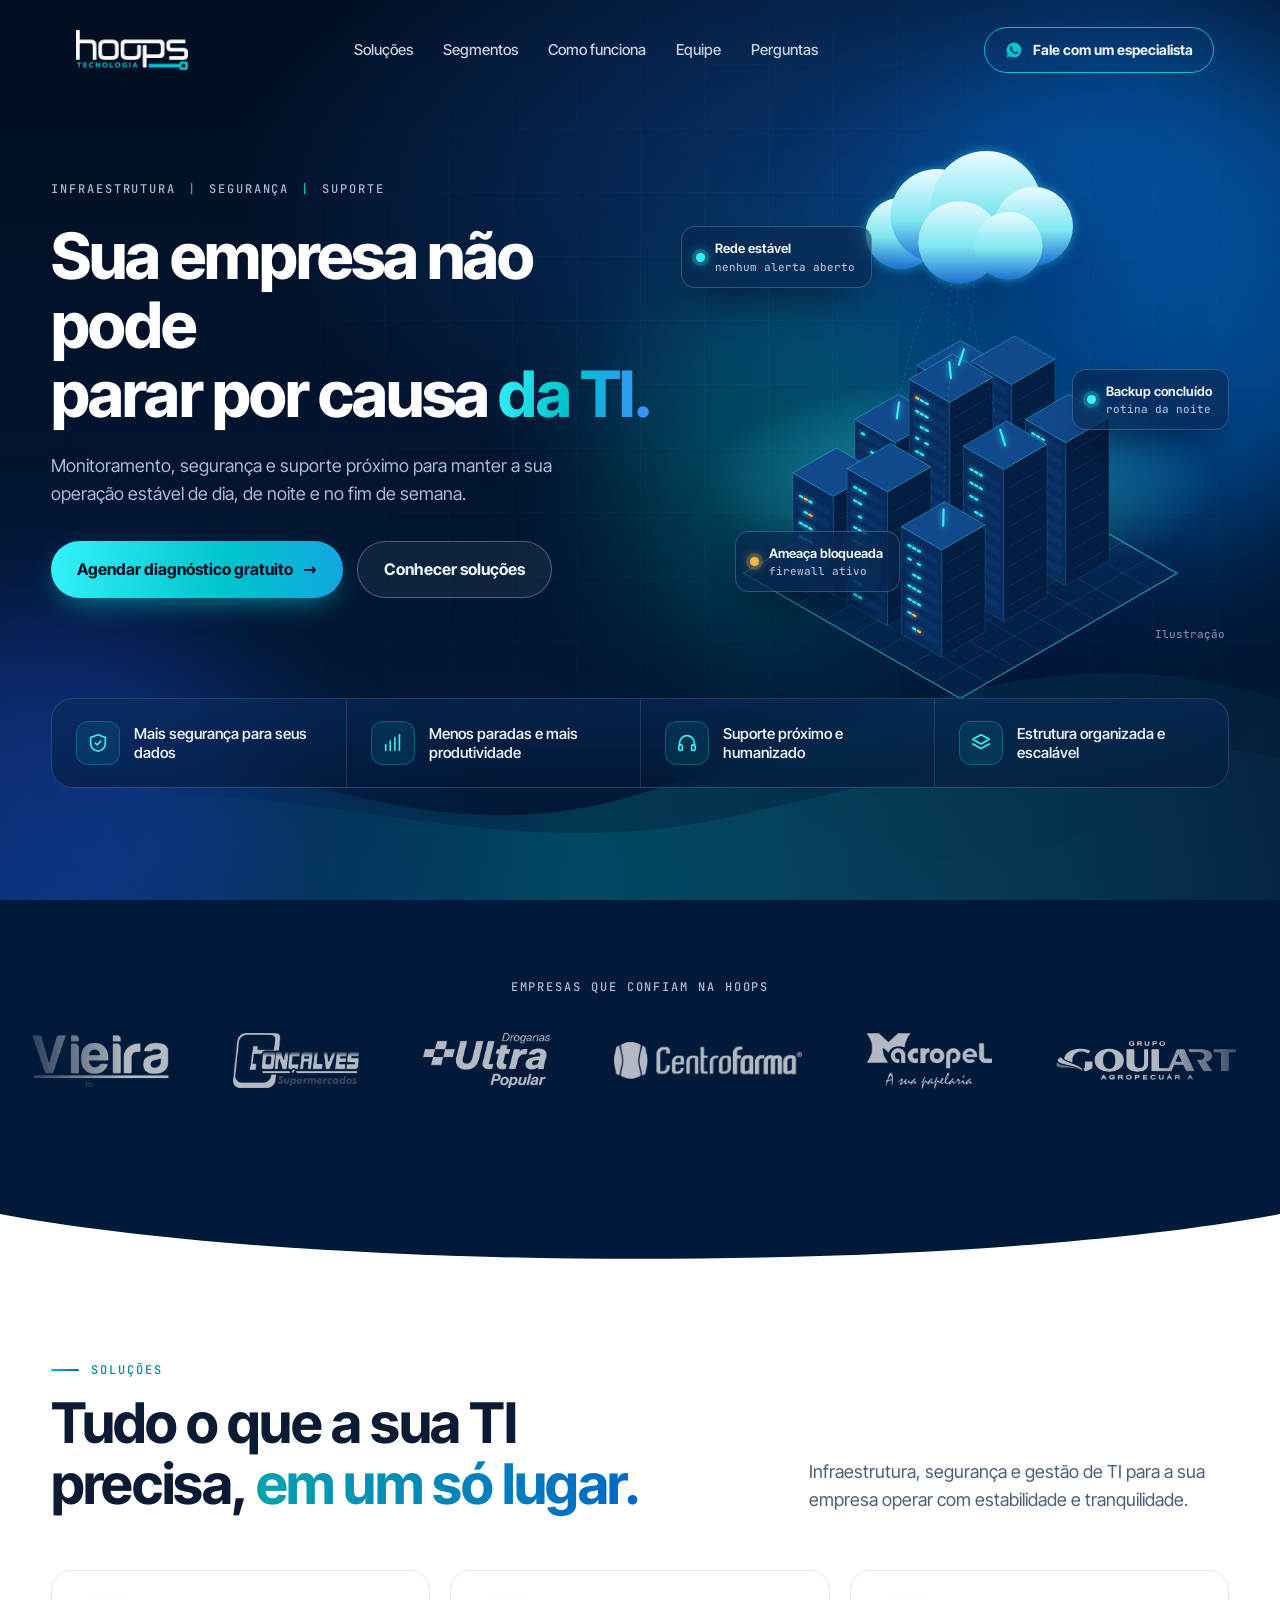
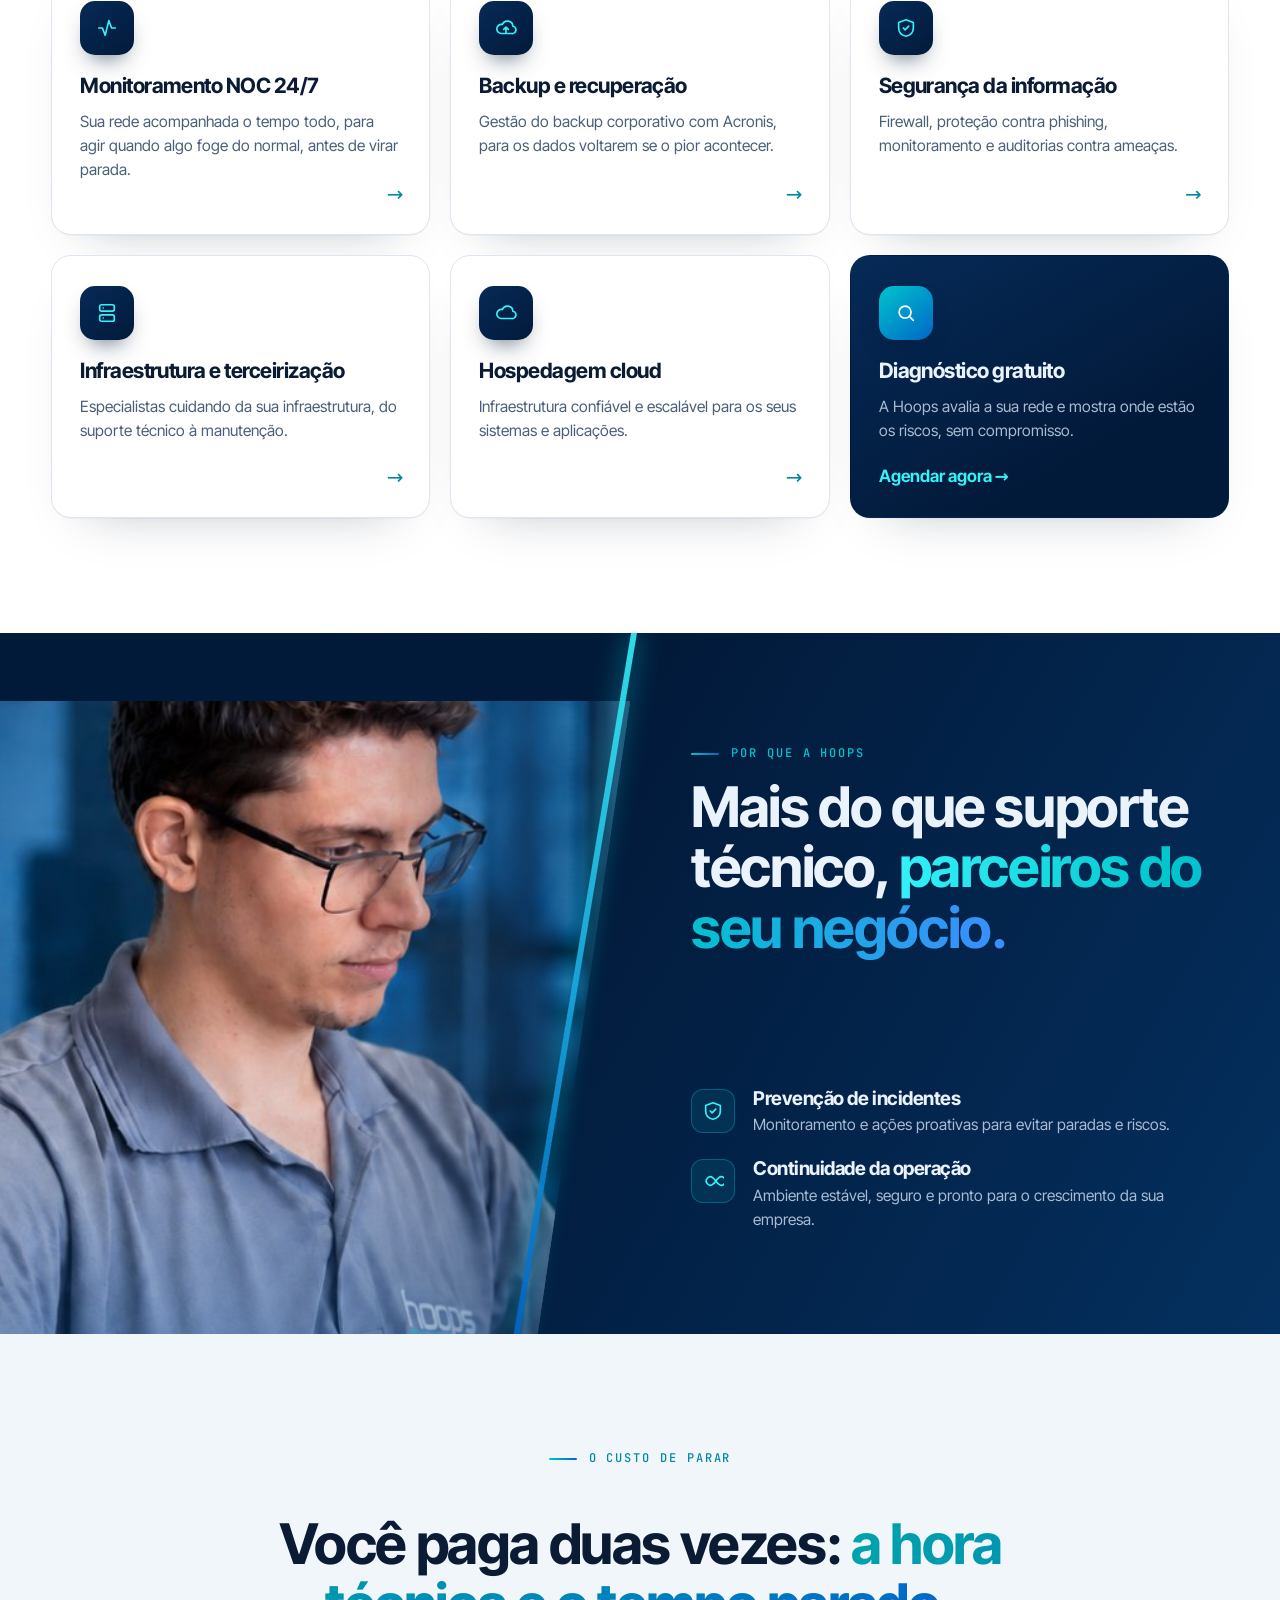
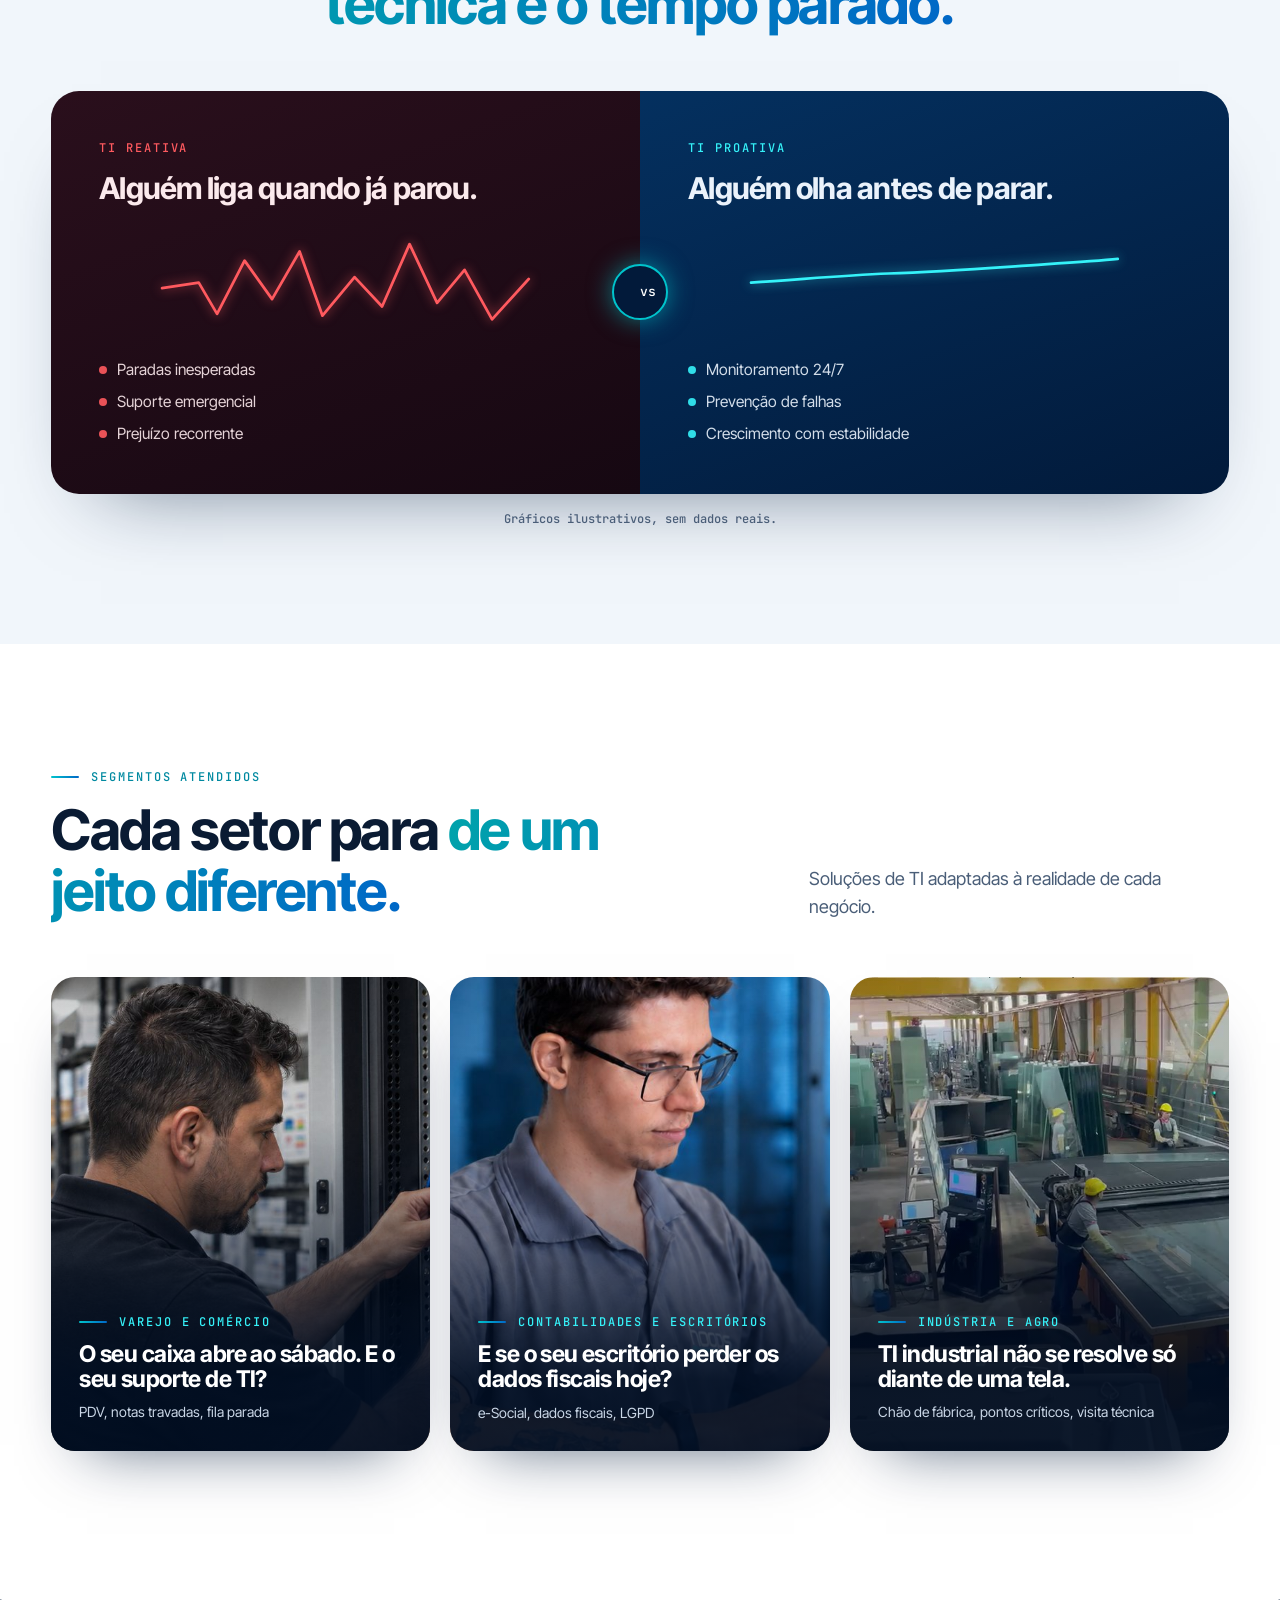
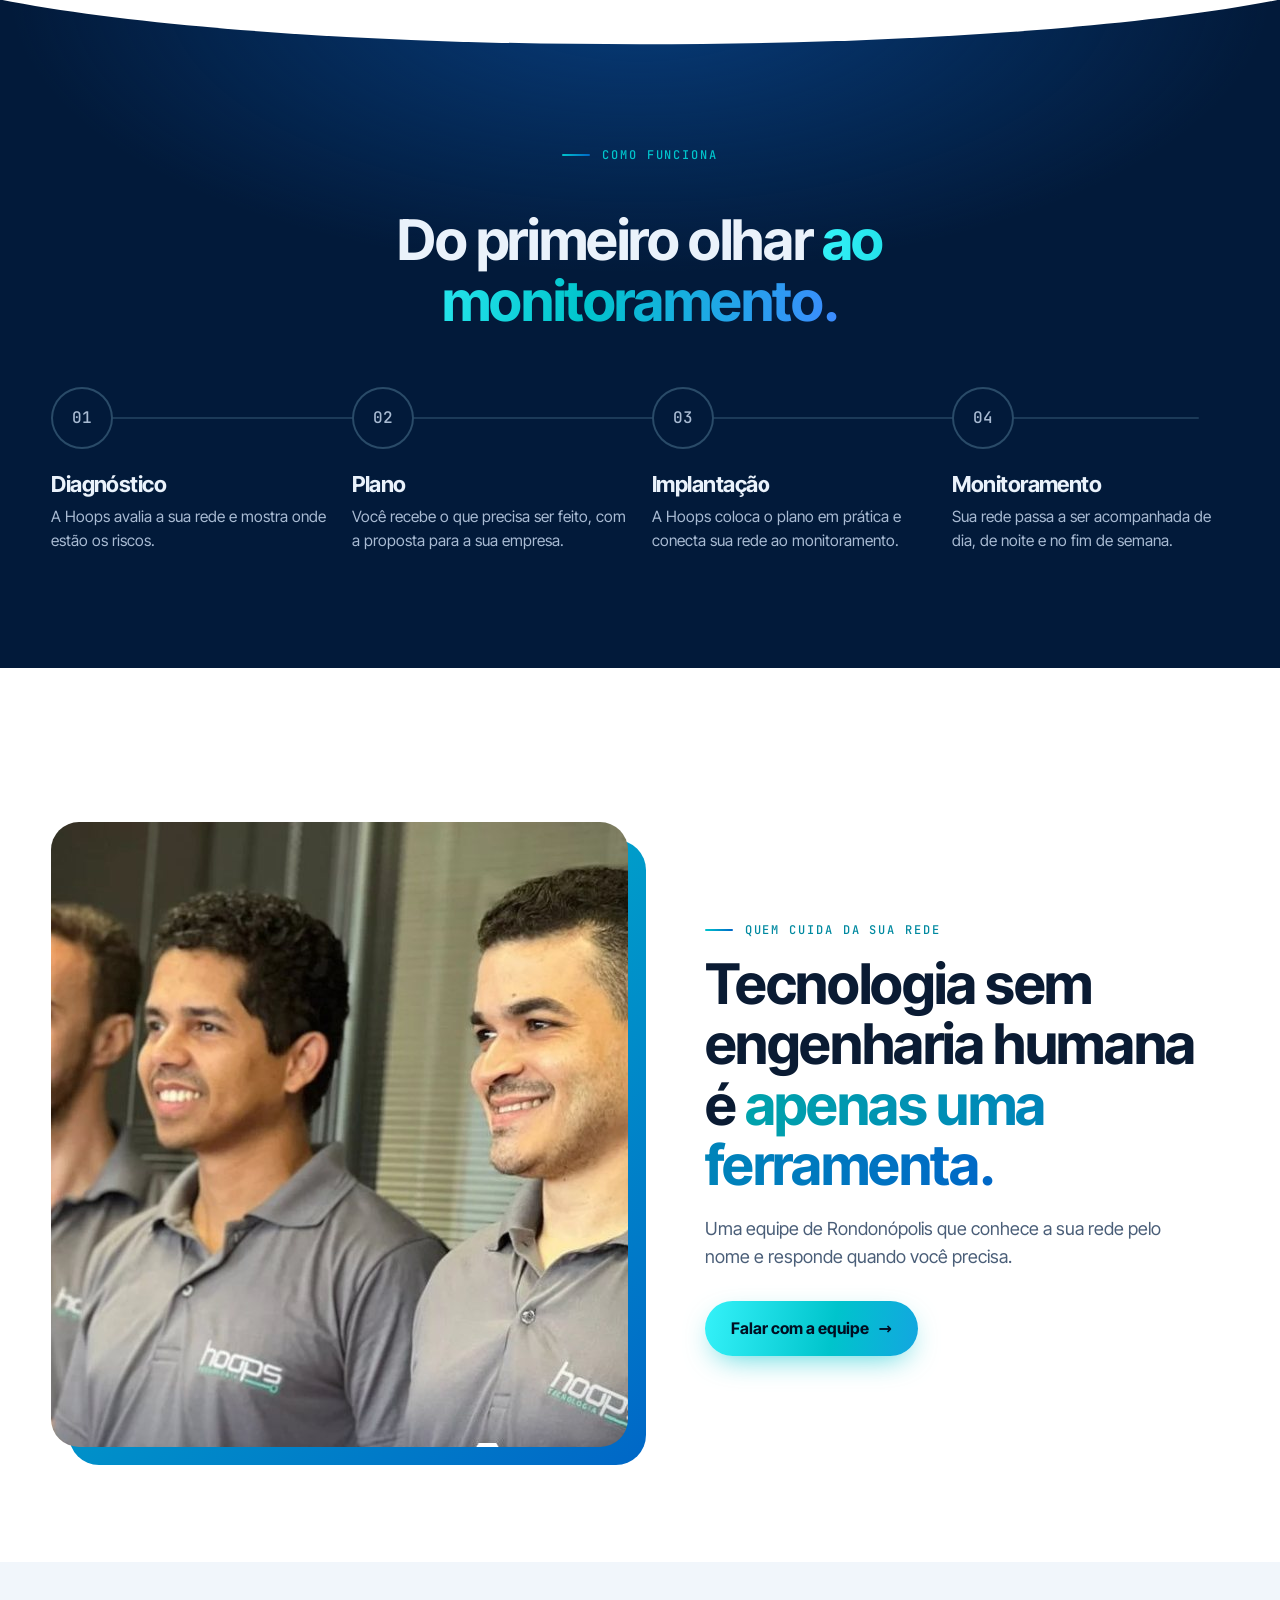
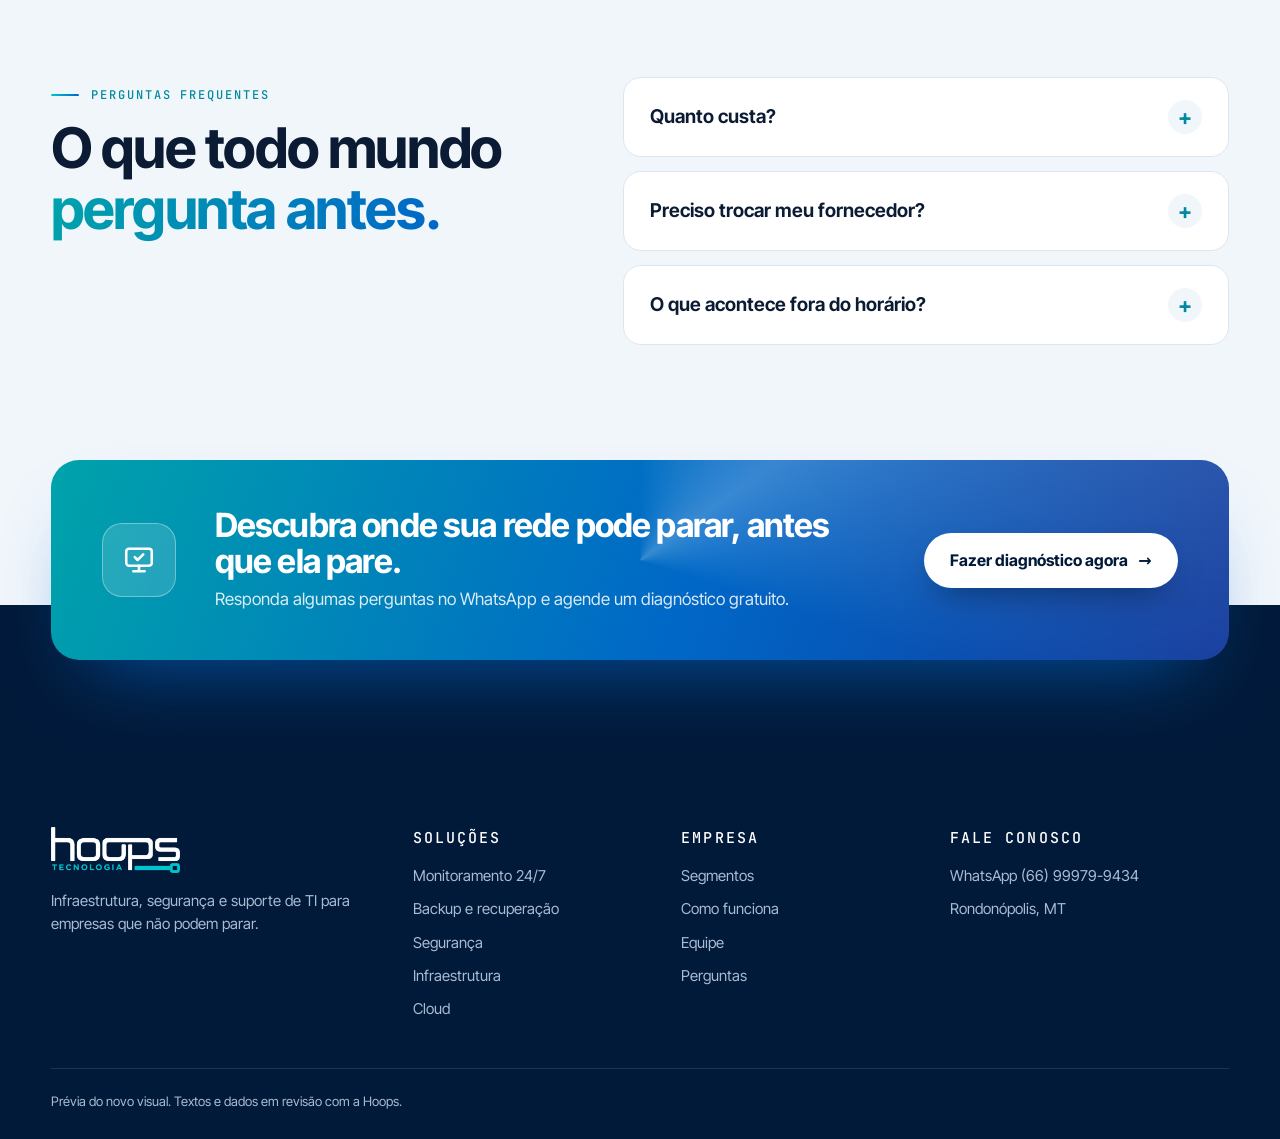
==== v2/index.html @ 72fa5260 "Prévia do novo visual em /v2/" ====
<!doctype html>
<html lang="pt-BR">
<head>
  <meta charset="utf-8">
  <meta name="viewport" content="width=device-width, initial-scale=1">
  <title>Hoops Tecnologia | Infraestrutura, segurança e suporte de TI em Rondonópolis</title>
  <meta name="description" content="A Hoops Tecnologia cuida da TI da sua empresa em Rondonópolis: monitoramento 24/7, backup, segurança, infraestrutura e cloud. Agende um diagnóstico gratuito pelo WhatsApp.">
  <meta name="robots" content="noindex, nofollow">
  <meta name="theme-color" content="#010E22">
  <link rel="icon" href="img/icone.png" type="image/png">
  <link rel="preload" href="fonts/inter-tight-latin-wght-normal.woff2" as="font" type="font/woff2" crossorigin>
  <link rel="stylesheet" href="css/v2.css?v=1">
  <script>document.documentElement.classList.add('js');</script>
</head>
<body>
  <a class="pular" href="#conteudo">Pular para o conteúdo</a>

  <header class="topo" data-topo>
    <div class="topo__in">
      <a class="topo__logo" href="#conteudo" aria-label="Hoops Tecnologia, início"><img src="img/logo-branco.png" alt="Hoops Tecnologia" width="480" height="172"></a>
      <nav class="topo__nav" aria-label="Principal">
        <a href="#solucoes">Soluções</a>
        <a href="#segmentos">Segmentos</a>
        <a href="#como-funciona">Como funciona</a>
        <a href="#equipe">Equipe</a>
        <a href="#perguntas">Perguntas</a>
      </nav>
      <a class="btn btn--linha topo__cta" href="https://wa.me/5566999799434?text=Ol%C3%A1!%20Vim%20do%20site%20e%20quero%20agendar%20um%20diagn%C3%B3stico%20de%20TI." target="_blank" rel="noopener"><svg viewBox="0 0 24 24" aria-hidden="true"><path d="M12 2a10 10 0 0 0-8.6 15.1L2 22l5-1.3A10 10 0 1 0 12 2Zm5.3 14.1c-.2.6-1.3 1.2-1.8 1.2-.5.1-1 .2-3.3-.7-2.8-1.1-4.6-4-4.7-4.2-.1-.2-1.1-1.5-1.1-2.9s.7-2 1-2.3c.2-.3.5-.3.7-.3h.5c.2 0 .4 0 .6.5l.8 2c.1.2.1.4 0 .5l-.3.5-.4.4c-.1.2-.3.3-.1.6.2.3.8 1.3 1.7 2.1 1.2 1 2.1 1.3 2.4 1.5.3.1.5.1.6-.1l.9-1.1c.2-.3.4-.2.6-.1l1.9.9c.3.1.5.2.5.3.1.2.1.7-.2 1.3Z"/></svg>Fale com um especialista</a>
      <details class="topo__menu">
        <summary aria-label="Abrir menu"><span></span><span></span></summary>
        <nav aria-label="Principal, celular">
          <a href="#solucoes">Soluções</a>
          <a href="#segmentos">Segmentos</a>
          <a href="#como-funciona">Como funciona</a>
          <a href="#equipe">Equipe</a>
          <a href="#perguntas">Perguntas</a>
          <a class="btn" href="https://wa.me/5566999799434?text=Ol%C3%A1!%20Vim%20do%20site%20e%20quero%20agendar%20um%20diagn%C3%B3stico%20de%20TI." target="_blank" rel="noopener">Agendar diagnóstico</a>
        </nav>
      </details>
    </div>
  </header>

  <main id="conteudo">
    <!-- 1. Primeira tela: escura, com a cena isométrica e a onda de luz -->
    <section class="hero escuro" aria-labelledby="hero-titulo">
      <div class="hero__aurora" aria-hidden="true"><i></i><i></i><i></i></div>
      <svg class="hero__onda" viewBox="0 0 1440 320" preserveAspectRatio="none" aria-hidden="true">
        <defs><linearGradient id="gOnda" x1="0" x2="1"><stop offset="0" stop-color="#0067C7" stop-opacity="0"/><stop offset=".45" stop-color="#00C4CC"/><stop offset="1" stop-color="#35F2F9" stop-opacity=".2"/></linearGradient></defs>
        <path class="onda onda--1" d="M0,220 C240,140 420,300 720,230 C1000,165 1180,90 1440,150 L1440,320 L0,320 Z"/>
        <path class="onda onda--2" d="M0,250 C300,190 520,300 820,250 C1080,205 1260,170 1440,200 L1440,320 L0,320 Z"/>
      </svg>

      <div class="moldura hero__grade">
        <div class="hero__texto">
          <p class="selo-topo"><span>Infraestrutura</span><span>Segurança</span><span>Suporte</span></p>
          <h1 id="hero-titulo"><span class="linha">Sua empresa não pode</span> <span class="linha">parar por causa <span class="destaque">da TI.</span></span></h1>
          <p class="hero__lead">Monitoramento, segurança e suporte próximo para manter a sua operação estável de dia, de noite e no fim de semana.</p>
          <div class="hero__acoes">
            <a class="btn" href="https://wa.me/5566999799434?text=Ol%C3%A1!%20Vim%20do%20site%20e%20quero%20agendar%20um%20diagn%C3%B3stico%20de%20TI." target="_blank" rel="noopener">Agendar diagnóstico gratuito <span aria-hidden="true">→</span></a>
            <a class="btn btn--vidro" href="#solucoes">Conhecer soluções</a>
          </div>
        </div>
        <div class="hero__cena" data-paralaxe>
          <svg viewBox="0 -40 600 560" xmlns="http://www.w3.org/2000/svg" role="img" aria-label="Ilustração de um data center conectado à nuvem">
  <defs>
    <linearGradient id="gNuvem" x1="0" y1="0" x2="0" y2="1"><stop offset="0" stop-color="#E9FBFF"/><stop offset=".55" stop-color="#7FE7F0"/><stop offset="1" stop-color="#1A6FD1"/></linearGradient>
    <radialGradient id="gBrilho"><stop offset="0" stop-color="#35F2F9" stop-opacity=".55"/><stop offset="1" stop-color="#35F2F9" stop-opacity="0"/></radialGradient>
    <filter id="fDesfoque"><feGaussianBlur stdDeviation="6"/></filter>
  </defs>
  <ellipse class="brilho-chao" cx="300" cy="350" rx="290" ry="120" fill="url(#gBrilho)"/>
  <polygon class="base" points="300.0,310.0 542.5,450.0 300.0,590.0 57.5,450.0"/><polyline class="grade" points="300.0,310.0 57.5,450.0"/><polyline class="grade" points="300.0,310.0 542.5,450.0"/><polyline class="grade" points="330.3,327.5 87.8,467.5"/><polyline class="grade" points="269.7,327.5 512.2,467.5"/><polyline class="grade" points="360.6,345.0 118.1,485.0"/><polyline class="grade" points="239.4,345.0 481.9,485.0"/><polyline class="grade" points="390.9,362.5 148.4,502.5"/><polyline class="grade" points="209.1,362.5 451.6,502.5"/><polyline class="grade" points="421.2,380.0 178.8,520.0"/><polyline class="grade" points="178.8,380.0 421.2,520.0"/><polyline class="grade" points="451.6,397.5 209.1,537.5"/><polyline class="grade" points="148.4,397.5 390.9,537.5"/><polyline class="grade" points="481.9,415.0 239.4,555.0"/><polyline class="grade" points="118.1,415.0 360.6,555.0"/><polyline class="grade" points="512.2,432.5 269.7,572.5"/><polyline class="grade" points="87.8,432.5 330.3,572.5"/><polyline class="grade" points="542.5,450.0 300.0,590.0"/><polyline class="grade" points="57.5,450.0 300.0,590.0"/><polygon class="base-borda" points="300.0,310.0 542.5,450.0 300.0,590.0 57.5,450.0"/><polygon class="f-dir" points="345.0,366.0 296.5,394.0 296.5,244.0 345.0,216.0"/><polygon class="f-esq" points="251.5,368.0 296.5,394.0 296.5,244.0 251.5,218.0"/><polygon class="f-topo" points="300.0,190.0 345.0,216.0 296.5,244.0 251.5,218.0"/><polygon class="gaveta" points="255.8,360.5 292.2,381.5 292.2,373.5 255.8,352.5"/><polyline class="led" style="animation-delay:-0.60s" points="259.3,358.5 261.9,360.0"/><polyline class="led" style="animation-delay:-2.14s" points="264.5,361.5 267.1,363.0"/><polyline class="led led--alerta" style="animation-delay:-2.03s" points="269.7,364.5 272.3,366.0"/><polygon class="gaveta" points="255.8,345.5 292.2,366.5 292.2,358.5 255.8,337.5"/><polyline class="led" style="animation-delay:-0.28s" points="259.3,343.5 261.9,345.0"/><polyline class="led" style="animation-delay:-3.31s" points="264.5,346.5 267.1,348.0"/><polyline class="led" style="animation-delay:-2.51s" points="269.7,349.5 272.3,351.0"/><polygon class="gaveta" points="255.8,330.5 292.2,351.5 292.2,343.5 255.8,322.5"/><polyline class="led" style="animation-delay:-1.59s" points="259.3,328.5 261.9,330.0"/><polyline class="led" style="animation-delay:-3.43s" points="264.5,331.5 267.1,333.0"/><polyline class="led" style="animation-delay:-0.47s" points="269.7,334.5 272.3,336.0"/><polygon class="gaveta" points="255.8,315.5 292.2,336.5 292.2,328.5 255.8,307.5"/><polyline class="led" style="animation-delay:-2.33s" points="264.5,316.5 267.1,318.0"/><polyline class="led" style="animation-delay:-2.19s" points="269.7,319.5 272.3,321.0"/><polygon class="gaveta" points="255.8,300.5 292.2,321.5 292.2,313.5 255.8,292.5"/><polyline class="led" style="animation-delay:-0.82s" points="259.3,298.5 261.9,300.0"/><polyline class="led" style="animation-delay:-1.26s" points="264.5,301.5 267.1,303.0"/><polyline class="led" style="animation-delay:-1.20s" points="269.7,304.5 272.3,306.0"/><polygon class="gaveta" points="255.8,285.5 292.2,306.5 292.2,298.5 255.8,277.5"/><polyline class="led" style="animation-delay:-0.98s" points="259.3,283.5 261.9,285.0"/><polyline class="led" style="animation-delay:-3.50s" points="264.5,286.5 267.1,288.0"/><polyline class="led" style="animation-delay:-3.92s" points="269.7,289.5 272.3,291.0"/><polygon class="gaveta" points="255.8,270.5 292.2,291.5 292.2,283.5 255.8,262.5"/><polyline class="led" style="animation-delay:-3.03s" points="259.3,268.5 261.9,270.0"/><polyline class="led" style="animation-delay:-0.16s" points="264.5,271.5 267.1,273.0"/><polygon class="gaveta" points="255.8,255.5 292.2,276.5 292.2,268.5 255.8,247.5"/><polyline class="led" style="animation-delay:-3.50s" points="259.3,253.5 261.9,255.0"/><polyline class="led" style="animation-delay:-2.38s" points="264.5,256.5 267.1,258.0"/><polyline class="led" style="animation-delay:-3.36s" points="269.7,259.5 272.3,261.0"/><polygon class="gaveta" points="255.8,240.5 292.2,261.5 292.2,253.5 255.8,232.5"/><polyline class="led" style="animation-delay:-2.66s" points="259.3,238.5 261.9,240.0"/><polyline class="led" style="animation-delay:-2.59s" points="264.5,241.5 267.1,243.0"/><polyline class="ranhura" points="339.8,355.0 301.7,377.0"/><polyline class="ranhura" points="339.8,333.0 301.7,355.0"/><polyline class="ranhura" points="339.8,311.0 301.7,333.0"/><polyline class="ranhura" points="339.8,289.0 301.7,311.0"/><polyline class="ranhura" points="339.8,267.0 301.7,289.0"/><polyline class="ranhura" points="339.8,245.0 301.7,267.0"/><polygon class="f-dir" points="405.7,401.0 357.2,429.0 357.2,239.0 405.7,211.0"/><polygon class="f-esq" points="312.1,403.0 357.2,429.0 357.2,239.0 312.1,213.0"/><polygon class="f-topo" points="360.6,185.0 405.7,211.0 357.2,239.0 312.1,213.0"/><polygon class="gaveta" points="316.5,395.5 352.8,416.5 352.8,408.5 316.5,387.5"/><polyline class="led" style="animation-delay:-1.54s" points="319.9,393.5 322.5,395.0"/><polyline class="led" style="animation-delay:-1.85s" points="325.1,396.5 327.7,398.0"/><polyline class="led" style="animation-delay:-0.24s" points="330.3,399.5 332.9,401.0"/><polygon class="gaveta" points="316.5,380.5 352.8,401.5 352.8,393.5 316.5,372.5"/><polyline class="led" style="animation-delay:-0.99s" points="319.9,378.5 322.5,380.0"/><polyline class="led" style="animation-delay:-1.80s" points="330.3,384.5 332.9,386.0"/><polygon class="gaveta" points="316.5,365.5 352.8,386.5 352.8,378.5 316.5,357.5"/><polygon class="gaveta" points="316.5,350.5 352.8,371.5 352.8,363.5 316.5,342.5"/><polyline class="led" style="animation-delay:-1.66s" points="319.9,348.5 322.5,350.0"/><polygon class="gaveta" points="316.5,335.5 352.8,356.5 352.8,348.5 316.5,327.5"/><polyline class="led" style="animation-delay:-0.70s" points="319.9,333.5 322.5,335.0"/><polyline class="led" style="animation-delay:-1.94s" points="325.1,336.5 327.7,338.0"/><polyline class="led" style="animation-delay:-0.02s" points="330.3,339.5 332.9,341.0"/><polygon class="gaveta" points="316.5,320.5 352.8,341.5 352.8,333.5 316.5,312.5"/><polyline class="led" style="animation-delay:-2.27s" points="319.9,318.5 322.5,320.0"/><polyline class="led" style="animation-delay:-2.06s" points="325.1,321.5 327.7,323.0"/><polyline class="led" style="animation-delay:-0.22s" points="330.3,324.5 332.9,326.0"/><polygon class="gaveta" points="316.5,305.5 352.8,326.5 352.8,318.5 316.5,297.5"/><polygon class="gaveta" points="316.5,290.5 352.8,311.5 352.8,303.5 316.5,282.5"/><polyline class="led" style="animation-delay:-1.60s" points="319.9,288.5 322.5,290.0"/><polyline class="led" style="animation-delay:-0.25s" points="325.1,291.5 327.7,293.0"/><polyline class="led" style="animation-delay:-0.65s" points="330.3,294.5 332.9,296.0"/><polygon class="gaveta" points="316.5,275.5 352.8,296.5 352.8,288.5 316.5,267.5"/><polyline class="led" style="animation-delay:-0.00s" points="319.9,273.5 322.5,275.0"/><polyline class="led led--alerta" style="animation-delay:-1.45s" points="325.1,276.5 327.7,278.0"/><polygon class="gaveta" points="316.5,260.5 352.8,281.5 352.8,273.5 316.5,252.5"/><polyline class="led" style="animation-delay:-0.59s" points="319.9,258.5 322.5,260.0"/><polyline class="led" style="animation-delay:-1.46s" points="325.1,261.5 327.7,263.0"/><polygon class="gaveta" points="316.5,245.5 352.8,266.5 352.8,258.5 316.5,237.5"/><polyline class="led" style="animation-delay:-1.94s" points="325.1,246.5 327.7,248.0"/><polyline class="led" style="animation-delay:-1.37s" points="330.3,249.5 332.9,251.0"/><polygon class="gaveta" points="316.5,230.5 352.8,251.5 352.8,243.5 316.5,222.5"/><polyline class="led" style="animation-delay:-0.09s" points="325.1,231.5 327.7,233.0"/><polyline class="led" style="animation-delay:-0.59s" points="330.3,234.5 332.9,236.0"/><polyline class="ranhura" points="400.5,390.0 362.4,412.0"/><polyline class="ranhura" points="400.5,368.0 362.4,390.0"/><polyline class="ranhura" points="400.5,346.0 362.4,368.0"/><polyline class="ranhura" points="400.5,324.0 362.4,346.0"/><polyline class="ranhura" points="400.5,302.0 362.4,324.0"/><polyline class="ranhura" points="400.5,280.0 362.4,302.0"/><polyline class="ranhura" points="400.5,258.0 362.4,280.0"/><polyline class="ranhura" points="400.5,236.0 362.4,258.0"/><polygon class="f-dir" points="275.8,406.0 227.3,434.0 227.3,304.0 275.8,276.0"/><polygon class="f-esq" points="182.2,408.0 227.3,434.0 227.3,304.0 182.2,278.0"/><polygon class="f-topo" points="230.7,250.0 275.8,276.0 227.3,304.0 182.2,278.0"/><polygon class="gaveta" points="186.6,400.5 222.9,421.5 222.9,413.5 186.6,392.5"/><polyline class="led" style="animation-delay:-2.11s" points="190.0,398.5 192.6,400.0"/><polyline class="led" style="animation-delay:-1.04s" points="200.4,404.5 203.0,406.0"/><polygon class="gaveta" points="186.6,385.5 222.9,406.5 222.9,398.5 186.6,377.5"/><polyline class="led" style="animation-delay:-3.09s" points="190.0,383.5 192.6,385.0"/><polyline class="led" style="animation-delay:-0.89s" points="200.4,389.5 203.0,391.0"/><polygon class="gaveta" points="186.6,370.5 222.9,391.5 222.9,383.5 186.6,362.5"/><polygon class="gaveta" points="186.6,355.5 222.9,376.5 222.9,368.5 186.6,347.5"/><polyline class="led" style="animation-delay:-0.91s" points="195.2,356.5 197.8,358.0"/><polyline class="led led--alerta" style="animation-delay:-0.12s" points="200.4,359.5 203.0,361.0"/><polygon class="gaveta" points="186.6,340.5 222.9,361.5 222.9,353.5 186.6,332.5"/><polyline class="led" style="animation-delay:-1.04s" points="190.0,338.5 192.6,340.0"/><polyline class="led" style="animation-delay:-3.75s" points="200.4,344.5 203.0,346.0"/><polygon class="gaveta" points="186.6,325.5 222.9,346.5 222.9,338.5 186.6,317.5"/><polyline class="led" style="animation-delay:-0.88s" points="195.2,326.5 197.8,328.0"/><polyline class="led" style="animation-delay:-0.82s" points="200.4,329.5 203.0,331.0"/><polygon class="gaveta" points="186.6,310.5 222.9,331.5 222.9,323.5 186.6,302.5"/><polyline class="led" style="animation-delay:-2.61s" points="200.4,314.5 203.0,316.0"/><polygon class="gaveta" points="186.6,295.5 222.9,316.5 222.9,308.5 186.6,287.5"/><polyline class="led" style="animation-delay:-2.64s" points="190.0,293.5 192.6,295.0"/><polyline class="ranhura" points="270.6,395.0 232.5,417.0"/><polyline class="ranhura" points="270.6,373.0 232.5,395.0"/><polyline class="ranhura" points="270.6,351.0 232.5,373.0"/><polyline class="ranhura" points="270.6,329.0 232.5,351.0"/><polyline class="ranhura" points="270.6,307.0 232.5,329.0"/><polygon class="f-dir" points="466.3,436.0 417.8,464.0 417.8,304.0 466.3,276.0"/><polygon class="f-esq" points="372.7,438.0 417.8,464.0 417.8,304.0 372.7,278.0"/><polygon class="f-topo" points="421.2,250.0 466.3,276.0 417.8,304.0 372.7,278.0"/><polygon class="gaveta" points="377.1,430.5 413.4,451.5 413.4,443.5 377.1,422.5"/><polyline class="led" style="animation-delay:-0.71s" points="380.5,428.5 383.1,430.0"/><polyline class="led" style="animation-delay:-3.20s" points="385.7,431.5 388.3,433.0"/><polyline class="led" style="animation-delay:-1.61s" points="390.9,434.5 393.5,436.0"/><polygon class="gaveta" points="377.1,415.5 413.4,436.5 413.4,428.5 377.1,407.5"/><polyline class="led" style="animation-delay:-0.68s" points="380.5,413.5 383.1,415.0"/><polyline class="led" style="animation-delay:-3.62s" points="385.7,416.5 388.3,418.0"/><polyline class="led" style="animation-delay:-3.31s" points="390.9,419.5 393.5,421.0"/><polygon class="gaveta" points="377.1,400.5 413.4,421.5 413.4,413.5 377.1,392.5"/><polyline class="led" style="animation-delay:-1.40s" points="380.5,398.5 383.1,400.0"/><polyline class="led" style="animation-delay:-0.06s" points="385.7,401.5 388.3,403.0"/><polyline class="led" style="animation-delay:-2.11s" points="390.9,404.5 393.5,406.0"/><polygon class="gaveta" points="377.1,385.5 413.4,406.5 413.4,398.5 377.1,377.5"/><polyline class="led" style="animation-delay:-3.49s" points="380.5,383.5 383.1,385.0"/><polyline class="led" style="animation-delay:-1.01s" points="385.7,386.5 388.3,388.0"/><polyline class="led" style="animation-delay:-2.35s" points="390.9,389.5 393.5,391.0"/><polygon class="gaveta" points="377.1,370.5 413.4,391.5 413.4,383.5 377.1,362.5"/><polyline class="led" style="animation-delay:-0.52s" points="380.5,368.5 383.1,370.0"/><polyline class="led" style="animation-delay:-1.83s" points="385.7,371.5 388.3,373.0"/><polygon class="gaveta" points="377.1,355.5 413.4,376.5 413.4,368.5 377.1,347.5"/><polyline class="led" style="animation-delay:-3.67s" points="380.5,353.5 383.1,355.0"/><polyline class="led led--alerta" style="animation-delay:-2.09s" points="385.7,356.5 388.3,358.0"/><polyline class="led led--alerta" style="animation-delay:-0.73s" points="390.9,359.5 393.5,361.0"/><polygon class="gaveta" points="377.1,340.5 413.4,361.5 413.4,353.5 377.1,332.5"/><polyline class="led" style="animation-delay:-1.89s" points="385.7,341.5 388.3,343.0"/><polyline class="led" style="animation-delay:-1.30s" points="390.9,344.5 393.5,346.0"/><polygon class="gaveta" points="377.1,325.5 413.4,346.5 413.4,338.5 377.1,317.5"/><polyline class="led" style="animation-delay:-3.14s" points="380.5,323.5 383.1,325.0"/><polyline class="led" style="animation-delay:-0.99s" points="385.7,326.5 388.3,328.0"/><polygon class="gaveta" points="377.1,310.5 413.4,331.5 413.4,323.5 377.1,302.5"/><polyline class="led" style="animation-delay:-2.25s" points="380.5,308.5 383.1,310.0"/><polyline class="led" style="animation-delay:-2.45s" points="390.9,314.5 393.5,316.0"/><polygon class="gaveta" points="377.1,295.5 413.4,316.5 413.4,308.5 377.1,287.5"/><polyline class="led" style="animation-delay:-2.77s" points="380.5,293.5 383.1,295.0"/><polyline class="led" style="animation-delay:-1.91s" points="385.7,296.5 388.3,298.0"/><polyline class="led" style="animation-delay:-3.51s" points="390.9,299.5 393.5,301.0"/><polyline class="ranhura" points="461.1,425.0 423.0,447.0"/><polyline class="ranhura" points="461.1,403.0 423.0,425.0"/><polyline class="ranhura" points="461.1,381.0 423.0,403.0"/><polyline class="ranhura" points="461.1,359.0 423.0,381.0"/><polyline class="ranhura" points="461.1,337.0 423.0,359.0"/><polyline class="ranhura" points="461.1,315.0 423.0,337.0"/><polyline class="ranhura" points="461.1,293.0 423.0,315.0"/><polygon class="f-dir" points="336.4,441.0 287.9,469.0 287.9,259.0 336.4,231.0"/><polygon class="f-esq" points="242.8,443.0 287.9,469.0 287.9,259.0 242.8,233.0"/><polygon class="f-topo" points="291.3,205.0 336.4,231.0 287.9,259.0 242.8,233.0"/><polygon class="gaveta" points="247.2,435.5 283.5,456.5 283.5,448.5 247.2,427.5"/><polyline class="led" style="animation-delay:-2.24s" points="250.6,433.5 253.2,435.0"/><polyline class="led" style="animation-delay:-0.49s" points="261.0,439.5 263.6,441.0"/><polygon class="gaveta" points="247.2,420.5 283.5,441.5 283.5,433.5 247.2,412.5"/><polyline class="led" style="animation-delay:-0.96s" points="250.6,418.5 253.2,420.0"/><polyline class="led" style="animation-delay:-3.14s" points="255.8,421.5 258.4,423.0"/><polyline class="led" style="animation-delay:-2.86s" points="261.0,424.5 263.6,426.0"/><polygon class="gaveta" points="247.2,405.5 283.5,426.5 283.5,418.5 247.2,397.5"/><polyline class="led" style="animation-delay:-3.53s" points="250.6,403.5 253.2,405.0"/><polyline class="led" style="animation-delay:-3.81s" points="255.8,406.5 258.4,408.0"/><polyline class="led" style="animation-delay:-3.96s" points="261.0,409.5 263.6,411.0"/><polygon class="gaveta" points="247.2,390.5 283.5,411.5 283.5,403.5 247.2,382.5"/><polyline class="led" style="animation-delay:-1.73s" points="250.6,388.5 253.2,390.0"/><polyline class="led" style="animation-delay:-0.78s" points="255.8,391.5 258.4,393.0"/><polyline class="led" style="animation-delay:-0.08s" points="261.0,394.5 263.6,396.0"/><polygon class="gaveta" points="247.2,375.5 283.5,396.5 283.5,388.5 247.2,367.5"/><polyline class="led" style="animation-delay:-0.07s" points="250.6,373.5 253.2,375.0"/><polyline class="led" style="animation-delay:-2.05s" points="255.8,376.5 258.4,378.0"/><polygon class="gaveta" points="247.2,360.5 283.5,381.5 283.5,373.5 247.2,352.5"/><polyline class="led led--alerta" style="animation-delay:-1.06s" points="261.0,364.5 263.6,366.0"/><polygon class="gaveta" points="247.2,345.5 283.5,366.5 283.5,358.5 247.2,337.5"/><polyline class="led" style="animation-delay:-0.52s" points="255.8,346.5 258.4,348.0"/><polygon class="gaveta" points="247.2,330.5 283.5,351.5 283.5,343.5 247.2,322.5"/><polyline class="led" style="animation-delay:-0.60s" points="255.8,331.5 258.4,333.0"/><polyline class="led" style="animation-delay:-2.80s" points="261.0,334.5 263.6,336.0"/><polygon class="gaveta" points="247.2,315.5 283.5,336.5 283.5,328.5 247.2,307.5"/><polyline class="led" style="animation-delay:-2.75s" points="250.6,313.5 253.2,315.0"/><polyline class="led" style="animation-delay:-3.75s" points="255.8,316.5 258.4,318.0"/><polygon class="gaveta" points="247.2,300.5 283.5,321.5 283.5,313.5 247.2,292.5"/><polyline class="led" style="animation-delay:-3.42s" points="250.6,298.5 253.2,300.0"/><polyline class="led" style="animation-delay:-1.36s" points="261.0,304.5 263.6,306.0"/><polygon class="gaveta" points="247.2,285.5 283.5,306.5 283.5,298.5 247.2,277.5"/><polyline class="led" style="animation-delay:-0.52s" points="255.8,286.5 258.4,288.0"/><polyline class="led" style="animation-delay:-0.44s" points="261.0,289.5 263.6,291.0"/><polygon class="gaveta" points="247.2,270.5 283.5,291.5 283.5,283.5 247.2,262.5"/><polyline class="led" style="animation-delay:-0.81s" points="250.6,268.5 253.2,270.0"/><polyline class="led" style="animation-delay:-3.04s" points="255.8,271.5 258.4,273.0"/><polyline class="led" style="animation-delay:-0.71s" points="261.0,274.5 263.6,276.0"/><polygon class="gaveta" points="247.2,255.5 283.5,276.5 283.5,268.5 247.2,247.5"/><polyline class="led led--alerta" style="animation-delay:-1.00s" points="250.6,253.5 253.2,255.0"/><polyline class="led" style="animation-delay:-2.20s" points="255.8,256.5 258.4,258.0"/><polyline class="led" style="animation-delay:-3.74s" points="261.0,259.5 263.6,261.0"/><polyline class="ranhura" points="331.2,430.0 293.1,452.0"/><polyline class="ranhura" points="331.2,408.0 293.1,430.0"/><polyline class="ranhura" points="331.2,386.0 293.1,408.0"/><polyline class="ranhura" points="331.2,364.0 293.1,386.0"/><polyline class="ranhura" points="331.2,342.0 293.1,364.0"/><polyline class="ranhura" points="331.2,320.0 293.1,342.0"/><polyline class="ranhura" points="331.2,298.0 293.1,320.0"/><polyline class="ranhura" points="331.2,276.0 293.1,298.0"/><polyline class="ranhura" points="331.2,254.0 293.1,276.0"/><polygon class="f-dir" points="206.5,446.0 158.0,474.0 158.0,364.0 206.5,336.0"/><polygon class="f-esq" points="112.9,448.0 158.0,474.0 158.0,364.0 112.9,338.0"/><polygon class="f-topo" points="161.4,310.0 206.5,336.0 158.0,364.0 112.9,338.0"/><polygon class="gaveta" points="117.3,440.5 153.6,461.5 153.6,453.5 117.3,432.5"/><polyline class="led" style="animation-delay:-1.98s" points="125.9,441.5 128.5,443.0"/><polyline class="led" style="animation-delay:-2.03s" points="131.1,444.5 133.7,446.0"/><polygon class="gaveta" points="117.3,425.5 153.6,446.5 153.6,438.5 117.3,417.5"/><polyline class="led" style="animation-delay:-3.33s" points="125.9,426.5 128.5,428.0"/><polyline class="led" style="animation-delay:-1.62s" points="131.1,429.5 133.7,431.0"/><polygon class="gaveta" points="117.3,410.5 153.6,431.5 153.6,423.5 117.3,402.5"/><polyline class="led" style="animation-delay:-0.52s" points="120.7,408.5 123.3,410.0"/><polyline class="led" style="animation-delay:-1.02s" points="125.9,411.5 128.5,413.0"/><polyline class="led" style="animation-delay:-3.37s" points="131.1,414.5 133.7,416.0"/><polygon class="gaveta" points="117.3,395.5 153.6,416.5 153.6,408.5 117.3,387.5"/><polyline class="led" style="animation-delay:-1.13s" points="120.7,393.5 123.3,395.0"/><polyline class="led" style="animation-delay:-1.84s" points="125.9,396.5 128.5,398.0"/><polyline class="led" style="animation-delay:-1.05s" points="131.1,399.5 133.7,401.0"/><polygon class="gaveta" points="117.3,380.5 153.6,401.5 153.6,393.5 117.3,372.5"/><polyline class="led" style="animation-delay:-0.98s" points="125.9,381.5 128.5,383.0"/><polyline class="led led--alerta" style="animation-delay:-1.43s" points="131.1,384.5 133.7,386.0"/><polygon class="gaveta" points="117.3,365.5 153.6,386.5 153.6,378.5 117.3,357.5"/><polyline class="led" style="animation-delay:-1.90s" points="120.7,363.5 123.3,365.0"/><polyline class="led led--alerta" style="animation-delay:-2.02s" points="125.9,366.5 128.5,368.0"/><polyline class="led" style="animation-delay:-0.36s" points="131.1,369.5 133.7,371.0"/><polyline class="ranhura" points="201.3,435.0 163.2,457.0"/><polyline class="ranhura" points="201.3,413.0 163.2,435.0"/><polyline class="ranhura" points="201.3,391.0 163.2,413.0"/><polyline class="ranhura" points="201.3,369.0 163.2,391.0"/><polygon class="f-dir" points="397.0,476.0 348.5,504.0 348.5,334.0 397.0,306.0"/><polygon class="f-esq" points="303.5,478.0 348.5,504.0 348.5,334.0 303.5,308.0"/><polygon class="f-topo" points="352.0,280.0 397.0,306.0 348.5,334.0 303.5,308.0"/><polygon class="gaveta" points="307.8,470.5 344.2,491.5 344.2,483.5 307.8,462.5"/><polyline class="led" style="animation-delay:-0.09s" points="311.3,468.5 313.9,470.0"/><polyline class="led" style="animation-delay:-2.34s" points="316.5,471.5 319.1,473.0"/><polygon class="gaveta" points="307.8,455.5 344.2,476.5 344.2,468.5 307.8,447.5"/><polyline class="led" style="animation-delay:-2.86s" points="311.3,453.5 313.9,455.0"/><polyline class="led" style="animation-delay:-1.30s" points="316.5,456.5 319.1,458.0"/><polyline class="led" style="animation-delay:-2.90s" points="321.7,459.5 324.2,461.0"/><polygon class="gaveta" points="307.8,440.5 344.2,461.5 344.2,453.5 307.8,432.5"/><polyline class="led" style="animation-delay:-3.34s" points="311.3,438.5 313.9,440.0"/><polyline class="led" style="animation-delay:-2.94s" points="316.5,441.5 319.1,443.0"/><polyline class="led" style="animation-delay:-2.10s" points="321.7,444.5 324.2,446.0"/><polygon class="gaveta" points="307.8,425.5 344.2,446.5 344.2,438.5 307.8,417.5"/><polygon class="gaveta" points="307.8,410.5 344.2,431.5 344.2,423.5 307.8,402.5"/><polyline class="led" style="animation-delay:-3.57s" points="311.3,408.5 313.9,410.0"/><polyline class="led led--alerta" style="animation-delay:-0.92s" points="316.5,411.5 319.1,413.0"/><polyline class="led" style="animation-delay:-1.44s" points="321.7,414.5 324.2,416.0"/><polygon class="gaveta" points="307.8,395.5 344.2,416.5 344.2,408.5 307.8,387.5"/><polyline class="led" style="animation-delay:-2.51s" points="316.5,396.5 319.1,398.0"/><polyline class="led led--alerta" style="animation-delay:-1.96s" points="321.7,399.5 324.2,401.0"/><polygon class="gaveta" points="307.8,380.5 344.2,401.5 344.2,393.5 307.8,372.5"/><polyline class="led" style="animation-delay:-2.01s" points="316.5,381.5 319.1,383.0"/><polyline class="led" style="animation-delay:-0.26s" points="321.7,384.5 324.2,386.0"/><polygon class="gaveta" points="307.8,365.5 344.2,386.5 344.2,378.5 307.8,357.5"/><polyline class="led" style="animation-delay:-0.30s" points="311.3,363.5 313.9,365.0"/><polyline class="led" style="animation-delay:-0.82s" points="316.5,366.5 319.1,368.0"/><polygon class="gaveta" points="307.8,350.5 344.2,371.5 344.2,363.5 307.8,342.5"/><polyline class="led" style="animation-delay:-1.53s" points="311.3,348.5 313.9,350.0"/><polyline class="led" style="animation-delay:-3.07s" points="316.5,351.5 319.1,353.0"/><polyline class="led" style="animation-delay:-0.31s" points="321.7,354.5 324.2,356.0"/><polygon class="gaveta" points="307.8,335.5 344.2,356.5 344.2,348.5 307.8,327.5"/><polyline class="led" style="animation-delay:-2.97s" points="311.3,333.5 313.9,335.0"/><polyline class="led" style="animation-delay:-0.05s" points="316.5,336.5 319.1,338.0"/><polyline class="led" style="animation-delay:-2.69s" points="321.7,339.5 324.2,341.0"/><polyline class="ranhura" points="391.8,465.0 353.7,487.0"/><polyline class="ranhura" points="391.8,443.0 353.7,465.0"/><polyline class="ranhura" points="391.8,421.0 353.7,443.0"/><polyline class="ranhura" points="391.8,399.0 353.7,421.0"/><polyline class="ranhura" points="391.8,377.0 353.7,399.0"/><polyline class="ranhura" points="391.8,355.0 353.7,377.0"/><polyline class="ranhura" points="391.8,333.0 353.7,355.0"/><polygon class="f-dir" points="267.1,481.0 218.6,509.0 218.6,359.0 267.1,331.0"/><polygon class="f-esq" points="173.6,483.0 218.6,509.0 218.6,359.0 173.6,333.0"/><polygon class="f-topo" points="222.1,305.0 267.1,331.0 218.6,359.0 173.6,333.0"/><polygon class="gaveta" points="177.9,475.5 214.3,496.5 214.3,488.5 177.9,467.5"/><polyline class="led" style="animation-delay:-1.16s" points="181.4,473.5 184.0,475.0"/><polyline class="led" style="animation-delay:-1.87s" points="186.6,476.5 189.1,478.0"/><polygon class="gaveta" points="177.9,460.5 214.3,481.5 214.3,473.5 177.9,452.5"/><polyline class="led" style="animation-delay:-3.91s" points="181.4,458.5 184.0,460.0"/><polyline class="led" style="animation-delay:-1.84s" points="186.6,461.5 189.1,463.0"/><polygon class="gaveta" points="177.9,445.5 214.3,466.5 214.3,458.5 177.9,437.5"/><polyline class="led" style="animation-delay:-1.07s" points="181.4,443.5 184.0,445.0"/><polyline class="led" style="animation-delay:-2.33s" points="191.7,449.5 194.3,451.0"/><polygon class="gaveta" points="177.9,430.5 214.3,451.5 214.3,443.5 177.9,422.5"/><polyline class="led" style="animation-delay:-3.81s" points="181.4,428.5 184.0,430.0"/><polyline class="led" style="animation-delay:-3.55s" points="191.7,434.5 194.3,436.0"/><polygon class="gaveta" points="177.9,415.5 214.3,436.5 214.3,428.5 177.9,407.5"/><polyline class="led" style="animation-delay:-3.59s" points="181.4,413.5 184.0,415.0"/><polyline class="led" style="animation-delay:-0.01s" points="186.6,416.5 189.1,418.0"/><polyline class="led" style="animation-delay:-1.21s" points="191.7,419.5 194.3,421.0"/><polygon class="gaveta" points="177.9,400.5 214.3,421.5 214.3,413.5 177.9,392.5"/><polyline class="led" style="animation-delay:-1.26s" points="181.4,398.5 184.0,400.0"/><polyline class="led" style="animation-delay:-3.00s" points="186.6,401.5 189.1,403.0"/><polyline class="led" style="animation-delay:-3.71s" points="191.7,404.5 194.3,406.0"/><polygon class="gaveta" points="177.9,385.5 214.3,406.5 214.3,398.5 177.9,377.5"/><polyline class="led" style="animation-delay:-1.49s" points="186.6,386.5 189.1,388.0"/><polygon class="gaveta" points="177.9,370.5 214.3,391.5 214.3,383.5 177.9,362.5"/><polyline class="led" style="animation-delay:-1.44s" points="181.4,368.5 184.0,370.0"/><polyline class="led" style="animation-delay:-0.19s" points="186.6,371.5 189.1,373.0"/><polygon class="gaveta" points="177.9,355.5 214.3,376.5 214.3,368.5 177.9,347.5"/><polyline class="led" style="animation-delay:-3.74s" points="181.4,353.5 184.0,355.0"/><polyline class="led" style="animation-delay:-2.04s" points="186.6,356.5 189.1,358.0"/><polyline class="led" style="animation-delay:-3.82s" points="191.7,359.5 194.3,361.0"/><polyline class="ranhura" points="261.9,470.0 223.8,492.0"/><polyline class="ranhura" points="261.9,448.0 223.8,470.0"/><polyline class="ranhura" points="261.9,426.0 223.8,448.0"/><polyline class="ranhura" points="261.9,404.0 223.8,426.0"/><polyline class="ranhura" points="261.9,382.0 223.8,404.0"/><polyline class="ranhura" points="261.9,360.0 223.8,382.0"/><polygon class="f-dir" points="327.7,516.0 279.2,544.0 279.2,424.0 327.7,396.0"/><polygon class="f-esq" points="234.2,518.0 279.2,544.0 279.2,424.0 234.2,398.0"/><polygon class="f-topo" points="282.7,370.0 327.7,396.0 279.2,424.0 234.2,398.0"/><polygon class="gaveta" points="238.5,510.5 274.9,531.5 274.9,523.5 238.5,502.5"/><polyline class="led" style="animation-delay:-3.65s" points="247.2,511.5 249.8,513.0"/><polyline class="led led--alerta" style="animation-delay:-2.88s" points="252.4,514.5 255.0,516.0"/><polygon class="gaveta" points="238.5,495.5 274.9,516.5 274.9,508.5 238.5,487.5"/><polyline class="led" style="animation-delay:-1.80s" points="242.0,493.5 244.6,495.0"/><polyline class="led led--alerta" style="animation-delay:-1.14s" points="247.2,496.5 249.8,498.0"/><polygon class="gaveta" points="238.5,480.5 274.9,501.5 274.9,493.5 238.5,472.5"/><polyline class="led" style="animation-delay:-1.89s" points="242.0,478.5 244.6,480.0"/><polyline class="led" style="animation-delay:-2.96s" points="247.2,481.5 249.8,483.0"/><polyline class="led" style="animation-delay:-2.62s" points="252.4,484.5 255.0,486.0"/><polygon class="gaveta" points="238.5,465.5 274.9,486.5 274.9,478.5 238.5,457.5"/><polyline class="led" style="animation-delay:-1.58s" points="242.0,463.5 244.6,465.0"/><polyline class="led" style="animation-delay:-0.83s" points="247.2,466.5 249.8,468.0"/><polyline class="led" style="animation-delay:-0.88s" points="252.4,469.5 255.0,471.0"/><polygon class="gaveta" points="238.5,450.5 274.9,471.5 274.9,463.5 238.5,442.5"/><polyline class="led" style="animation-delay:-0.56s" points="247.2,451.5 249.8,453.0"/><polyline class="led" style="animation-delay:-1.37s" points="252.4,454.5 255.0,456.0"/><polygon class="gaveta" points="238.5,435.5 274.9,456.5 274.9,448.5 238.5,427.5"/><polyline class="led" style="animation-delay:-1.03s" points="242.0,433.5 244.6,435.0"/><polyline class="led" style="animation-delay:-1.65s" points="252.4,439.5 255.0,441.0"/><polygon class="gaveta" points="238.5,420.5 274.9,441.5 274.9,433.5 238.5,412.5"/><polyline class="led" style="animation-delay:-1.51s" points="242.0,418.5 244.6,420.0"/><polyline class="led" style="animation-delay:-1.11s" points="247.2,421.5 249.8,423.0"/><polyline class="led" style="animation-delay:-2.01s" points="252.4,424.5 255.0,426.0"/><polyline class="ranhura" points="322.5,505.0 284.4,527.0"/><polyline class="ranhura" points="322.5,483.0 284.4,505.0"/><polyline class="ranhura" points="322.5,461.0 284.4,483.0"/><polyline class="ranhura" points="322.5,439.0 284.4,461.0"/><polyline class="ranhura" points="322.5,417.0 284.4,439.0"/><path class="fio" d="M298.3,217.0 Q330.2,128.5 304.0,80.0"/><path class="pulso" style="animation-delay:-0.0s" d="M298.3,217.0 Q330.2,128.5 304.0,80.0"/><path class="fio" d="M229.0,277.0 Q243.8,158.5 304.0,80.0"/><path class="pulso" style="animation-delay:-1.4s" d="M229.0,277.0 Q243.8,158.5 304.0,80.0"/><path class="fio" d="M289.6,232.0 Q278.5,136.0 304.0,80.0"/><path class="pulso" style="animation-delay:-2.8s" d="M289.6,232.0 Q278.5,136.0 304.0,80.0"/><path class="fio" d="M350.2,307.0 Q307.0,173.5 304.0,80.0"/><path class="pulso" style="animation-delay:-4.2s" d="M350.2,307.0 Q307.0,173.5 304.0,80.0"/><path class="fio" d="M280.9,397.0 Q284.5,218.5 304.0,80.0"/><path class="pulso" style="animation-delay:-5.6s" d="M280.9,397.0 Q284.5,218.5 304.0,80.0"/>
  <g class="nuvem">
    <g filter="url(#fDesfoque)" fill="#35F2F9" opacity=".45"><circle cx="234" cy="70" r="40"/><circle cx="274" cy="50" r="52"/><circle cx="329" cy="40" r="62"/><circle cx="382" cy="62" r="44"/><circle cx="299" cy="80" r="46"/><circle cx="354" cy="84" r="38"/></g>
    <g fill="url(#gNuvem)"><circle cx="234" cy="70" r="40"/><circle cx="274" cy="50" r="52"/><circle cx="329" cy="40" r="62"/><circle cx="382" cy="62" r="44"/><circle cx="299" cy="80" r="46"/><circle cx="354" cy="84" r="38"/></g>
  </g>
</svg>
          <div class="chip chip--a" aria-hidden="true"><i></i><b>Rede estável</b><small>nenhum alerta aberto</small></div>
          <div class="chip chip--b" aria-hidden="true"><i></i><b>Backup concluído</b><small>rotina da noite</small></div>
          <div class="chip chip--c" aria-hidden="true"><i></i><b>Ameaça bloqueada</b><small>firewall ativo</small></div>
          <p class="selo-ilustra">Ilustração</p>
        </div>
      </div>

      <ul class="moldura beneficios" aria-label="O que a Hoops entrega">
        <li class="rv"><span class="ico"><svg viewBox="0 0 24 24"><path d="M12 3 20 6v6c0 5-3.5 8-8 9-4.5-1-8-4-8-9V6l8-3Z"/><path d="m9 12 2 2 4-4"/></svg></span>Mais segurança para seus dados</li>
        <li class="rv"><span class="ico"><svg viewBox="0 0 24 24"><path d="M4 20V14M9 20V10M14 20V6M19 20V3"/></svg></span>Menos paradas e mais produtividade</li>
        <li class="rv"><span class="ico"><svg viewBox="0 0 24 24"><path d="M4 14v-2a8 8 0 0 1 16 0v2"/><rect x="3" y="14" width="4" height="6" rx="1.5"/><rect x="17" y="14" width="4" height="6" rx="1.5"/></svg></span>Suporte próximo e humanizado</li>
        <li class="rv"><span class="ico"><svg viewBox="0 0 24 24"><path d="m12 3 9 5-9 5-9-5 9-5Z"/><path d="m3 13 9 5 9-5"/></svg></span>Estrutura organizada e escalável</li>
      </ul>
    </section>

    <!-- 2. Clientes -->
    <section class="clientes escuro" aria-labelledby="clientes-titulo">
      <h2 class="rotulo" id="clientes-titulo">Empresas que confiam na Hoops</h2>
      <div class="clientes__faixa">
        <div class="clientes__trilho">
          <ul class="clientes__lista"><li style="--h:52px"><img src="img/clientes/vieira.png" alt="Vieira Supermercados" width="421" height="160" decoding="async"></li><li style="--h:55px"><img src="img/clientes/goncalves.png" alt="Gonçalves Supermercados" width="368" height="160" decoding="async"></li><li style="--h:55px"><img src="img/clientes/ultra-popular.png" alt="Drogarias Ultra Popular" width="368" height="160" decoding="async"></li><li style="--h:37px"><img src="img/clientes/centrofarma.png" alt="Centrofarma" width="813" height="160" decoding="async"></li><li style="--h:56px"><img src="img/clientes/macropel.png" alt="Macropel" width="360" height="160" decoding="async"></li><li style="--h:39px"><img src="img/clientes/goulart.png" alt="Grupo Goulart Agropecuária" width="613" height="133" decoding="async"></li><li style="--h:58px"><img src="img/clientes/ponte-alta.png" alt="Grupo Ponte Alta" width="95" height="91" decoding="async"></li><li style="--h:58px"><img src="img/clientes/jjd.png" alt="Grupo JJD Agropecuária e Transporte" width="78" height="69" decoding="async"></li><li style="--h:58px"><img src="img/clientes/grupo-nc.png" alt="Grupo NC" width="190" height="102" decoding="async"></li><li style="--h:40px"><img src="img/clientes/guapore.png" alt="Guaporé Vidros" width="245" height="57" decoding="async"></li><li style="--h:33px"><img src="img/clientes/vidroauto.png" alt="VidroAuto" width="1059" height="160" decoding="async"></li><li style="--h:54px"><img src="img/clientes/iz-auto.png" alt="IZ Auto Peças" width="112" height="47" decoding="async"></li><li style="--h:58px"><img src="img/clientes/svi.png" alt="SVI" width="98" height="50" decoding="async"></li><li style="--h:57px"><img src="img/clientes/amaretto.png" alt="Amaretto" width="344" height="160" decoding="async"></li></ul><ul class="clientes__lista" aria-hidden="true"><li style="--h:52px"><img src="img/clientes/vieira.png" alt="" width="421" height="160" decoding="async"></li><li style="--h:55px"><img src="img/clientes/goncalves.png" alt="" width="368" height="160" decoding="async"></li><li style="--h:55px"><img src="img/clientes/ultra-popular.png" alt="" width="368" height="160" decoding="async"></li><li style="--h:37px"><img src="img/clientes/centrofarma.png" alt="" width="813" height="160" decoding="async"></li><li style="--h:56px"><img src="img/clientes/macropel.png" alt="" width="360" height="160" decoding="async"></li><li style="--h:39px"><img src="img/clientes/goulart.png" alt="" width="613" height="133" decoding="async"></li><li style="--h:58px"><img src="img/clientes/ponte-alta.png" alt="" width="95" height="91" decoding="async"></li><li style="--h:58px"><img src="img/clientes/jjd.png" alt="" width="78" height="69" decoding="async"></li><li style="--h:58px"><img src="img/clientes/grupo-nc.png" alt="" width="190" height="102" decoding="async"></li><li style="--h:40px"><img src="img/clientes/guapore.png" alt="" width="245" height="57" decoding="async"></li><li style="--h:33px"><img src="img/clientes/vidroauto.png" alt="" width="1059" height="160" decoding="async"></li><li style="--h:54px"><img src="img/clientes/iz-auto.png" alt="" width="112" height="47" decoding="async"></li><li style="--h:58px"><img src="img/clientes/svi.png" alt="" width="98" height="50" decoding="async"></li><li style="--h:57px"><img src="img/clientes/amaretto.png" alt="" width="344" height="160" decoding="async"></li></ul>
        </div>
      </div>
    </section>

    <!-- 3. Soluções: branco -->
    <section class="claro solucoes" id="solucoes">
      <svg class="corte corte--topo" viewBox="0 0 1440 90" preserveAspectRatio="none" aria-hidden="true"><path d="M0,0 L1440,0 L1440,20 C1080,90 360,90 0,20 Z"/></svg>
      <div class="moldura">
        <div class="cab">
          <div>
            <p class="rotulo rv">Soluções</p>
            <h2 class="titulo rv">Tudo o que a sua TI precisa, <span class="destaque">em um só lugar.</span></h2>
          </div>
          <p class="cab__lead rv">Infraestrutura, segurança e gestão de TI para a sua empresa operar com estabilidade e tranquilidade.</p>
        </div>
        <div class="cards">
          <article class="card rv" data-luz>
            <span class="card__ico"><svg viewBox="0 0 24 24"><path d="M3 12h4l3 8 4-16 3 8h4"/></svg></span>
            <h3>Monitoramento NOC 24/7</h3>
            <p>Sua rede acompanhada o tempo todo, para agir quando algo foge do normal, antes de virar parada.</p>
            <span class="card__seta" aria-hidden="true">→</span>
          </article>
          <article class="card rv" data-luz>
            <span class="card__ico"><svg viewBox="0 0 24 24"><path d="M7 18a5 5 0 1 1 1-9.9A6 6 0 0 1 19.5 10 4 4 0 0 1 18 18H7Z"/><path d="m12 11 0 6M9.5 13.5 12 11l2.5 2.5"/></svg></span>
            <h3>Backup e recuperação</h3>
            <p>Gestão do backup corporativo com Acronis, para os dados voltarem se o pior acontecer.</p>
            <span class="card__seta" aria-hidden="true">→</span>
          </article>
          <article class="card rv" data-luz>
            <span class="card__ico"><svg viewBox="0 0 24 24"><path d="M12 3 20 6v6c0 5-3.5 8-8 9-4.5-1-8-4-8-9V6l8-3Z"/><path d="m9 12 2 2 4-4"/></svg></span>
            <h3>Segurança da informação</h3>
            <p>Firewall, proteção contra phishing, monitoramento e auditorias contra ameaças.</p>
            <span class="card__seta" aria-hidden="true">→</span>
          </article>
          <article class="card rv" data-luz>
            <span class="card__ico"><svg viewBox="0 0 24 24"><rect x="4" y="3" width="16" height="7" rx="2"/><rect x="4" y="14" width="16" height="7" rx="2"/><path d="M8 6.5h.01M8 17.5h.01"/></svg></span>
            <h3>Infraestrutura e terceirização</h3>
            <p>Especialistas cuidando da sua infraestrutura, do suporte técnico à manutenção.</p>
            <span class="card__seta" aria-hidden="true">→</span>
          </article>
          <article class="card rv" data-luz>
            <span class="card__ico"><svg viewBox="0 0 24 24"><path d="M7 18a5 5 0 1 1 1-9.9A6 6 0 0 1 19.5 10 4 4 0 0 1 18 18H7Z"/></svg></span>
            <h3>Hospedagem cloud</h3>
            <p>Infraestrutura confiável e escalável para os seus sistemas e aplicações.</p>
            <span class="card__seta" aria-hidden="true">→</span>
          </article>
          <article class="card card--destaque rv" data-luz>
            <span class="card__ico"><svg viewBox="0 0 24 24"><circle cx="11" cy="11" r="6.5"/><path d="m20 20-4.4-4.4"/></svg></span>
            <h3>Diagnóstico gratuito</h3>
            <p>A Hoops avalia a sua rede e mostra onde estão os riscos, sem compromisso.</p>
            <a class="card__link" href="https://wa.me/5566999799434?text=Ol%C3%A1!%20Vim%20do%20site%20e%20quero%20agendar%20um%20diagn%C3%B3stico%20de%20TI." target="_blank" rel="noopener">Agendar agora <span aria-hidden="true">→</span></a>
          </article>
        </div>
      </div>
    </section>

    <!-- 4. Parceria: divisão diagonal foto | azul -->
    <section class="parceria escuro" aria-labelledby="parceria-titulo">
      <div class="parceria__foto" data-paralaxe-foto><img src="img/escritorio.jpg" alt="Especialista da Hoops trabalhando em um notebook" width="1080" height="640" loading="lazy" decoding="async"></div>
      <div class="parceria__texto">
        <p class="rotulo rv">Por que a Hoops</p>
        <h2 class="titulo rv" id="parceria-titulo">Mais do que suporte técnico, <span class="destaque">parceiros do seu negócio.</span></h2>
        <ul class="pilares">
          <li class="rv"><span class="ico"><svg viewBox="0 0 24 24"><circle cx="9" cy="8" r="3.5"/><path d="M2.5 20c.8-3.5 3.4-5.5 6.5-5.5s5.7 2 6.5 5.5"/><path d="M16 4.5a3.5 3.5 0 0 1 0 7M18.5 14.8c1.8.8 3 2.6 3.5 5.2"/></svg></span><div><h3>Atendimento humanizado</h3><p>Pessoas de verdade, com foco na sua operação e nos seus resultados.</p></div></li>
          <li class="rv"><span class="ico"><svg viewBox="0 0 24 24"><path d="M12 3 20 6v6c0 5-3.5 8-8 9-4.5-1-8-4-8-9V6l8-3Z"/><path d="m9 12 2 2 4-4"/></svg></span><div><h3>Prevenção de incidentes</h3><p>Monitoramento e ações proativas para evitar paradas e riscos.</p></div></li>
          <li class="rv"><span class="ico"><svg viewBox="0 0 24 24"><path d="M18.2 8.5a4.5 4.5 0 1 1 0 7c-2.4-1.8-4-5.2-6.2-7a4.5 4.5 0 1 0 0 7c2.2-1.8 3.8-5.2 6.2-7Z"/></svg></span><div><h3>Continuidade da operação</h3><p>Ambiente estável, seguro e pronto para o crescimento da sua empresa.</p></div></li>
        </ul>
      </div>
    </section>

    <!-- 5. O custo de parar: divisão vermelho | ciano -->
    <section class="custo claro claro--gelo" aria-labelledby="custo-titulo">
      <div class="moldura">
        <div class="cab cab--centro">
          <p class="rotulo rv">O custo de parar</p>
          <h2 class="titulo rv" id="custo-titulo">Você paga duas vezes: <span class="destaque">a hora técnica e o tempo parado.</span></h2>
        </div>
        <div class="duelo rv">
          <div class="duelo__lado duelo__lado--reativa">
            <p class="duelo__tag">TI reativa</p>
            <h3>Alguém liga quando já parou.</h3>
            <svg class="grafico" viewBox="0 0 400 120" aria-hidden="true"><path class="grafico__linha" d="M0,70 L40,64 L60,98 L90,40 L120,82 L150,30 L175,100 L210,58 L240,90 L270,22 L300,86 L330,50 L360,104 L400,60"/></svg>
            <ul><li>Paradas inesperadas</li><li>Suporte emergencial</li><li>Prejuízo recorrente</li></ul>
          </div>
          <div class="duelo__vs" aria-hidden="true">vs</div>
          <div class="duelo__lado duelo__lado--proativa">
            <p class="duelo__tag">TI proativa</p>
            <h3>Alguém olha antes de parar.</h3>
            <svg class="grafico" viewBox="0 0 400 120" aria-hidden="true"><path class="grafico__linha" d="M0,64 C60,60 100,56 150,54 C210,52 260,48 320,44 C350,42 380,40 400,38"/></svg>
            <ul><li>Monitoramento 24/7</li><li>Prevenção de falhas</li><li>Crescimento com estabilidade</li></ul>
          </div>
        </div>
        <p class="nota">Gráficos ilustrativos, sem dados reais.</p>
      </div>
    </section>

    <!-- 6. Segmentos: branco -->
    <section class="claro segmentos" id="segmentos">
      <div class="moldura">
        <div class="cab">
          <div>
            <p class="rotulo rv">Segmentos atendidos</p>
            <h2 class="titulo rv">Cada setor para <span class="destaque">de um jeito diferente.</span></h2>
          </div>
          <p class="cab__lead rv">Soluções de TI adaptadas à realidade de cada negócio.</p>
        </div>
        <div class="setores">
          <a class="setor rv" href="#diagnostico">
            <img src="img/varejo.jpg" alt="Técnico da Hoops em um rack dentro de um supermercado" width="1080" height="680" loading="lazy" decoding="async">
            <div class="setor__texto"><p class="rotulo">Varejo e comércio</p><h3>O seu caixa abre ao sábado. E o seu suporte de TI?</h3><span class="setor__temas">PDV, notas travadas, fila parada</span></div>
          </a>
          <a class="setor rv" href="#diagnostico">
            <img src="img/escritorio.jpg" alt="Especialista da Hoops atendendo um escritório" width="1080" height="640" loading="lazy" decoding="async">
            <div class="setor__texto"><p class="rotulo">Contabilidades e escritórios</p><h3>E se o seu escritório perder os dados fiscais hoje?</h3><span class="setor__temas">e-Social, dados fiscais, LGPD</span></div>
          </a>
          <a class="setor rv" href="#diagnostico">
            <img src="img/industria.jpg" alt="Técnico da Hoops em uma indústria" width="1080" height="680" loading="lazy" decoding="async">
            <div class="setor__texto"><p class="rotulo">Indústria e agro</p><h3>TI industrial não se resolve só diante de uma tela.</h3><span class="setor__temas">Chão de fábrica, pontos críticos, visita técnica</span></div>
          </a>
        </div>
      </div>
    </section>

    <!-- 7. Como funciona: escuro, linha do tempo que acende -->
    <section class="escuro processo" id="como-funciona">
      <svg class="corte corte--claro" viewBox="0 0 1440 90" preserveAspectRatio="none" aria-hidden="true"><path d="M0,0 L1440,0 L1440,10 C1100,80 340,80 0,10 Z"/></svg>
      <div class="moldura">
        <div class="cab cab--centro">
          <p class="rotulo rv">Como funciona</p>
          <h2 class="titulo rv">Do primeiro olhar <span class="destaque">ao monitoramento.</span></h2>
        </div>
        <ol class="etapas" data-etapas>
          <li class="rv"><span class="etapa__num">01</span><h3>Diagnóstico</h3><p>A Hoops avalia a sua rede e mostra onde estão os riscos.</p></li>
          <li class="rv"><span class="etapa__num">02</span><h3>Plano</h3><p>Você recebe o que precisa ser feito, com a proposta para a sua empresa.</p></li>
          <li class="rv"><span class="etapa__num">03</span><h3>Implantação</h3><p>A Hoops coloca o plano em prática e conecta sua rede ao monitoramento.</p></li>
          <li class="rv"><span class="etapa__num">04</span><h3>Monitoramento</h3><p>Sua rede passa a ser acompanhada de dia, de noite e no fim de semana.</p></li>
        </ol>
      </div>
    </section>

    <!-- 8. Equipe: divisão foto | branco -->
    <section class="claro equipe" id="equipe">
      <div class="moldura equipe__grade">
        <figure class="equipe__foto rv"><img src="img/equipe.jpg" alt="Equipe da Hoops Tecnologia" width="1080" height="625" loading="lazy" decoding="async"></figure>
        <div>
          <p class="rotulo rv">Quem cuida da sua rede</p>
          <h2 class="titulo rv">Tecnologia sem engenharia humana é <span class="destaque">apenas uma ferramenta.</span></h2>
          <p class="cab__lead rv">Uma equipe de Rondonópolis que conhece a sua rede pelo nome e responde quando você precisa.</p>
          <a class="btn rv" href="https://wa.me/5566999799434?text=Ol%C3%A1!%20Vim%20do%20site%20e%20quero%20agendar%20um%20diagn%C3%B3stico%20de%20TI." target="_blank" rel="noopener">Falar com a equipe <span aria-hidden="true">→</span></a>
        </div>
      </div>
    </section>

    <!-- 9. Perguntas -->
    <section class="claro claro--gelo perguntas" id="perguntas">
      <div class="moldura perguntas__grade">
        <div>
          <p class="rotulo rv">Perguntas frequentes</p>
          <h2 class="titulo rv">O que todo mundo <span class="destaque">pergunta antes.</span></h2>
        </div>
        <div class="faq">
          <details class="rv"><summary>Quanto custa?</summary><p>Depende do tamanho da sua rede e do que o diagnóstico encontrar. Por isso não há tabela: primeiro vem o diagnóstico gratuito, depois uma proposta feita para a sua empresa.</p></details>
          <details class="rv"><summary>Preciso trocar meu fornecedor?</summary><p>Não necessariamente. O diagnóstico mostra o que está funcionando e o que precisa mudar. A decisão continua sendo sua.</p></details>
          <details class="rv"><summary>O que acontece fora do horário?</summary><p>O monitoramento continua à noite e no fim de semana. Como cada alerta é tratado fica definido no plano da sua empresa.</p></details>
        </div>
      </div>
    </section>

    <!-- 10. Chamada final: faixa em gradiente -->
    <section class="chamada" id="diagnostico" aria-labelledby="chamada-titulo">
      <div class="moldura">
        <div class="chamada__caixa rv">
          <div class="chamada__brilho" aria-hidden="true"></div>
          <span class="chamada__ico" aria-hidden="true"><svg viewBox="0 0 24 24"><rect x="3" y="4" width="18" height="12" rx="2"/><path d="M8 20h8M12 16v4"/><path d="m9 10 2 2 4-4"/></svg></span>
          <h2 id="chamada-titulo">Descubra onde sua rede pode parar, antes que ela pare.</h2>
          <p>Responda algumas perguntas no WhatsApp e agende um diagnóstico gratuito.</p>
          <a class="btn btn--branco" href="https://wa.me/5566999799434?text=Ol%C3%A1!%20Vim%20do%20site%20e%20quero%20agendar%20um%20diagn%C3%B3stico%20de%20TI." target="_blank" rel="noopener">Fazer diagnóstico agora <span aria-hidden="true">→</span></a>
        </div>
      </div>
    </section>
  </main>

  <footer class="rodape escuro">
    <div class="moldura rodape__grade">
      <div>
        <img src="img/logo-branco.png" alt="Hoops Tecnologia" width="480" height="172" loading="lazy">
        <p>Infraestrutura, segurança e suporte de TI para empresas que não podem parar.</p>
      </div>
      <div><p class="rodape__titulo">Soluções</p><ul><li><a href="#solucoes">Monitoramento 24/7</a></li><li><a href="#solucoes">Backup e recuperação</a></li><li><a href="#solucoes">Segurança</a></li><li><a href="#solucoes">Infraestrutura</a></li><li><a href="#solucoes">Cloud</a></li></ul></div>
      <div><p class="rodape__titulo">Empresa</p><ul><li><a href="#segmentos">Segmentos</a></li><li><a href="#como-funciona">Como funciona</a></li><li><a href="#equipe">Equipe</a></li><li><a href="#perguntas">Perguntas</a></li></ul></div>
      <div><p class="rodape__titulo">Fale conosco</p><ul><li><a href="https://wa.me/5566999799434?text=Ol%C3%A1!%20Vim%20do%20site%20e%20quero%20agendar%20um%20diagn%C3%B3stico%20de%20TI." target="_blank" rel="noopener">WhatsApp (66) 99979-9434</a></li><li>Rondonópolis, MT</li></ul></div>
    </div>
    <p class="moldura rodape__base">Prévia do novo visual. Textos e dados em revisão com a Hoops.</p>
  </footer>

  <a class="wa-flutuante" href="https://wa.me/5566999799434?text=Ol%C3%A1!%20Vim%20do%20site%20e%20quero%20agendar%20um%20diagn%C3%B3stico%20de%20TI." target="_blank" rel="noopener" aria-label="Falar com a Hoops no WhatsApp"><svg viewBox="0 0 24 24" aria-hidden="true"><path d="M12 2a10 10 0 0 0-8.6 15.1L2 22l5-1.3A10 10 0 1 0 12 2Zm5.3 14.1c-.2.6-1.3 1.2-1.8 1.2-.5.1-1 .2-3.3-.7-2.8-1.1-4.6-4-4.7-4.2-.1-.2-1.1-1.5-1.1-2.9s.7-2 1-2.3c.2-.3.5-.3.7-.3h.5c.2 0 .4 0 .6.5l.8 2c.1.2.1.4 0 .5l-.3.5-.4.4c-.1.2-.3.3-.1.6.2.3.8 1.3 1.7 2.1 1.2 1 2.1 1.3 2.4 1.5.3.1.5.1.6-.1l.9-1.1c.2-.3.4-.2.6-.1l1.9.9c.3.1.5.2.5.3.1.2.1.7-.2 1.3Z"/></svg></a>

  <script src="js/v2.js?v=1" defer></script>
</body>
</html>
---- v2/css/v2.css ----
/* Hoops Tecnologia, novo visual (prévia v2).
   Divisão de cores: seções escuras (.escuro) e claras (.claro, .claro--gelo) alternadas,
   com cortes curvos e diagonais entre elas. */

@font-face { font-family: 'Inter Tight'; src: url('../fonts/inter-tight-latin-wght-normal.woff2') format('woff2'); font-weight: 100 900; font-display: swap; unicode-range: U+0000-00FF, U+0131, U+0152-0153, U+02BB-02BC, U+02C6, U+02DA, U+02DC, U+2000-206F, U+20AC, U+2122, U+2191, U+2193, U+2212, U+2215, U+FEFF, U+FFFD; }
@font-face { font-family: 'Inter Tight'; src: url('../fonts/inter-tight-latin-ext-wght-normal.woff2') format('woff2'); font-weight: 100 900; font-display: swap; unicode-range: U+0100-02AF, U+0304, U+0308, U+0329, U+1E00-1E9F, U+1EF2-1EFF, U+2020, U+20A0-20AB, U+20AD-20C0, U+2113, U+2C60-2C7F, U+A720-A7FF; }
@font-face { font-family: 'JetBrains Mono'; src: url('../fonts/jetbrains-mono-latin-500-normal.woff2') format('woff2'); font-weight: 500; font-display: swap; }

:root {
  --noite: #010E22;
  --marinho: #021A3A;
  --marinho-2: #062A57;
  --azul: #0067C7;
  --ciano: #00C4CC;
  --brilho: #35F2F9;
  --alerta: #FF5A5F;
  --branco: #FFFFFF;
  --gelo: #F1F6FB;
  --tinta: #0A1B33;
  --tinta-2: #4A5E78;
  --linha-clara: #DCE6F1;
  --texto-escuro: #EAF2FB;
  --suave-escuro: #A9BBD3;
  --gut: clamp(18px, 4vw, 56px);
  --moldura: 1240px;
  --raio: 20px;
  --ease: cubic-bezier(0.2, 0.8, 0.2, 1);
  --fonte: 'Inter Tight', system-ui, -apple-system, 'Segoe UI', sans-serif;
  --mono: 'JetBrains Mono', ui-monospace, Consolas, monospace;
}

*, *::before, *::after { box-sizing: border-box; }
html { scroll-behavior: smooth; scroll-padding-top: 96px; -webkit-text-size-adjust: 100%; }
body { margin: 0; font-family: var(--fonte); font-size: 17px; line-height: 1.55; color: var(--tinta); background: var(--noite); overflow-x: clip; -webkit-font-smoothing: antialiased; }
img { max-width: 100%; display: block; }
a { color: inherit; }
h1, h2, h3 { margin: 0; line-height: 1.08; letter-spacing: -0.025em; }
p { margin: 0; }
svg { flex: none; }

.moldura { width: min(100% - 2 * var(--gut), var(--moldura)); margin-inline: auto; }
.pular { position: absolute; left: 16px; top: -60px; z-index: 100; padding: 10px 16px; border-radius: 10px; background: var(--ciano); color: var(--noite); font-weight: 700; }
.pular:focus { top: 16px; }
:focus-visible { outline: 2px solid var(--brilho); outline-offset: 3px; border-radius: 8px; }

/* Cores das seções */
.escuro { background: var(--marinho); color: var(--texto-escuro); }
.claro { background: var(--branco); color: var(--tinta); }
.claro--gelo { background: var(--gelo); }

.rotulo { font-family: var(--mono); font-size: 12px; font-weight: 500; letter-spacing: 0.16em; text-transform: uppercase; color: var(--ciano); display: inline-flex; align-items: center; gap: 12px; margin: 0 0 14px; }
.rotulo::before { content: ''; width: 28px; height: 2px; border-radius: 2px; background: linear-gradient(90deg, var(--ciano), var(--azul)); }
.claro .rotulo { color: #0089A0; }
.titulo { font-size: clamp(32px, 4.4vw, 56px); font-weight: 700; }
.destaque { background: linear-gradient(100deg, var(--brilho), var(--ciano) 45%, #3D8BFF); -webkit-background-clip: text; background-clip: text; color: transparent; }
.claro .destaque { background-image: linear-gradient(100deg, #00A3AB, var(--azul)); }
.cab { display: flex; align-items: flex-end; justify-content: space-between; gap: 32px 64px; margin-bottom: clamp(36px, 5vw, 56px); }
.cab > div { max-width: 640px; }
.cab__lead { max-width: 420px; color: var(--tinta-2); font-size: 18px; }
.escuro .cab__lead { color: var(--suave-escuro); }
.cab--centro { flex-direction: column; align-items: center; text-align: center; }
.cab--centro .titulo { max-width: 820px; }

/* Botões */
.btn { --bg: linear-gradient(100deg, var(--brilho), var(--ciano) 60%, #13A6E0); position: relative; display: inline-flex; align-items: center; gap: 10px; padding: 15px 26px; border-radius: 999px; background: var(--bg); color: var(--noite); font-weight: 700; font-size: 16px; text-decoration: none; border: 0; box-shadow: 0 10px 30px -10px rgba(0, 196, 204, 0.75); transition: transform 0.3s var(--ease), box-shadow 0.3s var(--ease); overflow: hidden; isolation: isolate; }
.btn::after { content: ''; position: absolute; inset: 0; z-index: -1; background: linear-gradient(110deg, transparent 30%, rgba(255, 255, 255, 0.6) 50%, transparent 70%); transform: translateX(-120%); transition: transform 0.7s var(--ease); }
.btn:hover { transform: translateY(-2px); box-shadow: 0 16px 40px -12px rgba(0, 196, 204, 0.9); }
.btn:hover::after { transform: translateX(120%); }
.btn span { transition: transform 0.3s var(--ease); }
.btn:hover span { transform: translateX(4px); }
.btn--vidro { background: rgba(255, 255, 255, 0.06); color: var(--texto-escuro); border: 1px solid rgba(160, 220, 240, 0.35); box-shadow: none; backdrop-filter: blur(10px); }
.btn--vidro:hover { box-shadow: 0 0 0 1px var(--ciano) inset; }
.btn--linha { background: transparent; color: var(--texto-escuro); border: 1.5px solid var(--ciano); box-shadow: none; padding: 11px 20px; font-size: 14px; }
.btn--linha svg { width: 18px; height: 18px; fill: var(--ciano); }
.btn--branco { background: var(--branco); color: var(--marinho); box-shadow: 0 14px 34px -14px rgba(1, 14, 34, 0.6); }

/* Cabeçalho */
.topo { position: fixed; inset: 14px 0 auto; z-index: 50; pointer-events: none; }
.topo__in { pointer-events: auto; width: min(100% - 2 * var(--gut), 1320px); margin-inline: auto; display: flex; align-items: center; gap: 28px; padding: 12px 14px 12px 24px; border-radius: 999px; border: 1px solid transparent; transition: background 0.4s var(--ease), border-color 0.4s, padding 0.4s var(--ease), box-shadow 0.4s; }
.topo--rolado .topo__in { background: rgba(2, 20, 46, 0.72); border-color: rgba(160, 220, 240, 0.16); backdrop-filter: blur(18px) saturate(1.4); -webkit-backdrop-filter: blur(18px) saturate(1.4); box-shadow: 0 18px 40px -20px rgba(0, 0, 0, 0.6); }
.topo__logo img { height: 40px; width: auto; }
.topo__nav { display: flex; gap: 30px; margin-inline: auto; }
.topo__nav a { position: relative; color: var(--texto-escuro); text-decoration: none; font-size: 15px; font-weight: 500; opacity: 0.85; }
.topo__nav a::after { content: ''; position: absolute; left: 0; right: 0; bottom: -6px; height: 2px; border-radius: 2px; background: var(--ciano); transform: scaleX(0); transition: transform 0.3s var(--ease); }
.topo__nav a:hover { opacity: 1; }
.topo__nav a:hover::after, .topo__nav a.ativo::after { transform: scaleX(1); }
.topo__menu { display: none; }

/* 1. Primeira tela */
.hero { position: relative; min-height: 100vh; min-height: 100svh; padding: clamp(120px, 15vh, 160px) 0 0; overflow: hidden; isolation: isolate; background: radial-gradient(1200px 600px at 75% 20%, #0A3A78 0%, transparent 60%), radial-gradient(900px 500px at 0% 100%, #052C5C 0%, transparent 60%), linear-gradient(180deg, var(--noite), var(--marinho)); }
.hero::before { content: ''; position: absolute; inset: 0; z-index: -1; background-image: linear-gradient(rgba(120, 200, 240, 0.06) 1px, transparent 1px), linear-gradient(90deg, rgba(120, 200, 240, 0.06) 1px, transparent 1px); background-size: 64px 64px; mask-image: radial-gradient(ellipse at 70% 40%, #000 0%, transparent 70%); -webkit-mask-image: radial-gradient(ellipse at 70% 40%, #000 0%, transparent 70%); }
.hero__aurora { position: absolute; inset: 0; z-index: -1; pointer-events: none; }
.hero__aurora i { position: absolute; border-radius: 50%; filter: blur(70px); opacity: 0.55; animation: flutua 16s ease-in-out infinite alternate; }
.hero__aurora i:nth-child(1) { width: 520px; height: 520px; right: -120px; top: 40px; background: #0067C7; }
.hero__aurora i:nth-child(2) { width: 380px; height: 380px; right: 22%; top: 30%; background: #00A3AB; opacity: 0.35; animation-duration: 20s; }
.hero__aurora i:nth-child(3) { width: 420px; height: 420px; left: -160px; bottom: -120px; background: #1D3FB8; opacity: 0.4; animation-duration: 24s; }
@keyframes flutua { to { transform: translate(-60px, 40px) scale(1.12); } }
.hero__onda { position: absolute; left: 0; right: 0; bottom: 0; width: 100%; height: 42%; z-index: -1; }
.onda { fill: url(#gOnda); }
.onda--1 { opacity: 0.18; animation: onda 14s ease-in-out infinite alternate; transform-origin: center bottom; }
.onda--2 { opacity: 0.12; animation: onda 18s ease-in-out infinite alternate-reverse; transform-origin: center bottom; }
@keyframes onda { to { transform: translateX(-4%) scaleY(1.18); } }

.hero__grade { display: grid; grid-template-columns: 1.15fr 1fr; align-items: center; gap: 24px; }
.selo-topo { display: flex; flex-wrap: wrap; gap: 0; font-family: var(--mono); font-size: 12px; letter-spacing: 0.16em; text-transform: uppercase; color: var(--suave-escuro); margin-bottom: 22px; }
.selo-topo span + span::before { content: '|'; margin: 0 12px; color: var(--ciano); }
.hero h1 { font-size: clamp(40px, 5vw, 64px); font-weight: 750; letter-spacing: -0.03em; color: var(--branco); }
.hero h1 .linha { display: block; }
.hero__lead { margin-top: 24px; max-width: 520px; font-size: clamp(17px, 1.4vw, 20px); color: var(--suave-escuro); }
.hero__acoes { display: flex; flex-wrap: wrap; gap: 14px; margin-top: 34px; }

.hero__cena { position: relative; aspect-ratio: 600 / 560; max-width: 640px; justify-self: end; width: 100%; }
.hero__cena > svg { width: 100%; height: 100%; overflow: visible; filter: drop-shadow(0 40px 60px rgba(0, 20, 60, 0.6)); }
.hero__cena .base { fill: rgba(6, 42, 87, 0.55); }
.hero__cena .base-borda { fill: none; stroke: rgba(53, 242, 249, 0.55); stroke-width: 1.2; }
.hero__cena .grade { stroke: rgba(53, 242, 249, 0.14); stroke-width: 1; fill: none; }
.hero__cena .f-topo { fill: #11498C; stroke: rgba(53, 242, 249, 0.5); stroke-width: 0.8; }
.hero__cena .f-esq { fill: #072B5C; stroke: rgba(53, 242, 249, 0.22); stroke-width: 0.8; }
.hero__cena .f-dir { fill: #041D42; stroke: rgba(53, 242, 249, 0.18); stroke-width: 0.8; }
.hero__cena .gaveta { fill: #0A3369; }
.hero__cena .ranhura { stroke: rgba(53, 242, 249, 0.12); stroke-width: 1; fill: none; }
.hero__cena .led { stroke: var(--brilho); stroke-width: 2.4; stroke-linecap: round; fill: none; animation: pisca 2.6s steps(2, jump-none) infinite; filter: drop-shadow(0 0 3px var(--brilho)); }
.hero__cena .led--alerta { stroke: #FFB547; filter: drop-shadow(0 0 3px #FFB547); }
@keyframes pisca { 0%, 60% { opacity: 1; } 61%, 100% { opacity: 0.25; } }
.hero__cena .fio { fill: none; stroke: rgba(53, 242, 249, 0.16); stroke-width: 1.2; stroke-dasharray: 3 5; }
.hero__cena .pulso { fill: none; stroke: var(--brilho); stroke-width: 2.4; stroke-linecap: round; stroke-dasharray: 18 400; stroke-dashoffset: 418; animation: sobe 3.2s cubic-bezier(0.5, 0, 0.3, 1) infinite; filter: drop-shadow(0 0 4px var(--brilho)); }
@keyframes sobe { to { stroke-dashoffset: 0; } }
.hero__cena .nuvem { animation: paira 6s ease-in-out infinite alternate; }
@keyframes paira { to { transform: translateY(-10px); } }
.hero__cena .brilho-chao { animation: respira 5s ease-in-out infinite alternate; }
@keyframes respira { from { opacity: 0.6; } to { opacity: 1; } }

.chip { position: absolute; display: grid; grid-template-columns: auto 1fr; column-gap: 10px; align-items: center; padding: 11px 16px 11px 14px; border-radius: 14px; background: rgba(8, 36, 76, 0.55); border: 1px solid rgba(160, 220, 240, 0.25); backdrop-filter: blur(14px); -webkit-backdrop-filter: blur(14px); box-shadow: 0 20px 40px -18px rgba(0, 0, 0, 0.7); font-size: 13px; color: var(--texto-escuro); animation: paira 5s ease-in-out infinite alternate; }
.chip i { grid-row: span 2; width: 9px; height: 9px; border-radius: 50%; background: var(--brilho); box-shadow: 0 0 0 4px rgba(53, 242, 249, 0.18), 0 0 12px var(--brilho); }
.chip b { font-weight: 650; }
.chip small { color: var(--suave-escuro); font-family: var(--mono); font-size: 11px; }
.chip--a { left: -2%; top: 18%; }
.chip--b { right: 0; top: 46%; animation-delay: -2s; }
.chip--c { left: 8%; bottom: 10%; animation-delay: -3.5s; }
.chip--c i { background: #FFB547; box-shadow: 0 0 0 4px rgba(255, 181, 71, 0.18), 0 0 12px #FFB547; }
.selo-ilustra { position: absolute; right: 4px; bottom: 0; font-family: var(--mono); font-size: 11px; color: rgba(169, 187, 211, 0.7); }

.beneficios { list-style: none; padding: 0; margin-top: clamp(40px, 6vh, 64px); margin-bottom: 0; display: grid; grid-template-columns: repeat(4, 1fr); border-radius: 22px; border: 1px solid rgba(160, 220, 240, 0.18); background: linear-gradient(180deg, rgba(10, 46, 94, 0.55), rgba(4, 24, 54, 0.55)); backdrop-filter: blur(16px); -webkit-backdrop-filter: blur(16px); position: relative; top: 1px; }
.beneficios li { display: flex; align-items: center; gap: 14px; padding: 22px 24px; font-size: 15px; font-weight: 550; color: var(--texto-escuro); line-height: 1.3; }
.beneficios li + li { border-left: 1px solid rgba(160, 220, 240, 0.14); }
.ico { display: grid; place-items: center; width: 44px; height: 44px; border-radius: 12px; background: rgba(0, 196, 204, 0.1); border: 1px solid rgba(0, 196, 204, 0.35); flex: none; }
.ico svg, .card__ico svg, .chamada__ico svg { width: 22px; height: 22px; fill: none; stroke: var(--brilho); stroke-width: 1.8; stroke-linecap: round; stroke-linejoin: round; }

/* 2. Clientes */
.clientes { padding: clamp(44px, 6vw, 72px) 0 clamp(70px, 8vw, 110px); background: var(--marinho); text-align: center; }
.clientes .rotulo { color: var(--suave-escuro); }
.clientes .rotulo::before { display: none; }
.clientes__faixa { margin-top: 18px; overflow: hidden; -webkit-mask-image: linear-gradient(90deg, transparent, #000 10%, #000 90%, transparent); mask-image: linear-gradient(90deg, transparent, #000 10%, #000 90%, transparent); }
.clientes__trilho { display: flex; width: max-content; animation: corre 50s linear infinite; }
.clientes__faixa:hover .clientes__trilho { animation-play-state: paused; }
@keyframes corre { to { transform: translateX(-50%); } }
.clientes__lista { display: flex; align-items: center; gap: clamp(44px, 5vw, 76px); margin: 0; padding: 0 clamp(22px, 2.5vw, 38px); list-style: none; }
.clientes__lista li { flex: none; height: 70px; display: flex; align-items: center; }
.clientes__lista img { height: var(--h, 40px); width: auto; max-width: 230px; opacity: 0.7; transition: opacity 0.3s, transform 0.3s var(--ease); }
.clientes__lista li:hover img { opacity: 1; transform: scale(1.06); }

/* Cortes curvos entre cores */
.corte { position: absolute; left: 0; top: -1px; width: 100%; height: clamp(40px, 6vw, 90px); }
.corte--topo path { fill: var(--marinho); }
.corte--claro path { fill: var(--branco); }

/* 3. Soluções */
.solucoes, .processo { position: relative; padding: clamp(110px, 12vw, 170px) 0 clamp(80px, 9vw, 120px); }
.cards { display: grid; grid-template-columns: repeat(3, 1fr); gap: 20px; }
.card { --x: 50%; --y: 50%; position: relative; display: flex; flex-direction: column; gap: 12px; padding: 30px 28px 52px; border-radius: var(--raio); background: var(--branco); border: 1px solid var(--linha-clara); box-shadow: 0 1px 0 rgba(10, 27, 51, 0.03), 0 24px 50px -36px rgba(10, 27, 51, 0.35); transition: transform 0.4s var(--ease), box-shadow 0.4s var(--ease), border-color 0.4s; overflow: hidden; isolation: isolate; }
.card::before { content: ''; position: absolute; inset: 0; z-index: -1; background: radial-gradient(380px circle at var(--x) var(--y), rgba(0, 196, 204, 0.12), transparent 60%); opacity: 0; transition: opacity 0.4s; }
.card::after { content: ''; position: absolute; inset: 0; border-radius: inherit; padding: 1.5px; background: linear-gradient(130deg, var(--ciano), var(--azul)); -webkit-mask: linear-gradient(#000 0 0) content-box, linear-gradient(#000 0 0); -webkit-mask-composite: xor; mask-composite: exclude; opacity: 0; transition: opacity 0.4s; pointer-events: none; }
.card:hover { transform: translateY(-6px); box-shadow: 0 34px 60px -32px rgba(0, 103, 199, 0.45); border-color: transparent; }
.card:hover::before, .card:hover::after { opacity: 1; }
.card__ico { display: grid; place-items: center; width: 54px; height: 54px; border-radius: 15px; background: linear-gradient(140deg, var(--marinho-2), var(--marinho)); box-shadow: 0 12px 24px -12px rgba(2, 26, 58, 0.8); margin-bottom: 8px; transition: transform 0.4s var(--ease); }
.card:hover .card__ico { transform: rotate(-6deg) scale(1.06); }
.card h3 { font-size: 21px; font-weight: 700; }
.card p { color: var(--tinta-2); font-size: 15.5px; }
.card__seta { position: absolute; right: 26px; bottom: 24px; color: #0089A0; font-size: 20px; transition: transform 0.3s var(--ease); }
.card:hover .card__seta { transform: translateX(5px); }
.card--destaque { padding-bottom: 28px; }
.card--destaque { background: linear-gradient(150deg, var(--marinho-2), var(--marinho) 70%); color: var(--texto-escuro); border-color: transparent; }
.card--destaque p { color: var(--suave-escuro); }
.card--destaque .card__ico { background: linear-gradient(140deg, var(--ciano), var(--azul)); }
.card--destaque .card__ico svg { stroke: var(--branco); }
.card__link { margin-top: auto; padding-top: 8px; color: var(--brilho); font-weight: 650; text-decoration: none; }

/* 4. Parceria: diagonal */
.parceria { position: relative; display: grid; grid-template-columns: 1fr 1fr; min-height: 620px; overflow: hidden; background: linear-gradient(120deg, var(--marinho) 40%, #04305F); }
.parceria__foto { position: relative; clip-path: polygon(0 0, 100% 0, 84% 100%, 0 100%); overflow: hidden; }
.parceria__foto img { width: 100%; height: 115%; object-fit: cover; transform: translateY(var(--desloca, 0px)); }
.parceria__foto::after { content: ''; position: absolute; inset: 0; background: linear-gradient(90deg, rgba(2, 26, 58, 0) 50%, rgba(2, 26, 58, 0.55)), linear-gradient(0deg, rgba(0, 103, 199, 0.25), transparent 50%); }
.parceria::after { content: ''; position: absolute; top: 0; bottom: 0; left: 50%; width: 6px; background: linear-gradient(180deg, var(--brilho), var(--azul)); transform: skewX(-9.5deg) translateX(-150%); transform-origin: top; box-shadow: 0 0 24px var(--ciano); opacity: 0.9; }
.parceria__texto { padding: clamp(60px, 8vw, 110px) var(--gut) clamp(60px, 8vw, 110px) clamp(24px, 4vw, 60px); align-self: center; max-width: 620px; }
.pilares { list-style: none; padding: 0; margin: 36px 0 0; display: grid; gap: 22px; }
.pilares li { display: flex; gap: 18px; align-items: flex-start; }
.pilares h3 { font-size: 19px; margin-bottom: 4px; }
.pilares p { color: var(--suave-escuro); font-size: 15.5px; }

/* 5. Custo de parar */
.custo { padding: clamp(80px, 9vw, 120px) 0; }
.duelo { display: grid; grid-template-columns: 1fr auto 1fr; align-items: stretch; border-radius: 28px; overflow: hidden; box-shadow: 0 40px 80px -50px rgba(2, 26, 58, 0.6); }
.duelo__lado { padding: clamp(28px, 4vw, 48px); display: flex; flex-direction: column; gap: 14px; }
.duelo__lado--reativa { background: linear-gradient(160deg, #2A0F1C, #160812); color: #FBE9EC; }
.duelo__lado--proativa { background: linear-gradient(160deg, #04305F, var(--marinho)); color: var(--texto-escuro); }
.duelo__tag { font-family: var(--mono); font-size: 12px; letter-spacing: 0.16em; text-transform: uppercase; }
.duelo__lado--reativa .duelo__tag { color: var(--alerta); }
.duelo__lado--proativa .duelo__tag { color: var(--brilho); }
.duelo h3 { font-size: clamp(22px, 2.4vw, 30px); }
.duelo ul { list-style: none; padding: 0; margin: 4px 0 0; display: grid; gap: 8px; font-size: 15.5px; }
.duelo li { display: flex; gap: 10px; align-items: center; opacity: 0.9; }
.duelo li::before { content: ''; width: 8px; height: 8px; border-radius: 50%; }
.duelo__lado--reativa li::before { background: var(--alerta); }
.duelo__lado--proativa li::before { background: var(--brilho); }
.duelo__vs { display: grid; place-items: center; width: 0; position: relative; z-index: 2; font-family: var(--mono); font-size: 13px; font-weight: 500; color: var(--branco); }
.duelo__vs::before { content: ''; position: absolute; width: 56px; height: 56px; border-radius: 50%; background: var(--marinho); border: 2px solid var(--ciano); box-shadow: 0 0 24px rgba(0, 196, 204, 0.6); z-index: -1; }
.grafico { width: 100%; height: 110px; margin: 6px 0; }
.grafico__linha { fill: none; stroke-width: 3; stroke-linecap: round; stroke-linejoin: round; stroke-dasharray: 900; stroke-dashoffset: 900; transition: stroke-dashoffset 2.2s var(--ease) 0.2s; }
.duelo__lado--reativa .grafico__linha { stroke: var(--alerta); filter: drop-shadow(0 0 6px rgba(255, 90, 95, 0.7)); }
.duelo__lado--proativa .grafico__linha { stroke: var(--brilho); filter: drop-shadow(0 0 6px rgba(53, 242, 249, 0.7)); }
.visto .grafico__linha, html:not(.js) .grafico__linha { stroke-dashoffset: 0; }
.nota { margin-top: 16px; text-align: center; font-family: var(--mono); font-size: 12px; color: var(--tinta-2); }

/* 6. Segmentos */
.segmentos { padding: clamp(80px, 9vw, 120px) 0 clamp(100px, 11vw, 150px); }
.setores { display: grid; grid-template-columns: repeat(3, 1fr); gap: 20px; }
.setor { position: relative; display: block; aspect-ratio: 4 / 5; border-radius: 24px; overflow: hidden; text-decoration: none; color: var(--branco); isolation: isolate; box-shadow: 0 30px 60px -36px rgba(2, 26, 58, 0.7); }
.setor img { position: absolute; inset: 0; width: 100%; height: 100%; object-fit: cover; z-index: -2; transition: transform 0.9s var(--ease); }
.setor::before { content: ''; position: absolute; inset: 0; z-index: -1; background: linear-gradient(180deg, rgba(1, 14, 34, 0.05) 30%, rgba(1, 14, 34, 0.92) 85%); transition: background 0.5s; }
.setor::after { content: ''; position: absolute; left: 0; right: 0; bottom: 0; height: 4px; background: linear-gradient(90deg, var(--brilho), var(--azul)); transform: scaleX(0); transform-origin: left; transition: transform 0.6s var(--ease); }
.setor:hover img { transform: scale(1.07); }
.setor:hover::after { transform: scaleX(1); }
.setor__texto { position: absolute; left: 0; right: 0; bottom: 0; padding: 28px; display: grid; gap: 10px; }
.setor .rotulo { color: var(--brilho); margin: 0; }
.setor h3 { font-size: clamp(20px, 1.8vw, 24px); }
.setor__temas { font-size: 14px; color: #C9D6E6; }

/* 7. Processo */
.processo { background: radial-gradient(900px 400px at 50% 0%, #073C7A, transparent 70%), var(--marinho); }
.etapas { --p: 0; list-style: none; padding: 0; margin: 0; display: grid; grid-template-columns: repeat(4, 1fr); gap: 24px; position: relative; }
.etapas::before, .etapas::after { content: ''; position: absolute; left: 30px; right: 30px; top: 30px; height: 2px; border-radius: 2px; }
.etapas::before { background: rgba(160, 220, 240, 0.16); }
.etapas::after { background: linear-gradient(90deg, var(--brilho), var(--azul)); transform: scaleX(var(--p)); transform-origin: left; box-shadow: 0 0 14px var(--ciano); }
.etapas li { position: relative; padding-top: 86px; }
.etapa__num { position: absolute; top: 0; left: 0; display: grid; place-items: center; width: 62px; height: 62px; border-radius: 50%; background: var(--marinho); border: 2px solid rgba(160, 220, 240, 0.25); font-family: var(--mono); font-size: 16px; font-weight: 500; color: var(--suave-escuro); z-index: 1; transition: all 0.5s var(--ease); }
.etapas li.aceso .etapa__num { border-color: var(--brilho); color: var(--noite); background: linear-gradient(140deg, var(--brilho), var(--ciano)); box-shadow: 0 0 0 8px rgba(0, 196, 204, 0.14), 0 0 30px rgba(53, 242, 249, 0.6); }
.etapas h3 { font-size: 22px; margin-bottom: 8px; }
.etapas p { color: var(--suave-escuro); font-size: 15.5px; }

/* 8. Equipe */
.equipe { position: relative; padding: clamp(110px, 12vw, 160px) 0 clamp(80px, 9vw, 120px); }
.equipe__grade { display: grid; grid-template-columns: 1.1fr 1fr; align-items: center; gap: clamp(36px, 6vw, 90px); }
.equipe__foto { position: relative; margin: 0; isolation: isolate; }
.equipe__foto img { border-radius: 28px; width: 100%; aspect-ratio: 5 / 4; object-fit: cover; }
.equipe__foto::before { content: ''; position: absolute; inset: 18px -18px -18px 18px; border-radius: 30px; background: linear-gradient(140deg, var(--ciano), var(--azul)); z-index: -1; }
.equipe .cab__lead { margin: 20px 0 30px; max-width: 480px; }

/* 9. Perguntas */
.perguntas { padding: clamp(80px, 9vw, 120px) 0; }
.perguntas__grade { display: grid; grid-template-columns: 0.9fr 1.1fr; gap: clamp(32px, 6vw, 90px); align-items: start; }
.faq { display: grid; gap: 14px; }
.faq details { background: var(--branco); border: 1px solid var(--linha-clara); border-radius: 18px; padding: 0 26px; transition: box-shadow 0.3s, border-color 0.3s; }
.faq details[open] { border-color: rgba(0, 163, 171, 0.5); box-shadow: 0 24px 50px -34px rgba(0, 103, 199, 0.45); }
.faq summary { list-style: none; cursor: pointer; display: flex; justify-content: space-between; align-items: center; gap: 16px; padding: 22px 0; font-size: 19px; font-weight: 650; }
.faq summary::-webkit-details-marker { display: none; }
.faq summary::after { content: '+'; display: grid; place-items: center; width: 34px; height: 34px; flex: none; border-radius: 50%; background: var(--gelo); color: #0089A0; font-size: 22px; transition: transform 0.35s var(--ease), background 0.3s; }
.faq details[open] summary::after { transform: rotate(45deg); background: linear-gradient(140deg, var(--ciano), var(--azul)); color: var(--branco); }
.faq details p { padding-bottom: 22px; color: var(--tinta-2); }

/* 10. Chamada final */
.chamada { background: linear-gradient(180deg, var(--gelo) 50%, var(--marinho) 50%); padding: 0 0 clamp(60px, 7vw, 90px); }
.chamada__caixa { position: relative; overflow: hidden; isolation: isolate; display: grid; grid-template-columns: auto 1fr auto; grid-template-areas: 'ico tit btn' 'ico txt btn'; align-items: center; column-gap: clamp(20px, 3vw, 40px); row-gap: 6px; padding: clamp(32px, 4vw, 48px) clamp(28px, 4vw, 56px); border-radius: 28px; background: linear-gradient(110deg, #00A3AB, var(--azul) 55%, #123A9C); color: var(--branco); box-shadow: 0 40px 80px -40px rgba(0, 103, 199, 0.8); }
.chamada__brilho { position: absolute; inset: -50%; z-index: -1; background: conic-gradient(from 0deg, transparent, rgba(255, 255, 255, 0.22), transparent 30%); animation: gira 9s linear infinite; }
@keyframes gira { to { transform: rotate(1turn); } }
.chamada__ico { grid-area: ico; display: grid; place-items: center; width: 74px; height: 74px; border-radius: 20px; background: rgba(255, 255, 255, 0.14); border: 1px solid rgba(255, 255, 255, 0.35); backdrop-filter: blur(8px); }
.chamada__ico svg { width: 34px; height: 34px; stroke: var(--branco); }
.chamada h2 { grid-area: tit; font-size: clamp(24px, 2.6vw, 34px); }
.chamada p { grid-area: txt; color: rgba(255, 255, 255, 0.85); }
.chamada .btn { grid-area: btn; }

/* Rodapé */
.rodape { padding: clamp(50px, 6vw, 80px) 0 28px; }
.rodape__grade { display: grid; grid-template-columns: 1.4fr 1fr 1fr 1.2fr; gap: 36px; }
.rodape img { height: 46px; width: auto; margin-bottom: 16px; }
.rodape p { color: var(--suave-escuro); font-size: 15px; max-width: 300px; }
.rodape__titulo { font-family: var(--mono); font-size: 12px; letter-spacing: 0.14em; text-transform: uppercase; color: var(--branco) !important; margin-bottom: 14px !important; }
.rodape ul { list-style: none; padding: 0; margin: 0; display: grid; gap: 10px; color: var(--suave-escuro); font-size: 15px; }
.rodape a { text-decoration: none; }
.rodape a:hover { color: var(--brilho); }
.rodape__base { margin-top: 48px; padding-top: 22px; border-top: 1px solid rgba(160, 220, 240, 0.14); font-size: 13px !important; max-width: none !important; }

.wa-flutuante { position: fixed; right: 20px; bottom: 20px; z-index: 40; display: grid; place-items: center; width: 58px; height: 58px; border-radius: 50%; background: linear-gradient(140deg, var(--brilho), var(--ciano)); box-shadow: 0 14px 30px -10px rgba(0, 196, 204, 0.9); transition: transform 0.3s var(--ease), opacity 0.3s; }
.wa-flutuante svg { width: 28px; height: 28px; fill: var(--noite); }
.wa-flutuante:hover { transform: scale(1.08); }
.js .wa-flutuante { opacity: 0; transform: scale(0.6); pointer-events: none; }
.js .wa-flutuante.visivel { opacity: 1; transform: none; pointer-events: auto; }

/* Entradas na rolagem (só com JavaScript) */
.js .rv { opacity: 0; translate: 0 26px; transition: opacity 0.8s var(--ease), translate 0.8s var(--ease), transform 0.4s var(--ease), box-shadow 0.4s var(--ease), border-color 0.4s; transition-delay: var(--atraso, 0s), var(--atraso, 0s), 0s, 0s, 0s; }
.js .rv.visto { opacity: 1; translate: none; }
.js .hero h1 .linha { opacity: 0; transform: translateY(40px); filter: blur(8px); animation: entra 1s var(--ease) forwards; }
.js .hero h1 .linha:nth-child(2) { animation-delay: 0.15s; }
.js .hero .selo-topo, .js .hero__lead, .js .hero__acoes { opacity: 0; animation: entra 1s var(--ease) forwards; }
.js .hero__lead { animation-delay: 0.3s; }
.js .hero__acoes { animation-delay: 0.42s; }
.js .hero__cena { opacity: 0; animation: entra-cena 1.4s var(--ease) 0.2s forwards; }
@keyframes entra { from { opacity: 0; transform: translateY(30px); filter: blur(6px); } to { opacity: 1; transform: none; filter: none; } }
@keyframes entra-cena { from { opacity: 0; transform: translateY(40px) scale(0.94); } to { opacity: 1; transform: none; } }

/* Tablet */
@media (max-width: 1020px) {
  .topo__nav, .topo__cta { display: none; }
  .topo__in { justify-content: space-between; }
  .topo__menu { display: block; position: relative; }
  .topo__menu summary { list-style: none; cursor: pointer; display: grid; gap: 6px; place-content: center; width: 46px; height: 46px; border-radius: 50%; background: rgba(255, 255, 255, 0.08); border: 1px solid rgba(160, 220, 240, 0.25); }
  .topo__menu summary::-webkit-details-marker { display: none; }
  .topo__menu summary span { width: 18px; height: 2px; border-radius: 2px; background: var(--branco); transition: transform 0.3s; }
  .topo__menu[open] summary span:first-child { transform: translateY(4px) rotate(45deg); }
  .topo__menu[open] summary span:last-child { transform: translateY(-4px) rotate(-45deg); }
  .topo__menu nav { position: absolute; right: 0; top: 58px; width: min(84vw, 320px); display: grid; gap: 4px; padding: 14px; border-radius: 22px; background: rgba(2, 20, 46, 0.96); border: 1px solid rgba(160, 220, 240, 0.18); box-shadow: 0 30px 60px -20px rgba(0, 0, 0, 0.7); }
  .topo__menu nav a:not(.btn) { padding: 12px 14px; border-radius: 12px; color: var(--texto-escuro); text-decoration: none; font-weight: 550; }
  .topo__menu nav a:not(.btn):hover { background: rgba(255, 255, 255, 0.06); }
  .topo__menu .btn { margin-top: 8px; justify-content: center; }
  .hero__grade { grid-template-columns: 1fr; }
  .hero__cena { justify-self: center; max-width: 520px; margin-top: 10px; }
  .beneficios { grid-template-columns: repeat(2, 1fr); }
  .beneficios li:nth-child(3) { border-left: 0; }
  .beneficios li:nth-child(n+3) { border-top: 1px solid rgba(160, 220, 240, 0.14); }
  .cards { grid-template-columns: repeat(2, 1fr); }
  .parceria { grid-template-columns: 1fr; }
  .parceria__foto { height: 340px; clip-path: polygon(0 0, 100% 0, 100% 86%, 0 100%); }
  .parceria::after { display: none; }
  .parceria__texto { max-width: none; padding-top: 40px; }
  .setores { grid-template-columns: 1fr 1fr; }
  .setores .setor:last-child { grid-column: span 2; aspect-ratio: 16 / 9; }
  .equipe__grade, .perguntas__grade { grid-template-columns: 1fr; }
  .rodape__grade { grid-template-columns: 1fr 1fr; }
}

/* Celular */
@media (max-width: 680px) {
  body { font-size: 16px; }
  .topo { inset: 10px 0 auto; }
  .topo__in { padding: 8px 8px 8px 18px; }
  .topo__logo img { height: 32px; }
  .hero { padding-top: 104px; }
  .selo-topo { font-size: 10.5px; letter-spacing: 0.1em; }
  .selo-topo span + span::before { margin: 0 8px; }
  .hero h1 { font-size: clamp(36px, 10.5vw, 46px); }
  .hero h1 .linha { display: inline; }
  .hero__acoes .btn { width: 100%; justify-content: center; }
  .chip { font-size: 12px; padding: 8px 12px 8px 10px; }
  .chip small { display: none; }
  .chip--a { left: 0; top: 10%; }
  .chip--b { right: 0; top: 40%; }
  .chip--c { left: 0; bottom: 6%; }
  .beneficios { grid-template-columns: 1fr; }
  .beneficios li { border-left: 0 !important; padding: 16px 18px; }
  .beneficios li + li { border-top: 1px solid rgba(160, 220, 240, 0.14); }
  .clientes__lista li { height: 56px; }
  .clientes__lista img { height: calc(var(--h, 40px) * 0.75); max-width: 160px; }
  .cab { flex-direction: column; align-items: flex-start; }
  .cards { grid-template-columns: 1fr; }
  .duelo { grid-template-columns: 1fr; }
  .duelo__vs { width: auto; height: 0; }
  .setores { grid-template-columns: 1fr; }
  .setores .setor, .setores .setor:last-child { grid-column: auto; aspect-ratio: 4 / 3.6; }
  .etapas { grid-template-columns: 1fr; gap: 30px; }
  .etapas::before, .etapas::after { left: 30px; right: auto; top: 30px; bottom: 30px; width: 2px; height: auto; }
  .etapas::after { transform: scaleY(var(--p)); transform-origin: top; }
  .etapas li { padding: 6px 0 0 86px; min-height: 62px; }
  .chamada__caixa { grid-template-columns: 1fr; grid-template-areas: 'ico' 'tit' 'txt' 'btn'; row-gap: 14px; text-align: left; }
  .chamada .btn { justify-self: stretch; justify-content: center; }
  .rodape__grade { grid-template-columns: 1fr; }
  .wa-flutuante { right: 14px; bottom: 14px; }
}

@media (prefers-reduced-motion: reduce) {
  *, *::before, *::after { animation-duration: 0.001s !important; animation-iteration-count: 1 !important; transition-duration: 0.001s !important; scroll-behavior: auto !important; }
  .hero__cena .led, .hero__cena .pulso { animation: none !important; }
  .hero__cena .pulso { display: none; }
  .clientes__trilho { animation: none !important; width: auto; flex-wrap: wrap; justify-content: center; }
  .clientes__lista { flex-wrap: wrap; justify-content: center; row-gap: 20px; }
  .clientes__lista[aria-hidden='true'] { display: none; }
  .clientes__faixa { -webkit-mask-image: none; mask-image: none; }
  .etapas { --p: 1 !important; }
}
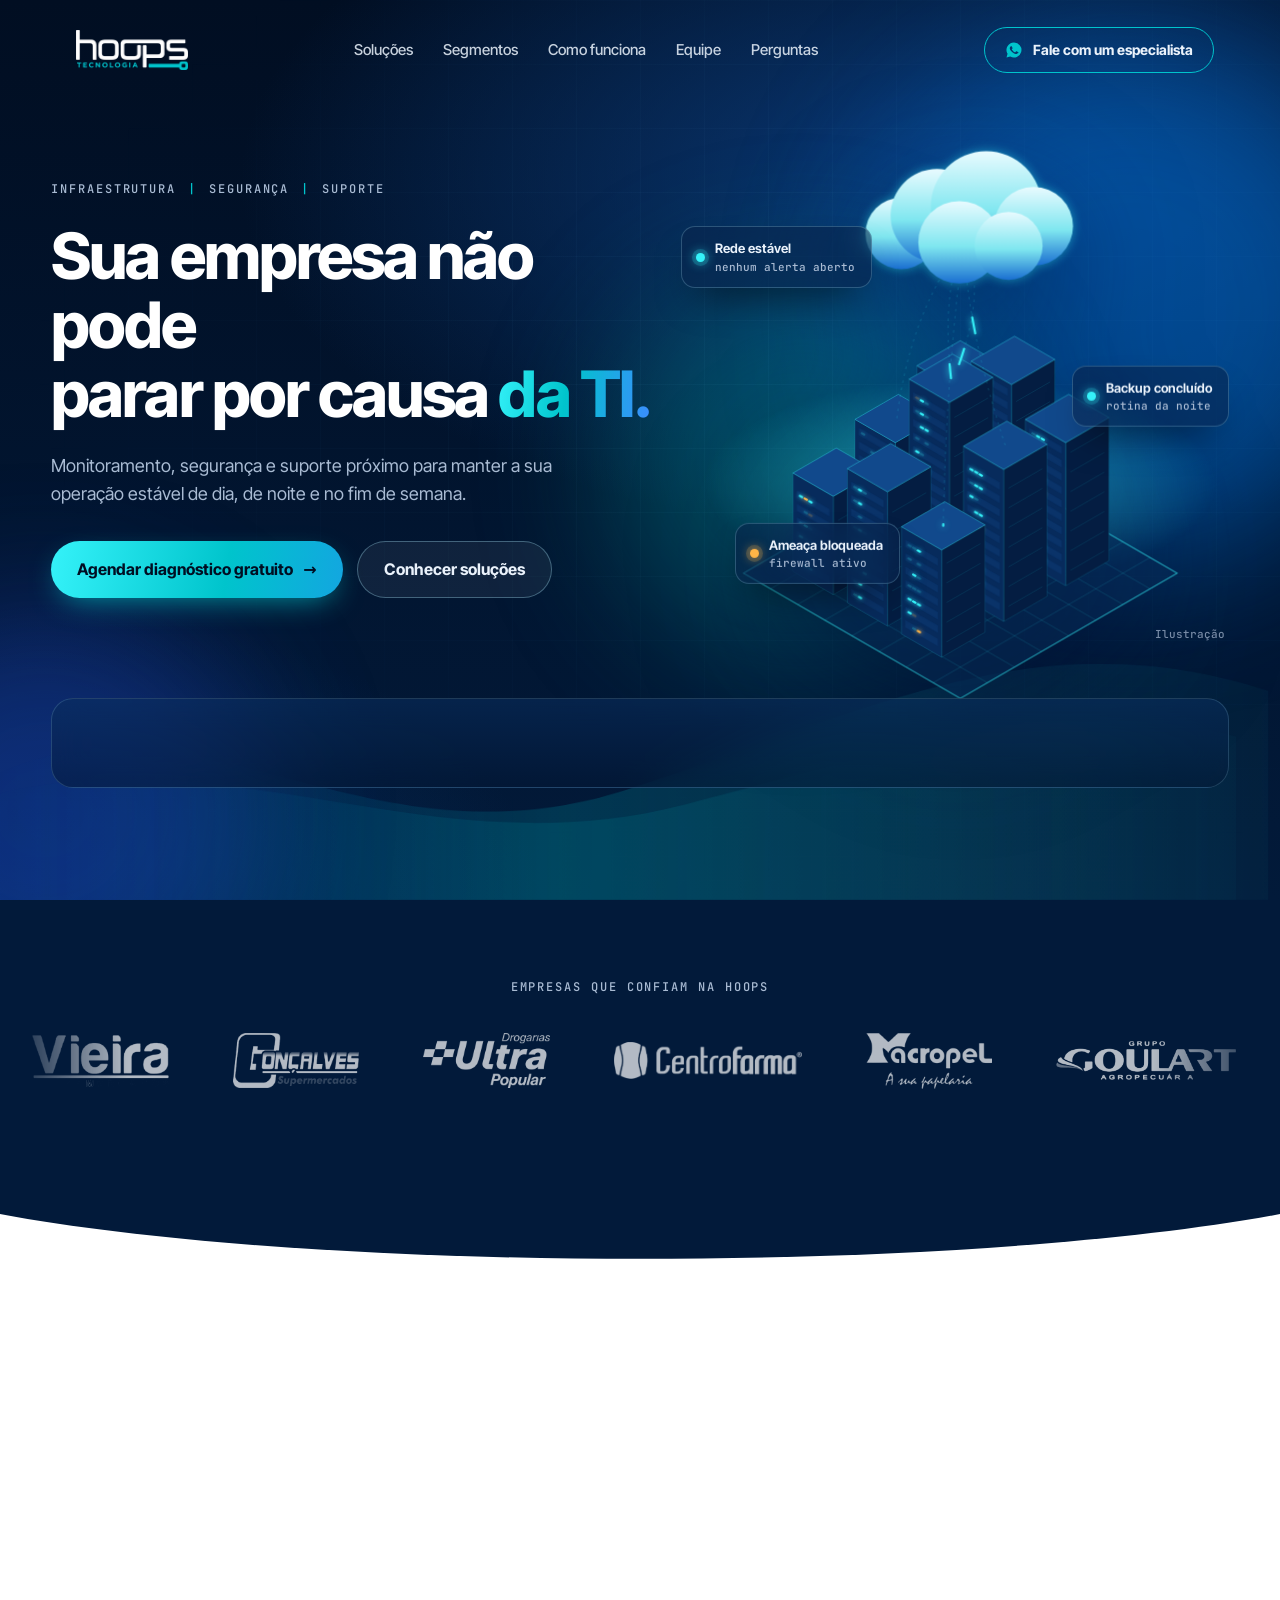
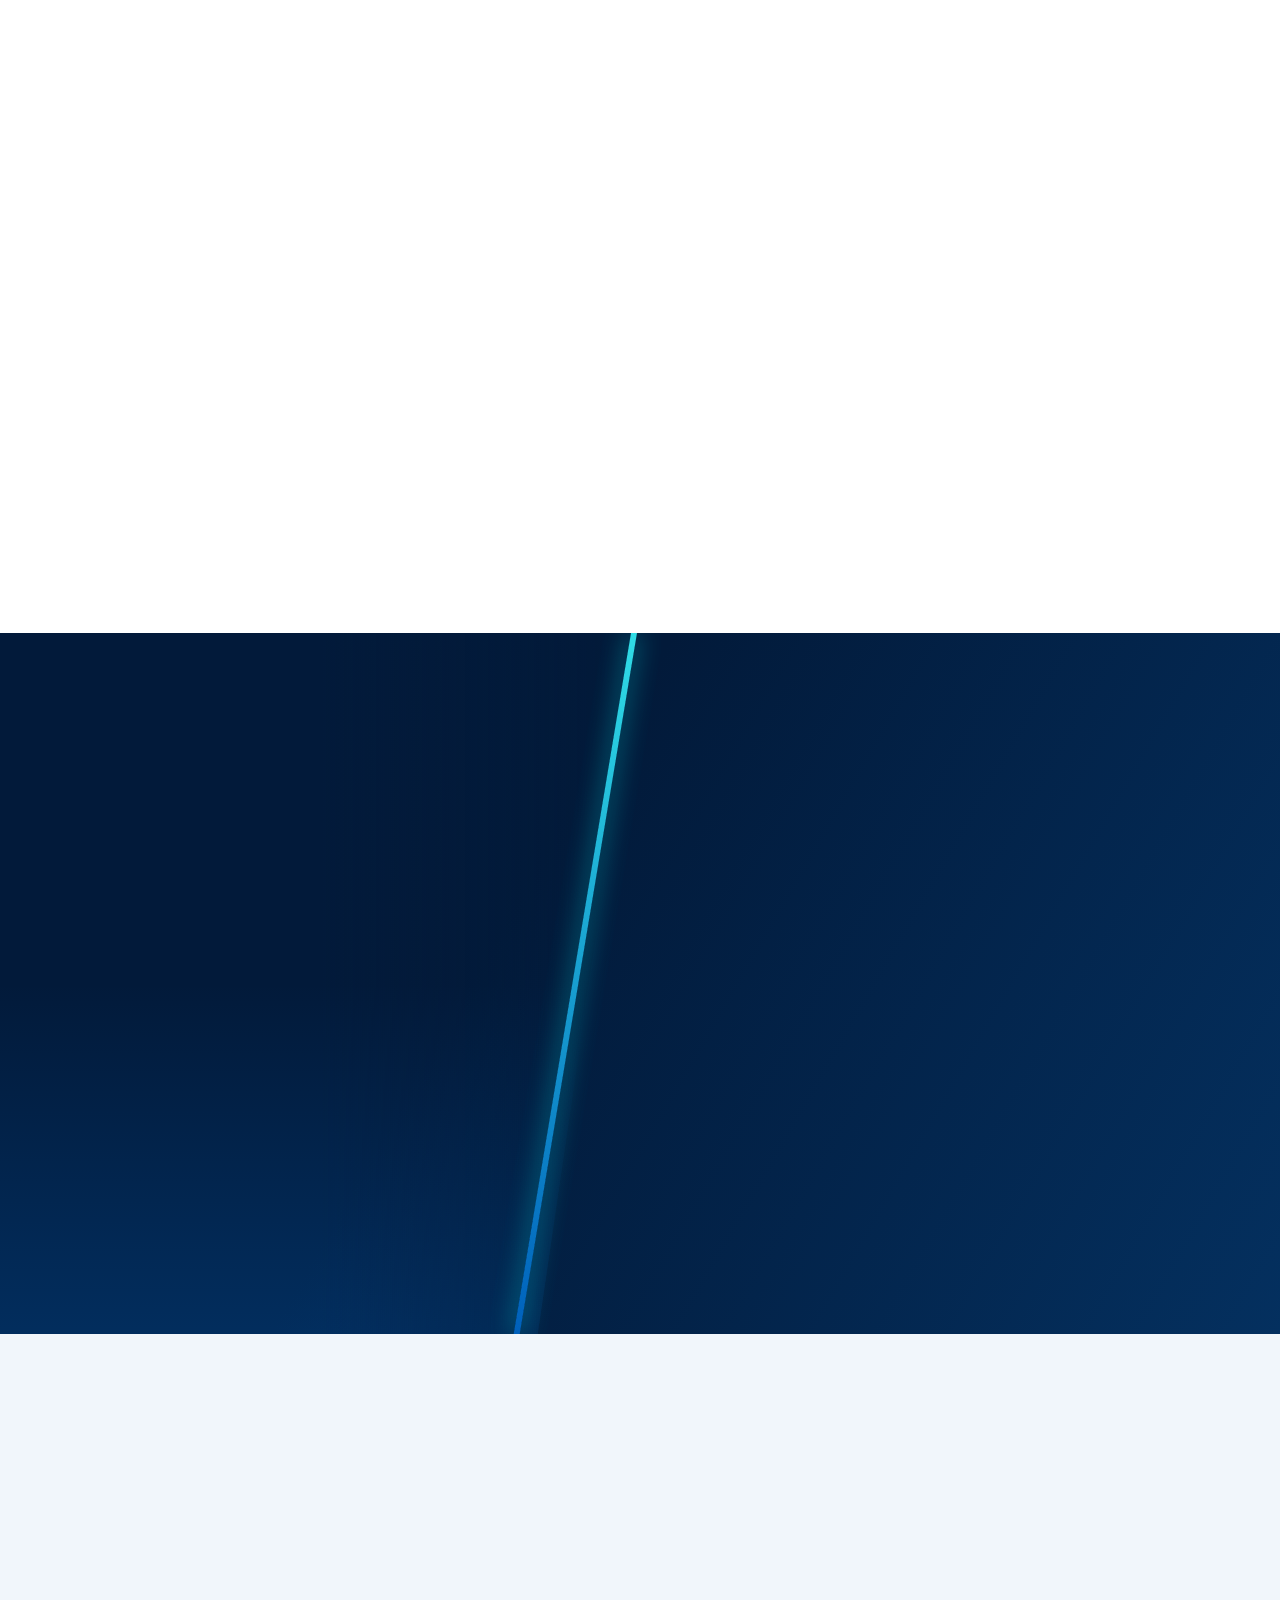
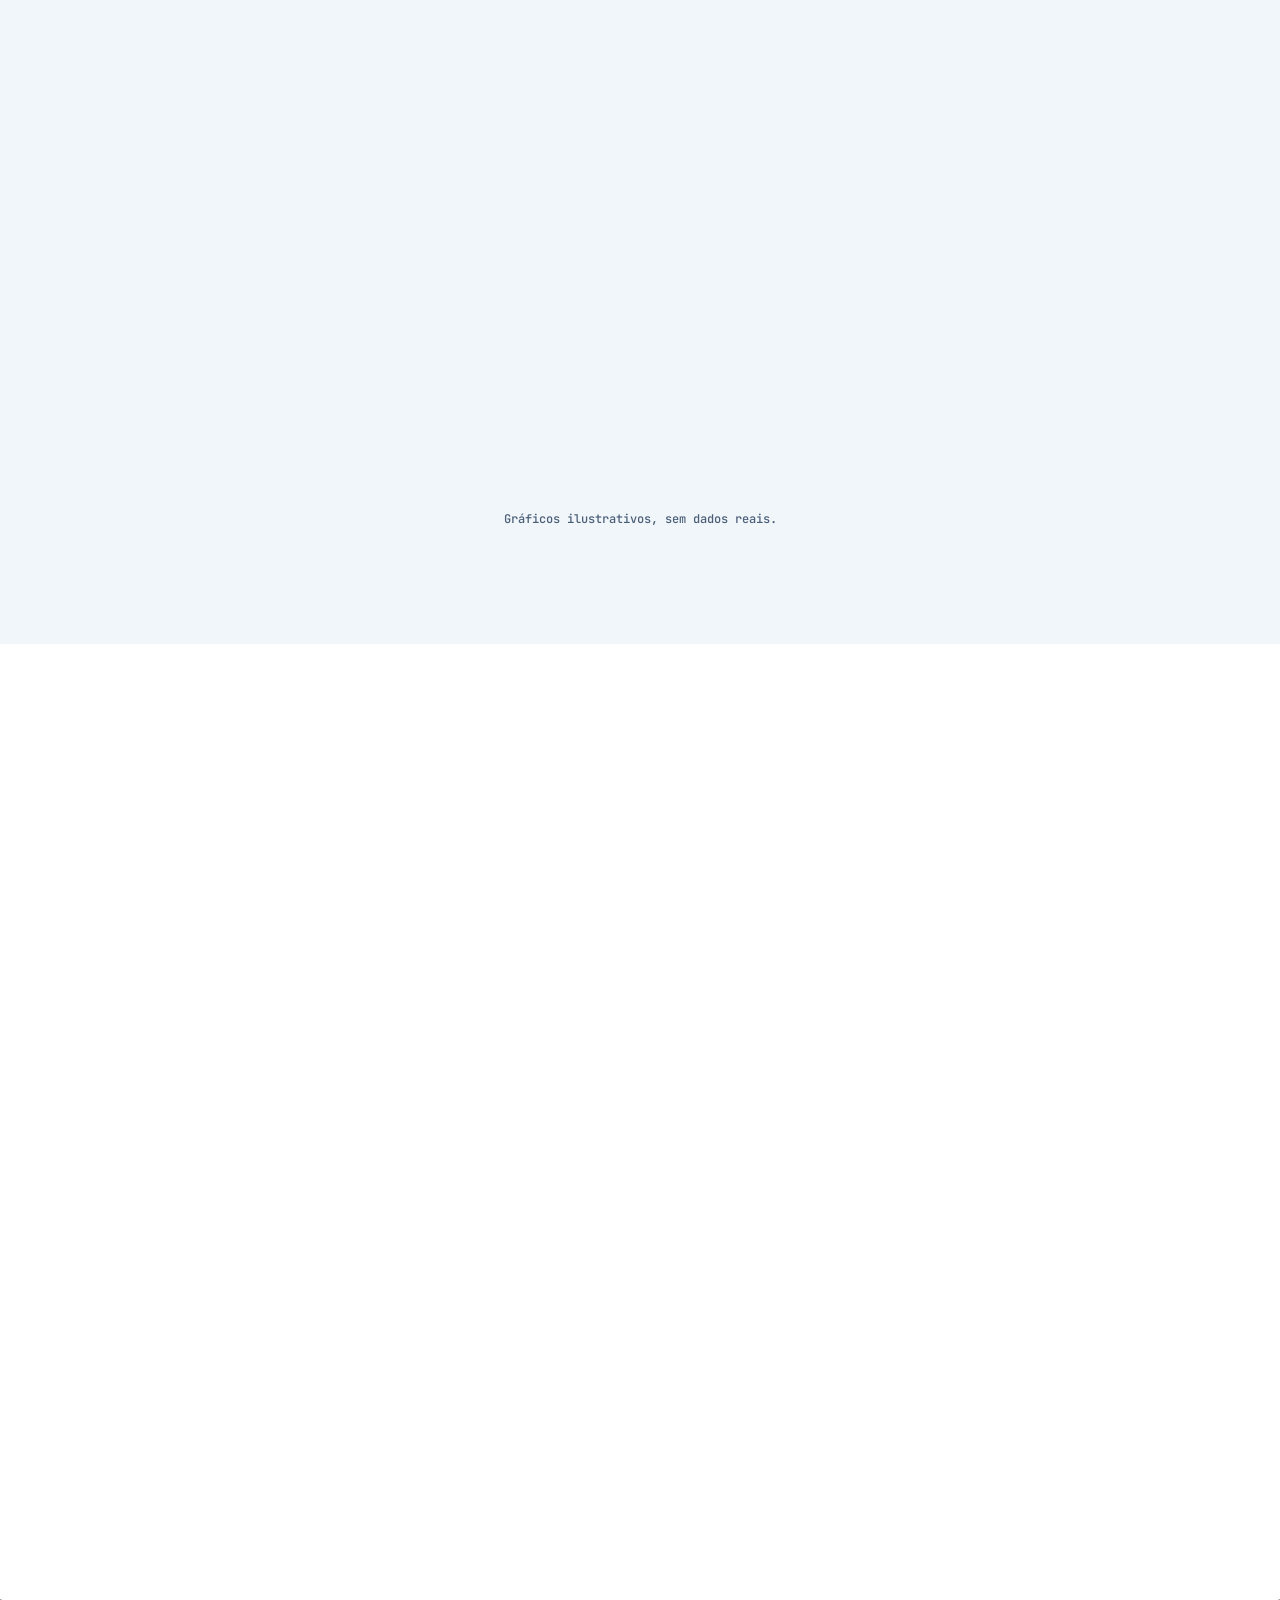
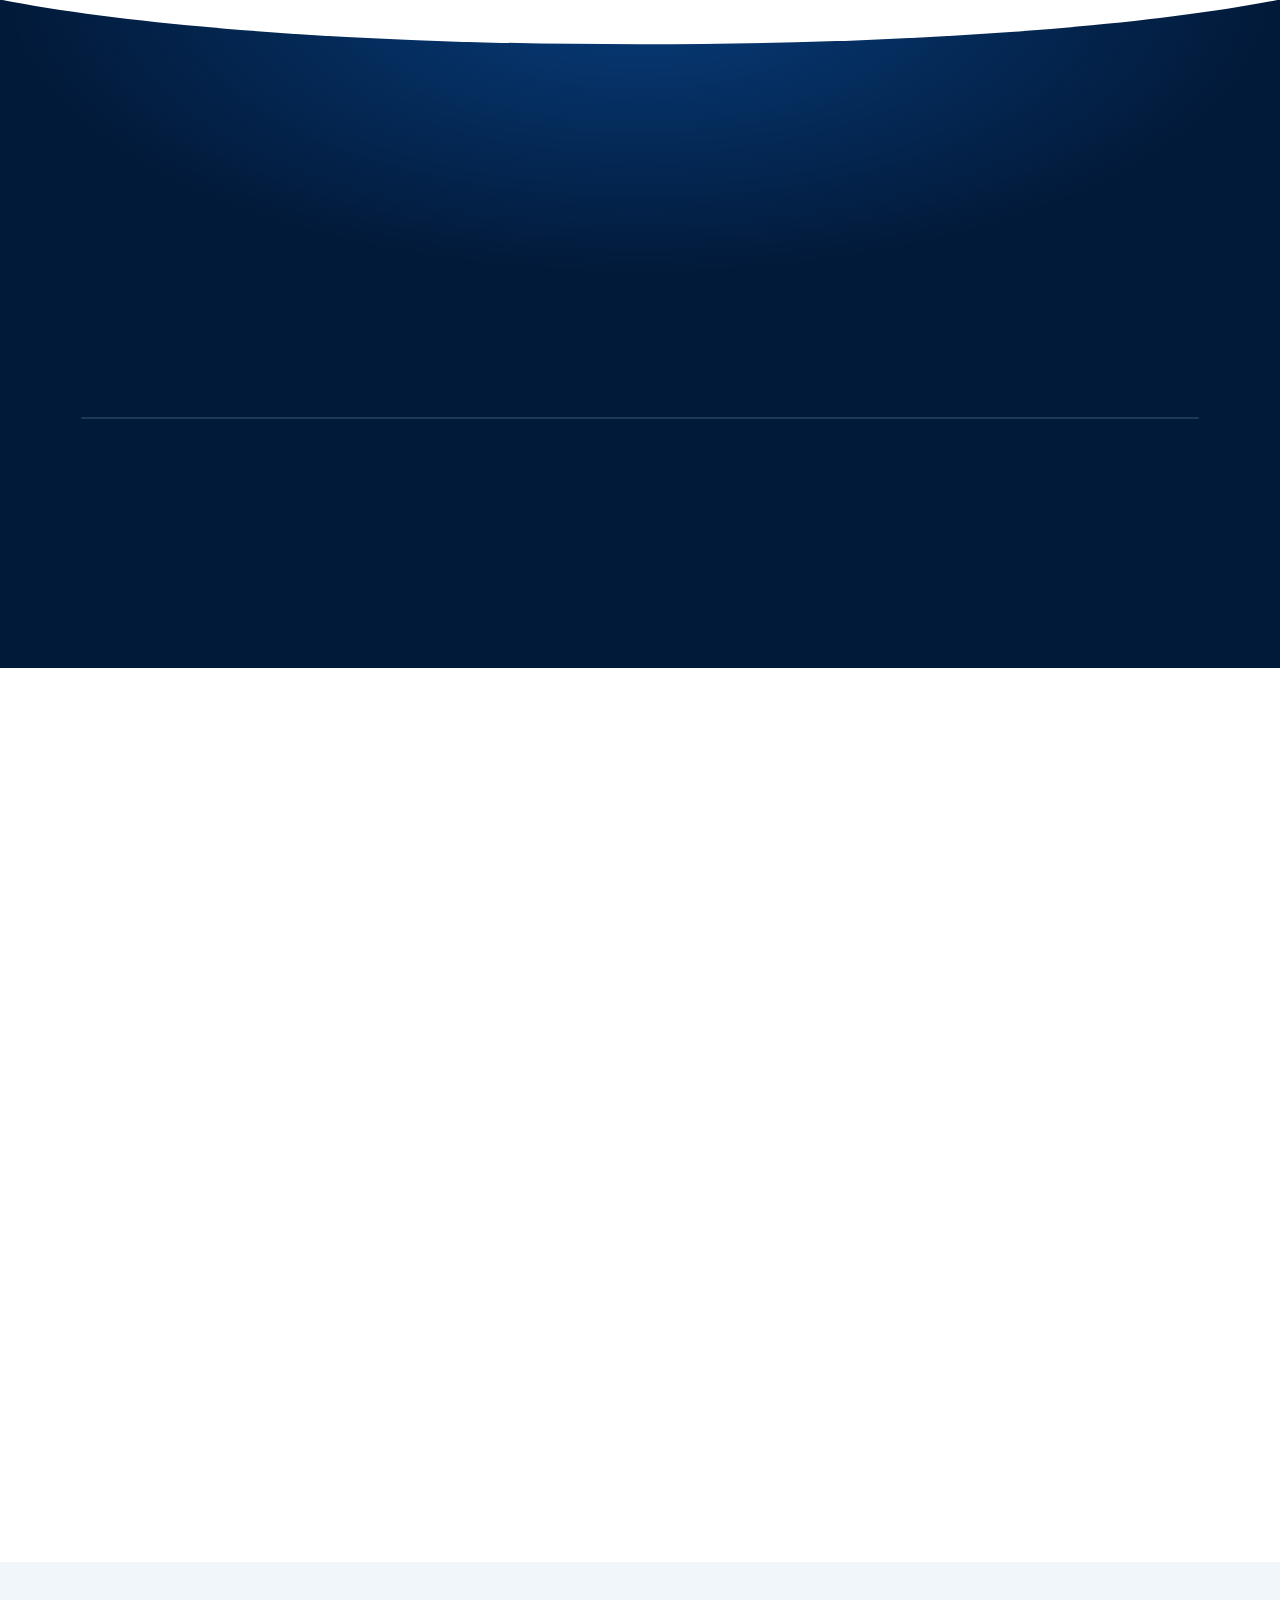
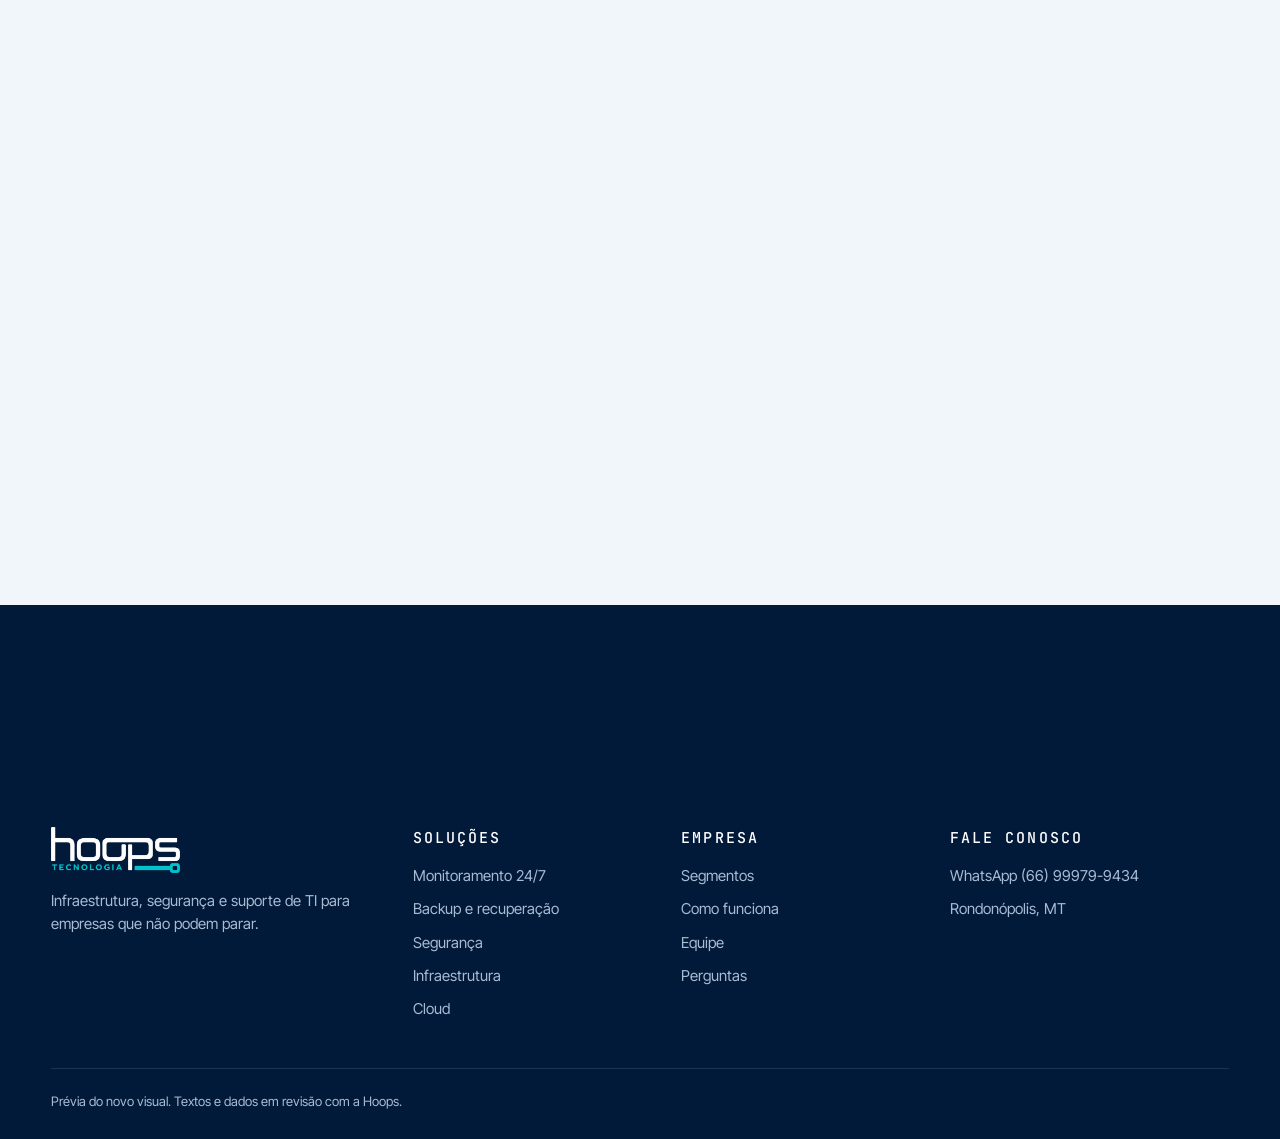
==== commit 870e458e: "Novo visual como site principal" ====
--- a/v2/index.html
+++ b/v2/index.html
@@ -1,297 +1 @@
-<!doctype html>
-<html lang="pt-BR">
-<head>
-  <meta charset="utf-8">
-  <meta name="viewport" content="width=device-width, initial-scale=1">
-  <title>Hoops Tecnologia | Infraestrutura, segurança e suporte de TI em Rondonópolis</title>
-  <meta name="description" content="A Hoops Tecnologia cuida da TI da sua empresa em Rondonópolis: monitoramento 24/7, backup, segurança, infraestrutura e cloud. Agende um diagnóstico gratuito pelo WhatsApp.">
-  <meta name="robots" content="noindex, nofollow">
-  <meta name="theme-color" content="#010E22">
-  <link rel="icon" href="img/icone.png" type="image/png">
-  <link rel="preload" href="fonts/inter-tight-latin-wght-normal.woff2" as="font" type="font/woff2" crossorigin>
-  <link rel="stylesheet" href="css/v2.css?v=1">
-  <script>document.documentElement.classList.add('js');</script>
-</head>
-<body>
-  <a class="pular" href="#conteudo">Pular para o conteúdo</a>
-
-  <header class="topo" data-topo>
-    <div class="topo__in">
-      <a class="topo__logo" href="#conteudo" aria-label="Hoops Tecnologia, início"><img src="img/logo-branco.png" alt="Hoops Tecnologia" width="480" height="172"></a>
-      <nav class="topo__nav" aria-label="Principal">
-        <a href="#solucoes">Soluções</a>
-        <a href="#segmentos">Segmentos</a>
-        <a href="#como-funciona">Como funciona</a>
-        <a href="#equipe">Equipe</a>
-        <a href="#perguntas">Perguntas</a>
-      </nav>
-      <a class="btn btn--linha topo__cta" href="https://wa.me/5566999799434?text=Ol%C3%A1!%20Vim%20do%20site%20e%20quero%20agendar%20um%20diagn%C3%B3stico%20de%20TI." target="_blank" rel="noopener"><svg viewBox="0 0 24 24" aria-hidden="true"><path d="M12 2a10 10 0 0 0-8.6 15.1L2 22l5-1.3A10 10 0 1 0 12 2Zm5.3 14.1c-.2.6-1.3 1.2-1.8 1.2-.5.1-1 .2-3.3-.7-2.8-1.1-4.6-4-4.7-4.2-.1-.2-1.1-1.5-1.1-2.9s.7-2 1-2.3c.2-.3.5-.3.7-.3h.5c.2 0 .4 0 .6.5l.8 2c.1.2.1.4 0 .5l-.3.5-.4.4c-.1.2-.3.3-.1.6.2.3.8 1.3 1.7 2.1 1.2 1 2.1 1.3 2.4 1.5.3.1.5.1.6-.1l.9-1.1c.2-.3.4-.2.6-.1l1.9.9c.3.1.5.2.5.3.1.2.1.7-.2 1.3Z"/></svg>Fale com um especialista</a>
-      <details class="topo__menu">
-        <summary aria-label="Abrir menu"><span></span><span></span></summary>
-        <nav aria-label="Principal, celular">
-          <a href="#solucoes">Soluções</a>
-          <a href="#segmentos">Segmentos</a>
-          <a href="#como-funciona">Como funciona</a>
-          <a href="#equipe">Equipe</a>
-          <a href="#perguntas">Perguntas</a>
-          <a class="btn" href="https://wa.me/5566999799434?text=Ol%C3%A1!%20Vim%20do%20site%20e%20quero%20agendar%20um%20diagn%C3%B3stico%20de%20TI." target="_blank" rel="noopener">Agendar diagnóstico</a>
-        </nav>
-      </details>
-    </div>
-  </header>
-
-  <main id="conteudo">
-    <!-- 1. Primeira tela: escura, com a cena isométrica e a onda de luz -->
-    <section class="hero escuro" aria-labelledby="hero-titulo">
-      <div class="hero__aurora" aria-hidden="true"><i></i><i></i><i></i></div>
-      <svg class="hero__onda" viewBox="0 0 1440 320" preserveAspectRatio="none" aria-hidden="true">
-        <defs><linearGradient id="gOnda" x1="0" x2="1"><stop offset="0" stop-color="#0067C7" stop-opacity="0"/><stop offset=".45" stop-color="#00C4CC"/><stop offset="1" stop-color="#35F2F9" stop-opacity=".2"/></linearGradient></defs>
-        <path class="onda onda--1" d="M0,220 C240,140 420,300 720,230 C1000,165 1180,90 1440,150 L1440,320 L0,320 Z"/>
-        <path class="onda onda--2" d="M0,250 C300,190 520,300 820,250 C1080,205 1260,170 1440,200 L1440,320 L0,320 Z"/>
-      </svg>
-
-      <div class="moldura hero__grade">
-        <div class="hero__texto">
-          <p class="selo-topo"><span>Infraestrutura</span><span>Segurança</span><span>Suporte</span></p>
-          <h1 id="hero-titulo"><span class="linha">Sua empresa não pode</span> <span class="linha">parar por causa <span class="destaque">da TI.</span></span></h1>
-          <p class="hero__lead">Monitoramento, segurança e suporte próximo para manter a sua operação estável de dia, de noite e no fim de semana.</p>
-          <div class="hero__acoes">
-            <a class="btn" href="https://wa.me/5566999799434?text=Ol%C3%A1!%20Vim%20do%20site%20e%20quero%20agendar%20um%20diagn%C3%B3stico%20de%20TI." target="_blank" rel="noopener">Agendar diagnóstico gratuito <span aria-hidden="true">→</span></a>
-            <a class="btn btn--vidro" href="#solucoes">Conhecer soluções</a>
-          </div>
-        </div>
-        <div class="hero__cena" data-paralaxe>
-          <svg viewBox="0 -40 600 560" xmlns="http://www.w3.org/2000/svg" role="img" aria-label="Ilustração de um data center conectado à nuvem">
-  <defs>
-    <linearGradient id="gNuvem" x1="0" y1="0" x2="0" y2="1"><stop offset="0" stop-color="#E9FBFF"/><stop offset=".55" stop-color="#7FE7F0"/><stop offset="1" stop-color="#1A6FD1"/></linearGradient>
-    <radialGradient id="gBrilho"><stop offset="0" stop-color="#35F2F9" stop-opacity=".55"/><stop offset="1" stop-color="#35F2F9" stop-opacity="0"/></radialGradient>
-    <filter id="fDesfoque"><feGaussianBlur stdDeviation="6"/></filter>
-  </defs>
-  <ellipse class="brilho-chao" cx="300" cy="350" rx="290" ry="120" fill="url(#gBrilho)"/>
-  <polygon class="base" points="300.0,310.0 542.5,450.0 300.0,590.0 57.5,450.0"/><polyline class="grade" points="300.0,310.0 57.5,450.0"/><polyline class="grade" points="300.0,310.0 542.5,450.0"/><polyline class="grade" points="330.3,327.5 87.8,467.5"/><polyline class="grade" points="269.7,327.5 512.2,467.5"/><polyline class="grade" points="360.6,345.0 118.1,485.0"/><polyline class="grade" points="239.4,345.0 481.9,485.0"/><polyline class="grade" points="390.9,362.5 148.4,502.5"/><polyline class="grade" points="209.1,362.5 451.6,502.5"/><polyline class="grade" points="421.2,380.0 178.8,520.0"/><polyline class="grade" points="178.8,380.0 421.2,520.0"/><polyline class="grade" points="451.6,397.5 209.1,537.5"/><polyline class="grade" points="148.4,397.5 390.9,537.5"/><polyline class="grade" points="481.9,415.0 239.4,555.0"/><polyline class="grade" points="118.1,415.0 360.6,555.0"/><polyline class="grade" points="512.2,432.5 269.7,572.5"/><polyline class="grade" points="87.8,432.5 330.3,572.5"/><polyline class="grade" points="542.5,450.0 300.0,590.0"/><polyline class="grade" points="57.5,450.0 300.0,590.0"/><polygon class="base-borda" points="300.0,310.0 542.5,450.0 300.0,590.0 57.5,450.0"/><polygon class="f-dir" points="345.0,366.0 296.5,394.0 296.5,244.0 345.0,216.0"/><polygon class="f-esq" points="251.5,368.0 296.5,394.0 296.5,244.0 251.5,218.0"/><polygon class="f-topo" points="300.0,190.0 345.0,216.0 296.5,244.0 251.5,218.0"/><polygon class="gaveta" points="255.8,360.5 292.2,381.5 292.2,373.5 255.8,352.5"/><polyline class="led" style="animation-delay:-0.60s" points="259.3,358.5 261.9,360.0"/><polyline class="led" style="animation-delay:-2.14s" points="264.5,361.5 267.1,363.0"/><polyline class="led led--alerta" style="animation-delay:-2.03s" points="269.7,364.5 272.3,366.0"/><polygon class="gaveta" points="255.8,345.5 292.2,366.5 292.2,358.5 255.8,337.5"/><polyline class="led" style="animation-delay:-0.28s" points="259.3,343.5 261.9,345.0"/><polyline class="led" style="animation-delay:-3.31s" points="264.5,346.5 267.1,348.0"/><polyline class="led" style="animation-delay:-2.51s" points="269.7,349.5 272.3,351.0"/><polygon class="gaveta" points="255.8,330.5 292.2,351.5 292.2,343.5 255.8,322.5"/><polyline class="led" style="animation-delay:-1.59s" points="259.3,328.5 261.9,330.0"/><polyline class="led" style="animation-delay:-3.43s" points="264.5,331.5 267.1,333.0"/><polyline class="led" style="animation-delay:-0.47s" points="269.7,334.5 272.3,336.0"/><polygon class="gaveta" points="255.8,315.5 292.2,336.5 292.2,328.5 255.8,307.5"/><polyline class="led" style="animation-delay:-2.33s" points="264.5,316.5 267.1,318.0"/><polyline class="led" style="animation-delay:-2.19s" points="269.7,319.5 272.3,321.0"/><polygon class="gaveta" points="255.8,300.5 292.2,321.5 292.2,313.5 255.8,292.5"/><polyline class="led" style="animation-delay:-0.82s" points="259.3,298.5 261.9,300.0"/><polyline class="led" style="animation-delay:-1.26s" points="264.5,301.5 267.1,303.0"/><polyline class="led" style="animation-delay:-1.20s" points="269.7,304.5 272.3,306.0"/><polygon class="gaveta" points="255.8,285.5 292.2,306.5 292.2,298.5 255.8,277.5"/><polyline class="led" style="animation-delay:-0.98s" points="259.3,283.5 261.9,285.0"/><polyline class="led" style="animation-delay:-3.50s" points="264.5,286.5 267.1,288.0"/><polyline class="led" style="animation-delay:-3.92s" points="269.7,289.5 272.3,291.0"/><polygon class="gaveta" points="255.8,270.5 292.2,291.5 292.2,283.5 255.8,262.5"/><polyline class="led" style="animation-delay:-3.03s" points="259.3,268.5 261.9,270.0"/><polyline class="led" style="animation-delay:-0.16s" points="264.5,271.5 267.1,273.0"/><polygon class="gaveta" points="255.8,255.5 292.2,276.5 292.2,268.5 255.8,247.5"/><polyline class="led" style="animation-delay:-3.50s" points="259.3,253.5 261.9,255.0"/><polyline class="led" style="animation-delay:-2.38s" points="264.5,256.5 267.1,258.0"/><polyline class="led" style="animation-delay:-3.36s" points="269.7,259.5 272.3,261.0"/><polygon class="gaveta" points="255.8,240.5 292.2,261.5 292.2,253.5 255.8,232.5"/><polyline class="led" style="animation-delay:-2.66s" points="259.3,238.5 261.9,240.0"/><polyline class="led" style="animation-delay:-2.59s" points="264.5,241.5 267.1,243.0"/><polyline class="ranhura" points="339.8,355.0 301.7,377.0"/><polyline class="ranhura" points="339.8,333.0 301.7,355.0"/><polyline class="ranhura" points="339.8,311.0 301.7,333.0"/><polyline class="ranhura" points="339.8,289.0 301.7,311.0"/><polyline class="ranhura" points="339.8,267.0 301.7,289.0"/><polyline class="ranhura" points="339.8,245.0 301.7,267.0"/><polygon class="f-dir" points="405.7,401.0 357.2,429.0 357.2,239.0 405.7,211.0"/><polygon class="f-esq" points="312.1,403.0 357.2,429.0 357.2,239.0 312.1,213.0"/><polygon class="f-topo" points="360.6,185.0 405.7,211.0 357.2,239.0 312.1,213.0"/><polygon class="gaveta" points="316.5,395.5 352.8,416.5 352.8,408.5 316.5,387.5"/><polyline class="led" style="animation-delay:-1.54s" points="319.9,393.5 322.5,395.0"/><polyline class="led" style="animation-delay:-1.85s" points="325.1,396.5 327.7,398.0"/><polyline class="led" style="animation-delay:-0.24s" points="330.3,399.5 332.9,401.0"/><polygon class="gaveta" points="316.5,380.5 352.8,401.5 352.8,393.5 316.5,372.5"/><polyline class="led" style="animation-delay:-0.99s" points="319.9,378.5 322.5,380.0"/><polyline class="led" style="animation-delay:-1.80s" points="330.3,384.5 332.9,386.0"/><polygon class="gaveta" points="316.5,365.5 352.8,386.5 352.8,378.5 316.5,357.5"/><polygon class="gaveta" points="316.5,350.5 352.8,371.5 352.8,363.5 316.5,342.5"/><polyline class="led" style="animation-delay:-1.66s" points="319.9,348.5 322.5,350.0"/><polygon class="gaveta" points="316.5,335.5 352.8,356.5 352.8,348.5 316.5,327.5"/><polyline class="led" style="animation-delay:-0.70s" points="319.9,333.5 322.5,335.0"/><polyline class="led" style="animation-delay:-1.94s" points="325.1,336.5 327.7,338.0"/><polyline class="led" style="animation-delay:-0.02s" points="330.3,339.5 332.9,341.0"/><polygon class="gaveta" points="316.5,320.5 352.8,341.5 352.8,333.5 316.5,312.5"/><polyline class="led" style="animation-delay:-2.27s" points="319.9,318.5 322.5,320.0"/><polyline class="led" style="animation-delay:-2.06s" points="325.1,321.5 327.7,323.0"/><polyline class="led" style="animation-delay:-0.22s" points="330.3,324.5 332.9,326.0"/><polygon class="gaveta" points="316.5,305.5 352.8,326.5 352.8,318.5 316.5,297.5"/><polygon class="gaveta" points="316.5,290.5 352.8,311.5 352.8,303.5 316.5,282.5"/><polyline class="led" style="animation-delay:-1.60s" points="319.9,288.5 322.5,290.0"/><polyline class="led" style="animation-delay:-0.25s" points="325.1,291.5 327.7,293.0"/><polyline class="led" style="animation-delay:-0.65s" points="330.3,294.5 332.9,296.0"/><polygon class="gaveta" points="316.5,275.5 352.8,296.5 352.8,288.5 316.5,267.5"/><polyline class="led" style="animation-delay:-0.00s" points="319.9,273.5 322.5,275.0"/><polyline class="led led--alerta" style="animation-delay:-1.45s" points="325.1,276.5 327.7,278.0"/><polygon class="gaveta" points="316.5,260.5 352.8,281.5 352.8,273.5 316.5,252.5"/><polyline class="led" style="animation-delay:-0.59s" points="319.9,258.5 322.5,260.0"/><polyline class="led" style="animation-delay:-1.46s" points="325.1,261.5 327.7,263.0"/><polygon class="gaveta" points="316.5,245.5 352.8,266.5 352.8,258.5 316.5,237.5"/><polyline class="led" style="animation-delay:-1.94s" points="325.1,246.5 327.7,248.0"/><polyline class="led" style="animation-delay:-1.37s" points="330.3,249.5 332.9,251.0"/><polygon class="gaveta" points="316.5,230.5 352.8,251.5 352.8,243.5 316.5,222.5"/><polyline class="led" style="animation-delay:-0.09s" points="325.1,231.5 327.7,233.0"/><polyline class="led" style="animation-delay:-0.59s" points="330.3,234.5 332.9,236.0"/><polyline class="ranhura" points="400.5,390.0 362.4,412.0"/><polyline class="ranhura" points="400.5,368.0 362.4,390.0"/><polyline class="ranhura" points="400.5,346.0 362.4,368.0"/><polyline class="ranhura" points="400.5,324.0 362.4,346.0"/><polyline class="ranhura" points="400.5,302.0 362.4,324.0"/><polyline class="ranhura" points="400.5,280.0 362.4,302.0"/><polyline class="ranhura" points="400.5,258.0 362.4,280.0"/><polyline class="ranhura" points="400.5,236.0 362.4,258.0"/><polygon class="f-dir" points="275.8,406.0 227.3,434.0 227.3,304.0 275.8,276.0"/><polygon class="f-esq" points="182.2,408.0 227.3,434.0 227.3,304.0 182.2,278.0"/><polygon class="f-topo" points="230.7,250.0 275.8,276.0 227.3,304.0 182.2,278.0"/><polygon class="gaveta" points="186.6,400.5 222.9,421.5 222.9,413.5 186.6,392.5"/><polyline class="led" style="animation-delay:-2.11s" points="190.0,398.5 192.6,400.0"/><polyline class="led" style="animation-delay:-1.04s" points="200.4,404.5 203.0,406.0"/><polygon class="gaveta" points="186.6,385.5 222.9,406.5 222.9,398.5 186.6,377.5"/><polyline class="led" style="animation-delay:-3.09s" points="190.0,383.5 192.6,385.0"/><polyline class="led" style="animation-delay:-0.89s" points="200.4,389.5 203.0,391.0"/><polygon class="gaveta" points="186.6,370.5 222.9,391.5 222.9,383.5 186.6,362.5"/><polygon class="gaveta" points="186.6,355.5 222.9,376.5 222.9,368.5 186.6,347.5"/><polyline class="led" style="animation-delay:-0.91s" points="195.2,356.5 197.8,358.0"/><polyline class="led led--alerta" style="animation-delay:-0.12s" points="200.4,359.5 203.0,361.0"/><polygon class="gaveta" points="186.6,340.5 222.9,361.5 222.9,353.5 186.6,332.5"/><polyline class="led" style="animation-delay:-1.04s" points="190.0,338.5 192.6,340.0"/><polyline class="led" style="animation-delay:-3.75s" points="200.4,344.5 203.0,346.0"/><polygon class="gaveta" points="186.6,325.5 222.9,346.5 222.9,338.5 186.6,317.5"/><polyline class="led" style="animation-delay:-0.88s" points="195.2,326.5 197.8,328.0"/><polyline class="led" style="animation-delay:-0.82s" points="200.4,329.5 203.0,331.0"/><polygon class="gaveta" points="186.6,310.5 222.9,331.5 222.9,323.5 186.6,302.5"/><polyline class="led" style="animation-delay:-2.61s" points="200.4,314.5 203.0,316.0"/><polygon class="gaveta" points="186.6,295.5 222.9,316.5 222.9,308.5 186.6,287.5"/><polyline class="led" style="animation-delay:-2.64s" points="190.0,293.5 192.6,295.0"/><polyline class="ranhura" points="270.6,395.0 232.5,417.0"/><polyline class="ranhura" points="270.6,373.0 232.5,395.0"/><polyline class="ranhura" points="270.6,351.0 232.5,373.0"/><polyline class="ranhura" points="270.6,329.0 232.5,351.0"/><polyline class="ranhura" points="270.6,307.0 232.5,329.0"/><polygon class="f-dir" points="466.3,436.0 417.8,464.0 417.8,304.0 466.3,276.0"/><polygon class="f-esq" points="372.7,438.0 417.8,464.0 417.8,304.0 372.7,278.0"/><polygon class="f-topo" points="421.2,250.0 466.3,276.0 417.8,304.0 372.7,278.0"/><polygon class="gaveta" points="377.1,430.5 413.4,451.5 413.4,443.5 377.1,422.5"/><polyline class="led" style="animation-delay:-0.71s" points="380.5,428.5 383.1,430.0"/><polyline class="led" style="animation-delay:-3.20s" points="385.7,431.5 388.3,433.0"/><polyline class="led" style="animation-delay:-1.61s" points="390.9,434.5 393.5,436.0"/><polygon class="gaveta" points="377.1,415.5 413.4,436.5 413.4,428.5 377.1,407.5"/><polyline class="led" style="animation-delay:-0.68s" points="380.5,413.5 383.1,415.0"/><polyline class="led" style="animation-delay:-3.62s" points="385.7,416.5 388.3,418.0"/><polyline class="led" style="animation-delay:-3.31s" points="390.9,419.5 393.5,421.0"/><polygon class="gaveta" points="377.1,400.5 413.4,421.5 413.4,413.5 377.1,392.5"/><polyline class="led" style="animation-delay:-1.40s" points="380.5,398.5 383.1,400.0"/><polyline class="led" style="animation-delay:-0.06s" points="385.7,401.5 388.3,403.0"/><polyline class="led" style="animation-delay:-2.11s" points="390.9,404.5 393.5,406.0"/><polygon class="gaveta" points="377.1,385.5 413.4,406.5 413.4,398.5 377.1,377.5"/><polyline class="led" style="animation-delay:-3.49s" points="380.5,383.5 383.1,385.0"/><polyline class="led" style="animation-delay:-1.01s" points="385.7,386.5 388.3,388.0"/><polyline class="led" style="animation-delay:-2.35s" points="390.9,389.5 393.5,391.0"/><polygon class="gaveta" points="377.1,370.5 413.4,391.5 413.4,383.5 377.1,362.5"/><polyline class="led" style="animation-delay:-0.52s" points="380.5,368.5 383.1,370.0"/><polyline class="led" style="animation-delay:-1.83s" points="385.7,371.5 388.3,373.0"/><polygon class="gaveta" points="377.1,355.5 413.4,376.5 413.4,368.5 377.1,347.5"/><polyline class="led" style="animation-delay:-3.67s" points="380.5,353.5 383.1,355.0"/><polyline class="led led--alerta" style="animation-delay:-2.09s" points="385.7,356.5 388.3,358.0"/><polyline class="led led--alerta" style="animation-delay:-0.73s" points="390.9,359.5 393.5,361.0"/><polygon class="gaveta" points="377.1,340.5 413.4,361.5 413.4,353.5 377.1,332.5"/><polyline class="led" style="animation-delay:-1.89s" points="385.7,341.5 388.3,343.0"/><polyline class="led" style="animation-delay:-1.30s" points="390.9,344.5 393.5,346.0"/><polygon class="gaveta" points="377.1,325.5 413.4,346.5 413.4,338.5 377.1,317.5"/><polyline class="led" style="animation-delay:-3.14s" points="380.5,323.5 383.1,325.0"/><polyline class="led" style="animation-delay:-0.99s" points="385.7,326.5 388.3,328.0"/><polygon class="gaveta" points="377.1,310.5 413.4,331.5 413.4,323.5 377.1,302.5"/><polyline class="led" style="animation-delay:-2.25s" points="380.5,308.5 383.1,310.0"/><polyline class="led" style="animation-delay:-2.45s" points="390.9,314.5 393.5,316.0"/><polygon class="gaveta" points="377.1,295.5 413.4,316.5 413.4,308.5 377.1,287.5"/><polyline class="led" style="animation-delay:-2.77s" points="380.5,293.5 383.1,295.0"/><polyline class="led" style="animation-delay:-1.91s" points="385.7,296.5 388.3,298.0"/><polyline class="led" style="animation-delay:-3.51s" points="390.9,299.5 393.5,301.0"/><polyline class="ranhura" points="461.1,425.0 423.0,447.0"/><polyline class="ranhura" points="461.1,403.0 423.0,425.0"/><polyline class="ranhura" points="461.1,381.0 423.0,403.0"/><polyline class="ranhura" points="461.1,359.0 423.0,381.0"/><polyline class="ranhura" points="461.1,337.0 423.0,359.0"/><polyline class="ranhura" points="461.1,315.0 423.0,337.0"/><polyline class="ranhura" points="461.1,293.0 423.0,315.0"/><polygon class="f-dir" points="336.4,441.0 287.9,469.0 287.9,259.0 336.4,231.0"/><polygon class="f-esq" points="242.8,443.0 287.9,469.0 287.9,259.0 242.8,233.0"/><polygon class="f-topo" points="291.3,205.0 336.4,231.0 287.9,259.0 242.8,233.0"/><polygon class="gaveta" points="247.2,435.5 283.5,456.5 283.5,448.5 247.2,427.5"/><polyline class="led" style="animation-delay:-2.24s" points="250.6,433.5 253.2,435.0"/><polyline class="led" style="animation-delay:-0.49s" points="261.0,439.5 263.6,441.0"/><polygon class="gaveta" points="247.2,420.5 283.5,441.5 283.5,433.5 247.2,412.5"/><polyline class="led" style="animation-delay:-0.96s" points="250.6,418.5 253.2,420.0"/><polyline class="led" style="animation-delay:-3.14s" points="255.8,421.5 258.4,423.0"/><polyline class="led" style="animation-delay:-2.86s" points="261.0,424.5 263.6,426.0"/><polygon class="gaveta" points="247.2,405.5 283.5,426.5 283.5,418.5 247.2,397.5"/><polyline class="led" style="animation-delay:-3.53s" points="250.6,403.5 253.2,405.0"/><polyline class="led" style="animation-delay:-3.81s" points="255.8,406.5 258.4,408.0"/><polyline class="led" style="animation-delay:-3.96s" points="261.0,409.5 263.6,411.0"/><polygon class="gaveta" points="247.2,390.5 283.5,411.5 283.5,403.5 247.2,382.5"/><polyline class="led" style="animation-delay:-1.73s" points="250.6,388.5 253.2,390.0"/><polyline class="led" style="animation-delay:-0.78s" points="255.8,391.5 258.4,393.0"/><polyline class="led" style="animation-delay:-0.08s" points="261.0,394.5 263.6,396.0"/><polygon class="gaveta" points="247.2,375.5 283.5,396.5 283.5,388.5 247.2,367.5"/><polyline class="led" style="animation-delay:-0.07s" points="250.6,373.5 253.2,375.0"/><polyline class="led" style="animation-delay:-2.05s" points="255.8,376.5 258.4,378.0"/><polygon class="gaveta" points="247.2,360.5 283.5,381.5 283.5,373.5 247.2,352.5"/><polyline class="led led--alerta" style="animation-delay:-1.06s" points="261.0,364.5 263.6,366.0"/><polygon class="gaveta" points="247.2,345.5 283.5,366.5 283.5,358.5 247.2,337.5"/><polyline class="led" style="animation-delay:-0.52s" points="255.8,346.5 258.4,348.0"/><polygon class="gaveta" points="247.2,330.5 283.5,351.5 283.5,343.5 247.2,322.5"/><polyline class="led" style="animation-delay:-0.60s" points="255.8,331.5 258.4,333.0"/><polyline class="led" style="animation-delay:-2.80s" points="261.0,334.5 263.6,336.0"/><polygon class="gaveta" points="247.2,315.5 283.5,336.5 283.5,328.5 247.2,307.5"/><polyline class="led" style="animation-delay:-2.75s" points="250.6,313.5 253.2,315.0"/><polyline class="led" style="animation-delay:-3.75s" points="255.8,316.5 258.4,318.0"/><polygon class="gaveta" points="247.2,300.5 283.5,321.5 283.5,313.5 247.2,292.5"/><polyline class="led" style="animation-delay:-3.42s" points="250.6,298.5 253.2,300.0"/><polyline class="led" style="animation-delay:-1.36s" points="261.0,304.5 263.6,306.0"/><polygon class="gaveta" points="247.2,285.5 283.5,306.5 283.5,298.5 247.2,277.5"/><polyline class="led" style="animation-delay:-0.52s" points="255.8,286.5 258.4,288.0"/><polyline class="led" style="animation-delay:-0.44s" points="261.0,289.5 263.6,291.0"/><polygon class="gaveta" points="247.2,270.5 283.5,291.5 283.5,283.5 247.2,262.5"/><polyline class="led" style="animation-delay:-0.81s" points="250.6,268.5 253.2,270.0"/><polyline class="led" style="animation-delay:-3.04s" points="255.8,271.5 258.4,273.0"/><polyline class="led" style="animation-delay:-0.71s" points="261.0,274.5 263.6,276.0"/><polygon class="gaveta" points="247.2,255.5 283.5,276.5 283.5,268.5 247.2,247.5"/><polyline class="led led--alerta" style="animation-delay:-1.00s" points="250.6,253.5 253.2,255.0"/><polyline class="led" style="animation-delay:-2.20s" points="255.8,256.5 258.4,258.0"/><polyline class="led" style="animation-delay:-3.74s" points="261.0,259.5 263.6,261.0"/><polyline class="ranhura" points="331.2,430.0 293.1,452.0"/><polyline class="ranhura" points="331.2,408.0 293.1,430.0"/><polyline class="ranhura" points="331.2,386.0 293.1,408.0"/><polyline class="ranhura" points="331.2,364.0 293.1,386.0"/><polyline class="ranhura" points="331.2,342.0 293.1,364.0"/><polyline class="ranhura" points="331.2,320.0 293.1,342.0"/><polyline class="ranhura" points="331.2,298.0 293.1,320.0"/><polyline class="ranhura" points="331.2,276.0 293.1,298.0"/><polyline class="ranhura" points="331.2,254.0 293.1,276.0"/><polygon class="f-dir" points="206.5,446.0 158.0,474.0 158.0,364.0 206.5,336.0"/><polygon class="f-esq" points="112.9,448.0 158.0,474.0 158.0,364.0 112.9,338.0"/><polygon class="f-topo" points="161.4,310.0 206.5,336.0 158.0,364.0 112.9,338.0"/><polygon class="gaveta" points="117.3,440.5 153.6,461.5 153.6,453.5 117.3,432.5"/><polyline class="led" style="animation-delay:-1.98s" points="125.9,441.5 128.5,443.0"/><polyline class="led" style="animation-delay:-2.03s" points="131.1,444.5 133.7,446.0"/><polygon class="gaveta" points="117.3,425.5 153.6,446.5 153.6,438.5 117.3,417.5"/><polyline class="led" style="animation-delay:-3.33s" points="125.9,426.5 128.5,428.0"/><polyline class="led" style="animation-delay:-1.62s" points="131.1,429.5 133.7,431.0"/><polygon class="gaveta" points="117.3,410.5 153.6,431.5 153.6,423.5 117.3,402.5"/><polyline class="led" style="animation-delay:-0.52s" points="120.7,408.5 123.3,410.0"/><polyline class="led" style="animation-delay:-1.02s" points="125.9,411.5 128.5,413.0"/><polyline class="led" style="animation-delay:-3.37s" points="131.1,414.5 133.7,416.0"/><polygon class="gaveta" points="117.3,395.5 153.6,416.5 153.6,408.5 117.3,387.5"/><polyline class="led" style="animation-delay:-1.13s" points="120.7,393.5 123.3,395.0"/><polyline class="led" style="animation-delay:-1.84s" points="125.9,396.5 128.5,398.0"/><polyline class="led" style="animation-delay:-1.05s" points="131.1,399.5 133.7,401.0"/><polygon class="gaveta" points="117.3,380.5 153.6,401.5 153.6,393.5 117.3,372.5"/><polyline class="led" style="animation-delay:-0.98s" points="125.9,381.5 128.5,383.0"/><polyline class="led led--alerta" style="animation-delay:-1.43s" points="131.1,384.5 133.7,386.0"/><polygon class="gaveta" points="117.3,365.5 153.6,386.5 153.6,378.5 117.3,357.5"/><polyline class="led" style="animation-delay:-1.90s" points="120.7,363.5 123.3,365.0"/><polyline class="led led--alerta" style="animation-delay:-2.02s" points="125.9,366.5 128.5,368.0"/><polyline class="led" style="animation-delay:-0.36s" points="131.1,369.5 133.7,371.0"/><polyline class="ranhura" points="201.3,435.0 163.2,457.0"/><polyline class="ranhura" points="201.3,413.0 163.2,435.0"/><polyline class="ranhura" points="201.3,391.0 163.2,413.0"/><polyline class="ranhura" points="201.3,369.0 163.2,391.0"/><polygon class="f-dir" points="397.0,476.0 348.5,504.0 348.5,334.0 397.0,306.0"/><polygon class="f-esq" points="303.5,478.0 348.5,504.0 348.5,334.0 303.5,308.0"/><polygon class="f-topo" points="352.0,280.0 397.0,306.0 348.5,334.0 303.5,308.0"/><polygon class="gaveta" points="307.8,470.5 344.2,491.5 344.2,483.5 307.8,462.5"/><polyline class="led" style="animation-delay:-0.09s" points="311.3,468.5 313.9,470.0"/><polyline class="led" style="animation-delay:-2.34s" points="316.5,471.5 319.1,473.0"/><polygon class="gaveta" points="307.8,455.5 344.2,476.5 344.2,468.5 307.8,447.5"/><polyline class="led" style="animation-delay:-2.86s" points="311.3,453.5 313.9,455.0"/><polyline class="led" style="animation-delay:-1.30s" points="316.5,456.5 319.1,458.0"/><polyline class="led" style="animation-delay:-2.90s" points="321.7,459.5 324.2,461.0"/><polygon class="gaveta" points="307.8,440.5 344.2,461.5 344.2,453.5 307.8,432.5"/><polyline class="led" style="animation-delay:-3.34s" points="311.3,438.5 313.9,440.0"/><polyline class="led" style="animation-delay:-2.94s" points="316.5,441.5 319.1,443.0"/><polyline class="led" style="animation-delay:-2.10s" points="321.7,444.5 324.2,446.0"/><polygon class="gaveta" points="307.8,425.5 344.2,446.5 344.2,438.5 307.8,417.5"/><polygon class="gaveta" points="307.8,410.5 344.2,431.5 344.2,423.5 307.8,402.5"/><polyline class="led" style="animation-delay:-3.57s" points="311.3,408.5 313.9,410.0"/><polyline class="led led--alerta" style="animation-delay:-0.92s" points="316.5,411.5 319.1,413.0"/><polyline class="led" style="animation-delay:-1.44s" points="321.7,414.5 324.2,416.0"/><polygon class="gaveta" points="307.8,395.5 344.2,416.5 344.2,408.5 307.8,387.5"/><polyline class="led" style="animation-delay:-2.51s" points="316.5,396.5 319.1,398.0"/><polyline class="led led--alerta" style="animation-delay:-1.96s" points="321.7,399.5 324.2,401.0"/><polygon class="gaveta" points="307.8,380.5 344.2,401.5 344.2,393.5 307.8,372.5"/><polyline class="led" style="animation-delay:-2.01s" points="316.5,381.5 319.1,383.0"/><polyline class="led" style="animation-delay:-0.26s" points="321.7,384.5 324.2,386.0"/><polygon class="gaveta" points="307.8,365.5 344.2,386.5 344.2,378.5 307.8,357.5"/><polyline class="led" style="animation-delay:-0.30s" points="311.3,363.5 313.9,365.0"/><polyline class="led" style="animation-delay:-0.82s" points="316.5,366.5 319.1,368.0"/><polygon class="gaveta" points="307.8,350.5 344.2,371.5 344.2,363.5 307.8,342.5"/><polyline class="led" style="animation-delay:-1.53s" points="311.3,348.5 313.9,350.0"/><polyline class="led" style="animation-delay:-3.07s" points="316.5,351.5 319.1,353.0"/><polyline class="led" style="animation-delay:-0.31s" points="321.7,354.5 324.2,356.0"/><polygon class="gaveta" points="307.8,335.5 344.2,356.5 344.2,348.5 307.8,327.5"/><polyline class="led" style="animation-delay:-2.97s" points="311.3,333.5 313.9,335.0"/><polyline class="led" style="animation-delay:-0.05s" points="316.5,336.5 319.1,338.0"/><polyline class="led" style="animation-delay:-2.69s" points="321.7,339.5 324.2,341.0"/><polyline class="ranhura" points="391.8,465.0 353.7,487.0"/><polyline class="ranhura" points="391.8,443.0 353.7,465.0"/><polyline class="ranhura" points="391.8,421.0 353.7,443.0"/><polyline class="ranhura" points="391.8,399.0 353.7,421.0"/><polyline class="ranhura" points="391.8,377.0 353.7,399.0"/><polyline class="ranhura" points="391.8,355.0 353.7,377.0"/><polyline class="ranhura" points="391.8,333.0 353.7,355.0"/><polygon class="f-dir" points="267.1,481.0 218.6,509.0 218.6,359.0 267.1,331.0"/><polygon class="f-esq" points="173.6,483.0 218.6,509.0 218.6,359.0 173.6,333.0"/><polygon class="f-topo" points="222.1,305.0 267.1,331.0 218.6,359.0 173.6,333.0"/><polygon class="gaveta" points="177.9,475.5 214.3,496.5 214.3,488.5 177.9,467.5"/><polyline class="led" style="animation-delay:-1.16s" points="181.4,473.5 184.0,475.0"/><polyline class="led" style="animation-delay:-1.87s" points="186.6,476.5 189.1,478.0"/><polygon class="gaveta" points="177.9,460.5 214.3,481.5 214.3,473.5 177.9,452.5"/><polyline class="led" style="animation-delay:-3.91s" points="181.4,458.5 184.0,460.0"/><polyline class="led" style="animation-delay:-1.84s" points="186.6,461.5 189.1,463.0"/><polygon class="gaveta" points="177.9,445.5 214.3,466.5 214.3,458.5 177.9,437.5"/><polyline class="led" style="animation-delay:-1.07s" points="181.4,443.5 184.0,445.0"/><polyline class="led" style="animation-delay:-2.33s" points="191.7,449.5 194.3,451.0"/><polygon class="gaveta" points="177.9,430.5 214.3,451.5 214.3,443.5 177.9,422.5"/><polyline class="led" style="animation-delay:-3.81s" points="181.4,428.5 184.0,430.0"/><polyline class="led" style="animation-delay:-3.55s" points="191.7,434.5 194.3,436.0"/><polygon class="gaveta" points="177.9,415.5 214.3,436.5 214.3,428.5 177.9,407.5"/><polyline class="led" style="animation-delay:-3.59s" points="181.4,413.5 184.0,415.0"/><polyline class="led" style="animation-delay:-0.01s" points="186.6,416.5 189.1,418.0"/><polyline class="led" style="animation-delay:-1.21s" points="191.7,419.5 194.3,421.0"/><polygon class="gaveta" points="177.9,400.5 214.3,421.5 214.3,413.5 177.9,392.5"/><polyline class="led" style="animation-delay:-1.26s" points="181.4,398.5 184.0,400.0"/><polyline class="led" style="animation-delay:-3.00s" points="186.6,401.5 189.1,403.0"/><polyline class="led" style="animation-delay:-3.71s" points="191.7,404.5 194.3,406.0"/><polygon class="gaveta" points="177.9,385.5 214.3,406.5 214.3,398.5 177.9,377.5"/><polyline class="led" style="animation-delay:-1.49s" points="186.6,386.5 189.1,388.0"/><polygon class="gaveta" points="177.9,370.5 214.3,391.5 214.3,383.5 177.9,362.5"/><polyline class="led" style="animation-delay:-1.44s" points="181.4,368.5 184.0,370.0"/><polyline class="led" style="animation-delay:-0.19s" points="186.6,371.5 189.1,373.0"/><polygon class="gaveta" points="177.9,355.5 214.3,376.5 214.3,368.5 177.9,347.5"/><polyline class="led" style="animation-delay:-3.74s" points="181.4,353.5 184.0,355.0"/><polyline class="led" style="animation-delay:-2.04s" points="186.6,356.5 189.1,358.0"/><polyline class="led" style="animation-delay:-3.82s" points="191.7,359.5 194.3,361.0"/><polyline class="ranhura" points="261.9,470.0 223.8,492.0"/><polyline class="ranhura" points="261.9,448.0 223.8,470.0"/><polyline class="ranhura" points="261.9,426.0 223.8,448.0"/><polyline class="ranhura" points="261.9,404.0 223.8,426.0"/><polyline class="ranhura" points="261.9,382.0 223.8,404.0"/><polyline class="ranhura" points="261.9,360.0 223.8,382.0"/><polygon class="f-dir" points="327.7,516.0 279.2,544.0 279.2,424.0 327.7,396.0"/><polygon class="f-esq" points="234.2,518.0 279.2,544.0 279.2,424.0 234.2,398.0"/><polygon class="f-topo" points="282.7,370.0 327.7,396.0 279.2,424.0 234.2,398.0"/><polygon class="gaveta" points="238.5,510.5 274.9,531.5 274.9,523.5 238.5,502.5"/><polyline class="led" style="animation-delay:-3.65s" points="247.2,511.5 249.8,513.0"/><polyline class="led led--alerta" style="animation-delay:-2.88s" points="252.4,514.5 255.0,516.0"/><polygon class="gaveta" points="238.5,495.5 274.9,516.5 274.9,508.5 238.5,487.5"/><polyline class="led" style="animation-delay:-1.80s" points="242.0,493.5 244.6,495.0"/><polyline class="led led--alerta" style="animation-delay:-1.14s" points="247.2,496.5 249.8,498.0"/><polygon class="gaveta" points="238.5,480.5 274.9,501.5 274.9,493.5 238.5,472.5"/><polyline class="led" style="animation-delay:-1.89s" points="242.0,478.5 244.6,480.0"/><polyline class="led" style="animation-delay:-2.96s" points="247.2,481.5 249.8,483.0"/><polyline class="led" style="animation-delay:-2.62s" points="252.4,484.5 255.0,486.0"/><polygon class="gaveta" points="238.5,465.5 274.9,486.5 274.9,478.5 238.5,457.5"/><polyline class="led" style="animation-delay:-1.58s" points="242.0,463.5 244.6,465.0"/><polyline class="led" style="animation-delay:-0.83s" points="247.2,466.5 249.8,468.0"/><polyline class="led" style="animation-delay:-0.88s" points="252.4,469.5 255.0,471.0"/><polygon class="gaveta" points="238.5,450.5 274.9,471.5 274.9,463.5 238.5,442.5"/><polyline class="led" style="animation-delay:-0.56s" points="247.2,451.5 249.8,453.0"/><polyline class="led" style="animation-delay:-1.37s" points="252.4,454.5 255.0,456.0"/><polygon class="gaveta" points="238.5,435.5 274.9,456.5 274.9,448.5 238.5,427.5"/><polyline class="led" style="animation-delay:-1.03s" points="242.0,433.5 244.6,435.0"/><polyline class="led" style="animation-delay:-1.65s" points="252.4,439.5 255.0,441.0"/><polygon class="gaveta" points="238.5,420.5 274.9,441.5 274.9,433.5 238.5,412.5"/><polyline class="led" style="animation-delay:-1.51s" points="242.0,418.5 244.6,420.0"/><polyline class="led" style="animation-delay:-1.11s" points="247.2,421.5 249.8,423.0"/><polyline class="led" style="animation-delay:-2.01s" points="252.4,424.5 255.0,426.0"/><polyline class="ranhura" points="322.5,505.0 284.4,527.0"/><polyline class="ranhura" points="322.5,483.0 284.4,505.0"/><polyline class="ranhura" points="322.5,461.0 284.4,483.0"/><polyline class="ranhura" points="322.5,439.0 284.4,461.0"/><polyline class="ranhura" points="322.5,417.0 284.4,439.0"/><path class="fio" d="M298.3,217.0 Q330.2,128.5 304.0,80.0"/><path class="pulso" style="animation-delay:-0.0s" d="M298.3,217.0 Q330.2,128.5 304.0,80.0"/><path class="fio" d="M229.0,277.0 Q243.8,158.5 304.0,80.0"/><path class="pulso" style="animation-delay:-1.4s" d="M229.0,277.0 Q243.8,158.5 304.0,80.0"/><path class="fio" d="M289.6,232.0 Q278.5,136.0 304.0,80.0"/><path class="pulso" style="animation-delay:-2.8s" d="M289.6,232.0 Q278.5,136.0 304.0,80.0"/><path class="fio" d="M350.2,307.0 Q307.0,173.5 304.0,80.0"/><path class="pulso" style="animation-delay:-4.2s" d="M350.2,307.0 Q307.0,173.5 304.0,80.0"/><path class="fio" d="M280.9,397.0 Q284.5,218.5 304.0,80.0"/><path class="pulso" style="animation-delay:-5.6s" d="M280.9,397.0 Q284.5,218.5 304.0,80.0"/>
-  <g class="nuvem">
-    <g filter="url(#fDesfoque)" fill="#35F2F9" opacity=".45"><circle cx="234" cy="70" r="40"/><circle cx="274" cy="50" r="52"/><circle cx="329" cy="40" r="62"/><circle cx="382" cy="62" r="44"/><circle cx="299" cy="80" r="46"/><circle cx="354" cy="84" r="38"/></g>
-    <g fill="url(#gNuvem)"><circle cx="234" cy="70" r="40"/><circle cx="274" cy="50" r="52"/><circle cx="329" cy="40" r="62"/><circle cx="382" cy="62" r="44"/><circle cx="299" cy="80" r="46"/><circle cx="354" cy="84" r="38"/></g>
-  </g>
-</svg>
-          <div class="chip chip--a" aria-hidden="true"><i></i><b>Rede estável</b><small>nenhum alerta aberto</small></div>
-          <div class="chip chip--b" aria-hidden="true"><i></i><b>Backup concluído</b><small>rotina da noite</small></div>
-          <div class="chip chip--c" aria-hidden="true"><i></i><b>Ameaça bloqueada</b><small>firewall ativo</small></div>
-          <p class="selo-ilustra">Ilustração</p>
-        </div>
-      </div>
-
-      <ul class="moldura beneficios" aria-label="O que a Hoops entrega">
-        <li class="rv"><span class="ico"><svg viewBox="0 0 24 24"><path d="M12 3 20 6v6c0 5-3.5 8-8 9-4.5-1-8-4-8-9V6l8-3Z"/><path d="m9 12 2 2 4-4"/></svg></span>Mais segurança para seus dados</li>
-        <li class="rv"><span class="ico"><svg viewBox="0 0 24 24"><path d="M4 20V14M9 20V10M14 20V6M19 20V3"/></svg></span>Menos paradas e mais produtividade</li>
-        <li class="rv"><span class="ico"><svg viewBox="0 0 24 24"><path d="M4 14v-2a8 8 0 0 1 16 0v2"/><rect x="3" y="14" width="4" height="6" rx="1.5"/><rect x="17" y="14" width="4" height="6" rx="1.5"/></svg></span>Suporte próximo e humanizado</li>
-        <li class="rv"><span class="ico"><svg viewBox="0 0 24 24"><path d="m12 3 9 5-9 5-9-5 9-5Z"/><path d="m3 13 9 5 9-5"/></svg></span>Estrutura organizada e escalável</li>
-      </ul>
-    </section>
-
-    <!-- 2. Clientes -->
-    <section class="clientes escuro" aria-labelledby="clientes-titulo">
-      <h2 class="rotulo" id="clientes-titulo">Empresas que confiam na Hoops</h2>
-      <div class="clientes__faixa">
-        <div class="clientes__trilho">
-          <ul class="clientes__lista"><li style="--h:52px"><img src="img/clientes/vieira.png" alt="Vieira Supermercados" width="421" height="160" decoding="async"></li><li style="--h:55px"><img src="img/clientes/goncalves.png" alt="Gonçalves Supermercados" width="368" height="160" decoding="async"></li><li style="--h:55px"><img src="img/clientes/ultra-popular.png" alt="Drogarias Ultra Popular" width="368" height="160" decoding="async"></li><li style="--h:37px"><img src="img/clientes/centrofarma.png" alt="Centrofarma" width="813" height="160" decoding="async"></li><li style="--h:56px"><img src="img/clientes/macropel.png" alt="Macropel" width="360" height="160" decoding="async"></li><li style="--h:39px"><img src="img/clientes/goulart.png" alt="Grupo Goulart Agropecuária" width="613" height="133" decoding="async"></li><li style="--h:58px"><img src="img/clientes/ponte-alta.png" alt="Grupo Ponte Alta" width="95" height="91" decoding="async"></li><li style="--h:58px"><img src="img/clientes/jjd.png" alt="Grupo JJD Agropecuária e Transporte" width="78" height="69" decoding="async"></li><li style="--h:58px"><img src="img/clientes/grupo-nc.png" alt="Grupo NC" width="190" height="102" decoding="async"></li><li style="--h:40px"><img src="img/clientes/guapore.png" alt="Guaporé Vidros" width="245" height="57" decoding="async"></li><li style="--h:33px"><img src="img/clientes/vidroauto.png" alt="VidroAuto" width="1059" height="160" decoding="async"></li><li style="--h:54px"><img src="img/clientes/iz-auto.png" alt="IZ Auto Peças" width="112" height="47" decoding="async"></li><li style="--h:58px"><img src="img/clientes/svi.png" alt="SVI" width="98" height="50" decoding="async"></li><li style="--h:57px"><img src="img/clientes/amaretto.png" alt="Amaretto" width="344" height="160" decoding="async"></li></ul><ul class="clientes__lista" aria-hidden="true"><li style="--h:52px"><img src="img/clientes/vieira.png" alt="" width="421" height="160" decoding="async"></li><li style="--h:55px"><img src="img/clientes/goncalves.png" alt="" width="368" height="160" decoding="async"></li><li style="--h:55px"><img src="img/clientes/ultra-popular.png" alt="" width="368" height="160" decoding="async"></li><li style="--h:37px"><img src="img/clientes/centrofarma.png" alt="" width="813" height="160" decoding="async"></li><li style="--h:56px"><img src="img/clientes/macropel.png" alt="" width="360" height="160" decoding="async"></li><li style="--h:39px"><img src="img/clientes/goulart.png" alt="" width="613" height="133" decoding="async"></li><li style="--h:58px"><img src="img/clientes/ponte-alta.png" alt="" width="95" height="91" decoding="async"></li><li style="--h:58px"><img src="img/clientes/jjd.png" alt="" width="78" height="69" decoding="async"></li><li style="--h:58px"><img src="img/clientes/grupo-nc.png" alt="" width="190" height="102" decoding="async"></li><li style="--h:40px"><img src="img/clientes/guapore.png" alt="" width="245" height="57" decoding="async"></li><li style="--h:33px"><img src="img/clientes/vidroauto.png" alt="" width="1059" height="160" decoding="async"></li><li style="--h:54px"><img src="img/clientes/iz-auto.png" alt="" width="112" height="47" decoding="async"></li><li style="--h:58px"><img src="img/clientes/svi.png" alt="" width="98" height="50" decoding="async"></li><li style="--h:57px"><img src="img/clientes/amaretto.png" alt="" width="344" height="160" decoding="async"></li></ul>
-        </div>
-      </div>
-    </section>
-
-    <!-- 3. Soluções: branco -->
-    <section class="claro solucoes" id="solucoes">
-      <svg class="corte corte--topo" viewBox="0 0 1440 90" preserveAspectRatio="none" aria-hidden="true"><path d="M0,0 L1440,0 L1440,20 C1080,90 360,90 0,20 Z"/></svg>
-      <div class="moldura">
-        <div class="cab">
-          <div>
-            <p class="rotulo rv">Soluções</p>
-            <h2 class="titulo rv">Tudo o que a sua TI precisa, <span class="destaque">em um só lugar.</span></h2>
-          </div>
-          <p class="cab__lead rv">Infraestrutura, segurança e gestão de TI para a sua empresa operar com estabilidade e tranquilidade.</p>
-        </div>
-        <div class="cards">
-          <article class="card rv" data-luz>
-            <span class="card__ico"><svg viewBox="0 0 24 24"><path d="M3 12h4l3 8 4-16 3 8h4"/></svg></span>
-            <h3>Monitoramento NOC 24/7</h3>
-            <p>Sua rede acompanhada o tempo todo, para agir quando algo foge do normal, antes de virar parada.</p>
-            <span class="card__seta" aria-hidden="true">→</span>
-          </article>
-          <article class="card rv" data-luz>
-            <span class="card__ico"><svg viewBox="0 0 24 24"><path d="M7 18a5 5 0 1 1 1-9.9A6 6 0 0 1 19.5 10 4 4 0 0 1 18 18H7Z"/><path d="m12 11 0 6M9.5 13.5 12 11l2.5 2.5"/></svg></span>
-            <h3>Backup e recuperação</h3>
-            <p>Gestão do backup corporativo com Acronis, para os dados voltarem se o pior acontecer.</p>
-            <span class="card__seta" aria-hidden="true">→</span>
-          </article>
-          <article class="card rv" data-luz>
-            <span class="card__ico"><svg viewBox="0 0 24 24"><path d="M12 3 20 6v6c0 5-3.5 8-8 9-4.5-1-8-4-8-9V6l8-3Z"/><path d="m9 12 2 2 4-4"/></svg></span>
-            <h3>Segurança da informação</h3>
-            <p>Firewall, proteção contra phishing, monitoramento e auditorias contra ameaças.</p>
-            <span class="card__seta" aria-hidden="true">→</span>
-          </article>
-          <article class="card rv" data-luz>
-            <span class="card__ico"><svg viewBox="0 0 24 24"><rect x="4" y="3" width="16" height="7" rx="2"/><rect x="4" y="14" width="16" height="7" rx="2"/><path d="M8 6.5h.01M8 17.5h.01"/></svg></span>
-            <h3>Infraestrutura e terceirização</h3>
-            <p>Especialistas cuidando da sua infraestrutura, do suporte técnico à manutenção.</p>
-            <span class="card__seta" aria-hidden="true">→</span>
-          </article>
-          <article class="card rv" data-luz>
-            <span class="card__ico"><svg viewBox="0 0 24 24"><path d="M7 18a5 5 0 1 1 1-9.9A6 6 0 0 1 19.5 10 4 4 0 0 1 18 18H7Z"/></svg></span>
-            <h3>Hospedagem cloud</h3>
-            <p>Infraestrutura confiável e escalável para os seus sistemas e aplicações.</p>
-            <span class="card__seta" aria-hidden="true">→</span>
-          </article>
-          <article class="card card--destaque rv" data-luz>
-            <span class="card__ico"><svg viewBox="0 0 24 24"><circle cx="11" cy="11" r="6.5"/><path d="m20 20-4.4-4.4"/></svg></span>
-            <h3>Diagnóstico gratuito</h3>
-            <p>A Hoops avalia a sua rede e mostra onde estão os riscos, sem compromisso.</p>
-            <a class="card__link" href="https://wa.me/5566999799434?text=Ol%C3%A1!%20Vim%20do%20site%20e%20quero%20agendar%20um%20diagn%C3%B3stico%20de%20TI." target="_blank" rel="noopener">Agendar agora <span aria-hidden="true">→</span></a>
-          </article>
-        </div>
-      </div>
-    </section>
-
-    <!-- 4. Parceria: divisão diagonal foto | azul -->
-    <section class="parceria escuro" aria-labelledby="parceria-titulo">
-      <div class="parceria__foto" data-paralaxe-foto><img src="img/escritorio.jpg" alt="Especialista da Hoops trabalhando em um notebook" width="1080" height="640" loading="lazy" decoding="async"></div>
-      <div class="parceria__texto">
-        <p class="rotulo rv">Por que a Hoops</p>
-        <h2 class="titulo rv" id="parceria-titulo">Mais do que suporte técnico, <span class="destaque">parceiros do seu negócio.</span></h2>
-        <ul class="pilares">
-          <li class="rv"><span class="ico"><svg viewBox="0 0 24 24"><circle cx="9" cy="8" r="3.5"/><path d="M2.5 20c.8-3.5 3.4-5.5 6.5-5.5s5.7 2 6.5 5.5"/><path d="M16 4.5a3.5 3.5 0 0 1 0 7M18.5 14.8c1.8.8 3 2.6 3.5 5.2"/></svg></span><div><h3>Atendimento humanizado</h3><p>Pessoas de verdade, com foco na sua operação e nos seus resultados.</p></div></li>
-          <li class="rv"><span class="ico"><svg viewBox="0 0 24 24"><path d="M12 3 20 6v6c0 5-3.5 8-8 9-4.5-1-8-4-8-9V6l8-3Z"/><path d="m9 12 2 2 4-4"/></svg></span><div><h3>Prevenção de incidentes</h3><p>Monitoramento e ações proativas para evitar paradas e riscos.</p></div></li>
-          <li class="rv"><span class="ico"><svg viewBox="0 0 24 24"><path d="M18.2 8.5a4.5 4.5 0 1 1 0 7c-2.4-1.8-4-5.2-6.2-7a4.5 4.5 0 1 0 0 7c2.2-1.8 3.8-5.2 6.2-7Z"/></svg></span><div><h3>Continuidade da operação</h3><p>Ambiente estável, seguro e pronto para o crescimento da sua empresa.</p></div></li>
-        </ul>
-      </div>
-    </section>
-
-    <!-- 5. O custo de parar: divisão vermelho | ciano -->
-    <section class="custo claro claro--gelo" aria-labelledby="custo-titulo">
-      <div class="moldura">
-        <div class="cab cab--centro">
-          <p class="rotulo rv">O custo de parar</p>
-          <h2 class="titulo rv" id="custo-titulo">Você paga duas vezes: <span class="destaque">a hora técnica e o tempo parado.</span></h2>
-        </div>
-        <div class="duelo rv">
-          <div class="duelo__lado duelo__lado--reativa">
-            <p class="duelo__tag">TI reativa</p>
-            <h3>Alguém liga quando já parou.</h3>
-            <svg class="grafico" viewBox="0 0 400 120" aria-hidden="true"><path class="grafico__linha" d="M0,70 L40,64 L60,98 L90,40 L120,82 L150,30 L175,100 L210,58 L240,90 L270,22 L300,86 L330,50 L360,104 L400,60"/></svg>
-            <ul><li>Paradas inesperadas</li><li>Suporte emergencial</li><li>Prejuízo recorrente</li></ul>
-          </div>
-          <div class="duelo__vs" aria-hidden="true">vs</div>
-          <div class="duelo__lado duelo__lado--proativa">
-            <p class="duelo__tag">TI proativa</p>
-            <h3>Alguém olha antes de parar.</h3>
-            <svg class="grafico" viewBox="0 0 400 120" aria-hidden="true"><path class="grafico__linha" d="M0,64 C60,60 100,56 150,54 C210,52 260,48 320,44 C350,42 380,40 400,38"/></svg>
-            <ul><li>Monitoramento 24/7</li><li>Prevenção de falhas</li><li>Crescimento com estabilidade</li></ul>
-          </div>
-        </div>
-        <p class="nota">Gráficos ilustrativos, sem dados reais.</p>
-      </div>
-    </section>
-
-    <!-- 6. Segmentos: branco -->
-    <section class="claro segmentos" id="segmentos">
-      <div class="moldura">
-        <div class="cab">
-          <div>
-            <p class="rotulo rv">Segmentos atendidos</p>
-            <h2 class="titulo rv">Cada setor para <span class="destaque">de um jeito diferente.</span></h2>
-          </div>
-          <p class="cab__lead rv">Soluções de TI adaptadas à realidade de cada negócio.</p>
-        </div>
-        <div class="setores">
-          <a class="setor rv" href="#diagnostico">
-            <img src="img/varejo.jpg" alt="Técnico da Hoops em um rack dentro de um supermercado" width="1080" height="680" loading="lazy" decoding="async">
-            <div class="setor__texto"><p class="rotulo">Varejo e comércio</p><h3>O seu caixa abre ao sábado. E o seu suporte de TI?</h3><span class="setor__temas">PDV, notas travadas, fila parada</span></div>
-          </a>
-          <a class="setor rv" href="#diagnostico">
-            <img src="img/escritorio.jpg" alt="Especialista da Hoops atendendo um escritório" width="1080" height="640" loading="lazy" decoding="async">
-            <div class="setor__texto"><p class="rotulo">Contabilidades e escritórios</p><h3>E se o seu escritório perder os dados fiscais hoje?</h3><span class="setor__temas">e-Social, dados fiscais, LGPD</span></div>
-          </a>
-          <a class="setor rv" href="#diagnostico">
-            <img src="img/industria.jpg" alt="Técnico da Hoops em uma indústria" width="1080" height="680" loading="lazy" decoding="async">
-            <div class="setor__texto"><p class="rotulo">Indústria e agro</p><h3>TI industrial não se resolve só diante de uma tela.</h3><span class="setor__temas">Chão de fábrica, pontos críticos, visita técnica</span></div>
-          </a>
-        </div>
-      </div>
-    </section>
-
-    <!-- 7. Como funciona: escuro, linha do tempo que acende -->
-    <section class="escuro processo" id="como-funciona">
-      <svg class="corte corte--claro" viewBox="0 0 1440 90" preserveAspectRatio="none" aria-hidden="true"><path d="M0,0 L1440,0 L1440,10 C1100,80 340,80 0,10 Z"/></svg>
-      <div class="moldura">
-        <div class="cab cab--centro">
-          <p class="rotulo rv">Como funciona</p>
-          <h2 class="titulo rv">Do primeiro olhar <span class="destaque">ao monitoramento.</span></h2>
-        </div>
-        <ol class="etapas" data-etapas>
-          <li class="rv"><span class="etapa__num">01</span><h3>Diagnóstico</h3><p>A Hoops avalia a sua rede e mostra onde estão os riscos.</p></li>
-          <li class="rv"><span class="etapa__num">02</span><h3>Plano</h3><p>Você recebe o que precisa ser feito, com a proposta para a sua empresa.</p></li>
-          <li class="rv"><span class="etapa__num">03</span><h3>Implantação</h3><p>A Hoops coloca o plano em prática e conecta sua rede ao monitoramento.</p></li>
-          <li class="rv"><span class="etapa__num">04</span><h3>Monitoramento</h3><p>Sua rede passa a ser acompanhada de dia, de noite e no fim de semana.</p></li>
-        </ol>
-      </div>
-    </section>
-
-    <!-- 8. Equipe: divisão foto | branco -->
-    <section class="claro equipe" id="equipe">
-      <div class="moldura equipe__grade">
-        <figure class="equipe__foto rv"><img src="img/equipe.jpg" alt="Equipe da Hoops Tecnologia" width="1080" height="625" loading="lazy" decoding="async"></figure>
-        <div>
-          <p class="rotulo rv">Quem cuida da sua rede</p>
-          <h2 class="titulo rv">Tecnologia sem engenharia humana é <span class="destaque">apenas uma ferramenta.</span></h2>
-          <p class="cab__lead rv">Uma equipe de Rondonópolis que conhece a sua rede pelo nome e responde quando você precisa.</p>
-          <a class="btn rv" href="https://wa.me/5566999799434?text=Ol%C3%A1!%20Vim%20do%20site%20e%20quero%20agendar%20um%20diagn%C3%B3stico%20de%20TI." target="_blank" rel="noopener">Falar com a equipe <span aria-hidden="true">→</span></a>
-        </div>
-      </div>
-    </section>
-
-    <!-- 9. Perguntas -->
-    <section class="claro claro--gelo perguntas" id="perguntas">
-      <div class="moldura perguntas__grade">
-        <div>
-          <p class="rotulo rv">Perguntas frequentes</p>
-          <h2 class="titulo rv">O que todo mundo <span class="destaque">pergunta antes.</span></h2>
-        </div>
-        <div class="faq">
-          <details class="rv"><summary>Quanto custa?</summary><p>Depende do tamanho da sua rede e do que o diagnóstico encontrar. Por isso não há tabela: primeiro vem o diagnóstico gratuito, depois uma proposta feita para a sua empresa.</p></details>
-          <details class="rv"><summary>Preciso trocar meu fornecedor?</summary><p>Não necessariamente. O diagnóstico mostra o que está funcionando e o que precisa mudar. A decisão continua sendo sua.</p></details>
-          <details class="rv"><summary>O que acontece fora do horário?</summary><p>O monitoramento continua à noite e no fim de semana. Como cada alerta é tratado fica definido no plano da sua empresa.</p></details>
-        </div>
-      </div>
-    </section>
-
-    <!-- 10. Chamada final: faixa em gradiente -->
-    <section class="chamada" id="diagnostico" aria-labelledby="chamada-titulo">
-      <div class="moldura">
-        <div class="chamada__caixa rv">
-          <div class="chamada__brilho" aria-hidden="true"></div>
-          <span class="chamada__ico" aria-hidden="true"><svg viewBox="0 0 24 24"><rect x="3" y="4" width="18" height="12" rx="2"/><path d="M8 20h8M12 16v4"/><path d="m9 10 2 2 4-4"/></svg></span>
-          <h2 id="chamada-titulo">Descubra onde sua rede pode parar, antes que ela pare.</h2>
-          <p>Responda algumas perguntas no WhatsApp e agende um diagnóstico gratuito.</p>
-          <a class="btn btn--branco" href="https://wa.me/5566999799434?text=Ol%C3%A1!%20Vim%20do%20site%20e%20quero%20agendar%20um%20diagn%C3%B3stico%20de%20TI." target="_blank" rel="noopener">Fazer diagnóstico agora <span aria-hidden="true">→</span></a>
-        </div>
-      </div>
-    </section>
-  </main>
-
-  <footer class="rodape escuro">
-    <div class="moldura rodape__grade">
-      <div>
-        <img src="img/logo-branco.png" alt="Hoops Tecnologia" width="480" height="172" loading="lazy">
-        <p>Infraestrutura, segurança e suporte de TI para empresas que não podem parar.</p>
-      </div>
-      <div><p class="rodape__titulo">Soluções</p><ul><li><a href="#solucoes">Monitoramento 24/7</a></li><li><a href="#solucoes">Backup e recuperação</a></li><li><a href="#solucoes">Segurança</a></li><li><a href="#solucoes">Infraestrutura</a></li><li><a href="#solucoes">Cloud</a></li></ul></div>
-      <div><p class="rodape__titulo">Empresa</p><ul><li><a href="#segmentos">Segmentos</a></li><li><a href="#como-funciona">Como funciona</a></li><li><a href="#equipe">Equipe</a></li><li><a href="#perguntas">Perguntas</a></li></ul></div>
-      <div><p class="rodape__titulo">Fale conosco</p><ul><li><a href="https://wa.me/5566999799434?text=Ol%C3%A1!%20Vim%20do%20site%20e%20quero%20agendar%20um%20diagn%C3%B3stico%20de%20TI." target="_blank" rel="noopener">WhatsApp (66) 99979-9434</a></li><li>Rondonópolis, MT</li></ul></div>
-    </div>
-    <p class="moldura rodape__base">Prévia do novo visual. Textos e dados em revisão com a Hoops.</p>
-  </footer>
-
-  <a class="wa-flutuante" href="https://wa.me/5566999799434?text=Ol%C3%A1!%20Vim%20do%20site%20e%20quero%20agendar%20um%20diagn%C3%B3stico%20de%20TI." target="_blank" rel="noopener" aria-label="Falar com a Hoops no WhatsApp"><svg viewBox="0 0 24 24" aria-hidden="true"><path d="M12 2a10 10 0 0 0-8.6 15.1L2 22l5-1.3A10 10 0 1 0 12 2Zm5.3 14.1c-.2.6-1.3 1.2-1.8 1.2-.5.1-1 .2-3.3-.7-2.8-1.1-4.6-4-4.7-4.2-.1-.2-1.1-1.5-1.1-2.9s.7-2 1-2.3c.2-.3.5-.3.7-.3h.5c.2 0 .4 0 .6.5l.8 2c.1.2.1.4 0 .5l-.3.5-.4.4c-.1.2-.3.3-.1.6.2.3.8 1.3 1.7 2.1 1.2 1 2.1 1.3 2.4 1.5.3.1.5.1.6-.1l.9-1.1c.2-.3.4-.2.6-.1l1.9.9c.3.1.5.2.5.3.1.2.1.7-.2 1.3Z"/></svg></a>
-
-  <script src="js/v2.js?v=1" defer></script>
-</body>
-</html>
+<!doctype html><meta charset="utf-8"><meta name="robots" content="noindex"><meta http-equiv="refresh" content="0; url=../"><link rel="canonical" href="../"><title>Hoops Tecnologia</title><a href="../">Abrir o site da Hoops</a>
